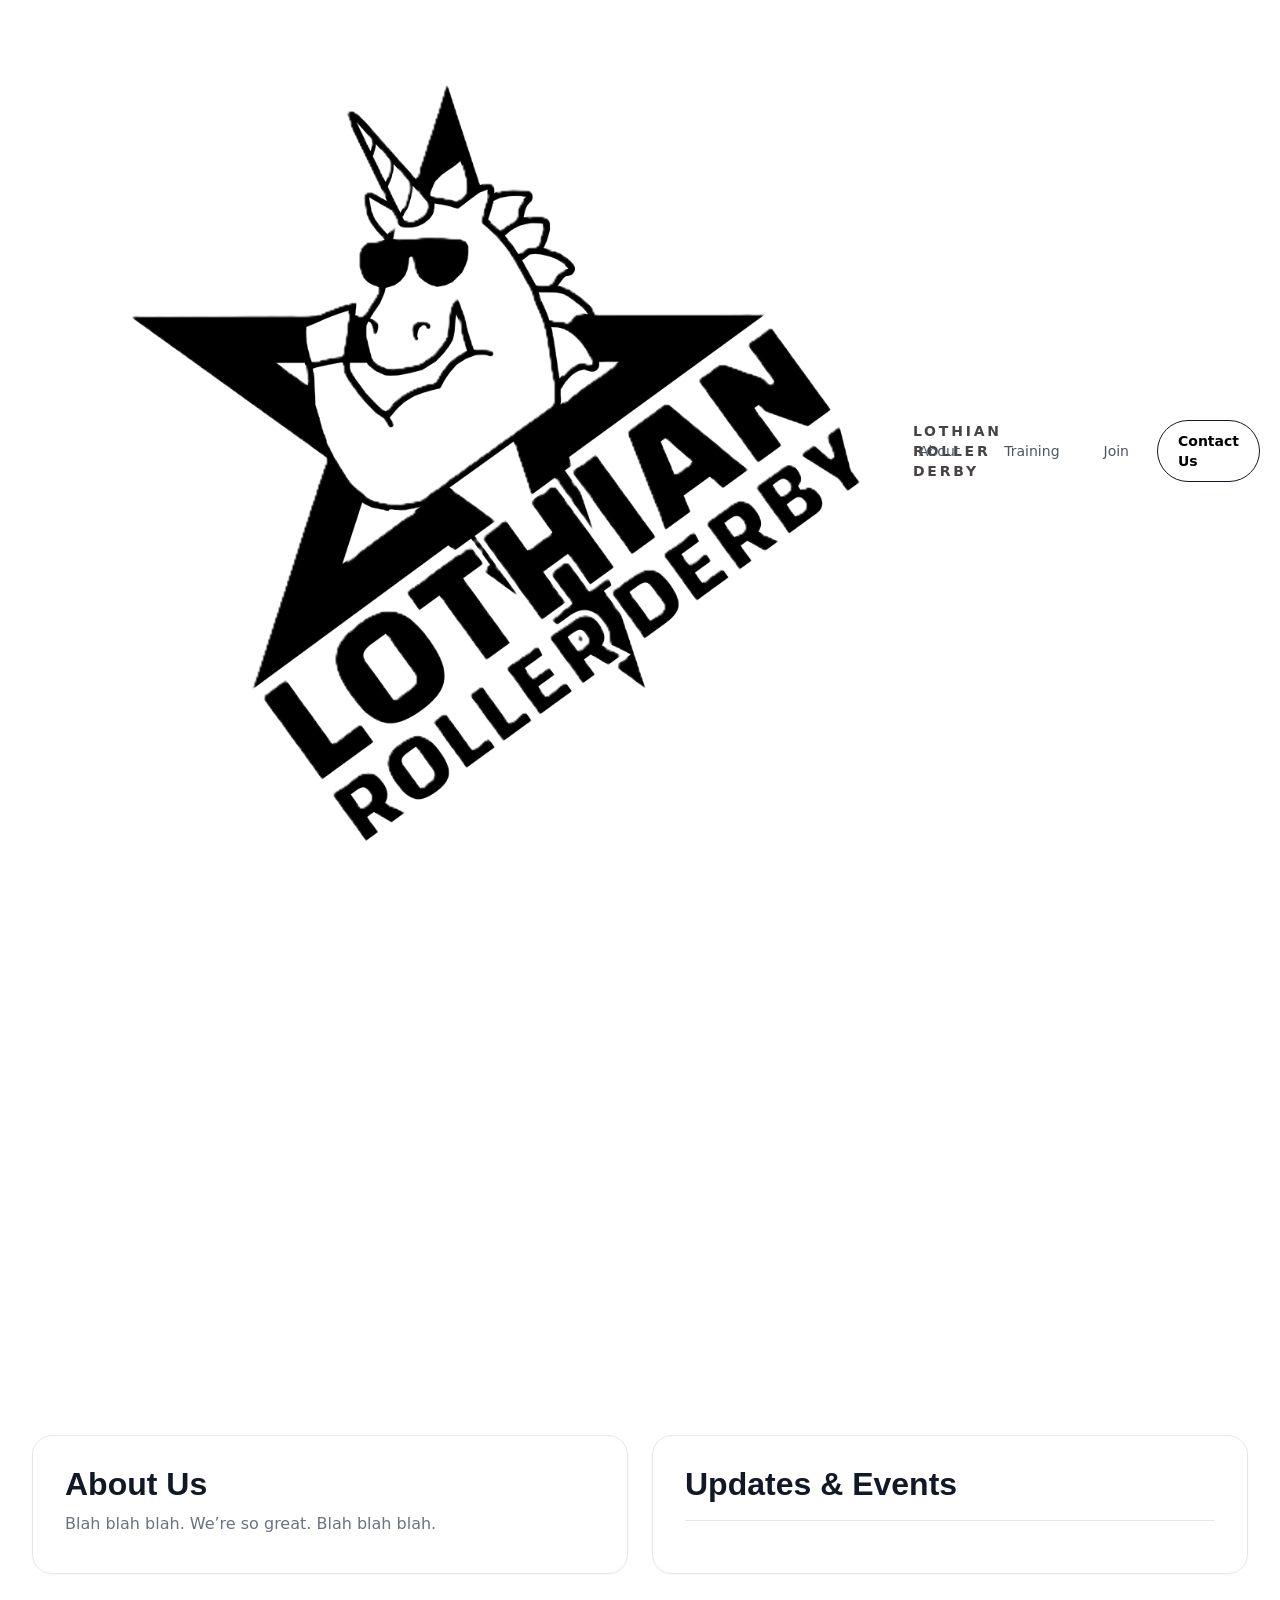
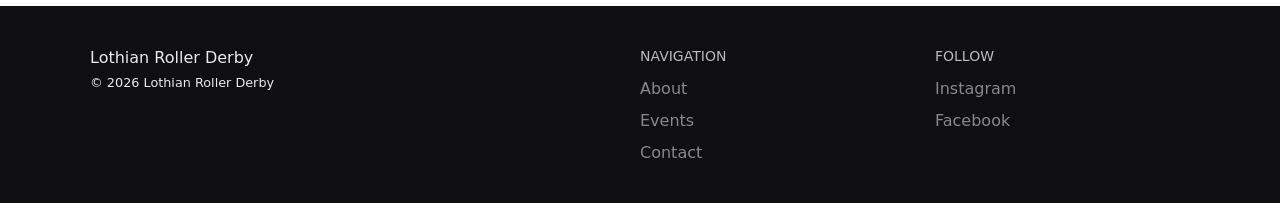
==== index.html @ 4a575a55 "initial commit" ====
<!DOCTYPE html>
<html lang="en">
<head>
  <meta charset="UTF-8" />
  <meta name="viewport" content="width=device-width, initial-scale=1.0" />
  <title>Lothian Roller Derby</title>

  <meta name="robots" content="index,follow" />

  <link rel="preconnect" href="https://fonts.googleapis.com" />
  <link rel="preconnect" href="https://fonts.gstatic.com" crossorigin />

  <link href="https://fonts.googleapis.com/css2?family=Barlow+Condensed:wght@600;700;800&family=Inter:wght@400;500;600;700&display=swap" rel="stylesheet"/>

  <link rel="stylesheet" href="./style.css" />
</head>

<body>

  <!-- Header -->
  <header class="header-container">
    <a href="#" class="logo-link">
      <img src="assets/logo.png" alt="Logo" class="logo"/>
      <span class="logo-text">
        <strong>Lothian Roller Derby</strong>
      </span>
    </a>

    <nav class="navigation">
      <a href="#about" class="navigation-link">About</a>
      <a href="#training" class="navigation-link">Training</a>
      <a href="#join" class="navigation-link">Join</a>
      <a href="#contact" class="navigation-button">Contact Us</a>
    </nav>
  </header>

  <!-- Banner-->
  <section class="hero-slider">
    <img src="assets/banner_img1.png" class="slide slide1" />
    <img src="assets/banner_img2.png" class="slide slide2" />
    <img src="assets/banner_img3.png" class="slide slide3" />
  </section>

  <!-- Home page content -->
  <section class="content-section">
    <div class="content-grid">

      <article class="content-card">
        <h2 class="content-title">About Us</h2>

        <p class="content-text">
          Blah blah blah. We’re so great. Blah blah blah.
        </p>
      </article>

      <article class="content-card">
        <h2 class="content-title">Updates & Events</h2>

        <div class="content-divider"></div>

        <div class="instagram-widget-container">
          <script src="https://cdn.commoninja.com/sdk/latest/commonninja.js" defer></script>
          <div class="commonninja_component pid-a8d1c126-4949-445d-8042-587cd8319351"></div>
        </div>
      </article>

    </div>
  </section>

  <!-- Footer -->
  <footer class="site-footer">
    <div class="footer-inner">

      <div class="footer-col">
        <h3>Lothian Roller Derby</h3>
        <small>© 2026 Lothian Roller Derby</small>
      </div>

      <div class="footer-col">
        <h4>Navigation</h4>
        <a href="#about">About</a>
        <a href="#events">Events</a>
        <a href="#contact">Contact</a>
      </div>

      <div class="footer-col">
        <h4>Follow</h4>
        <a href="#">Instagram</a>
        <a href="#">Facebook</a>
      </div>

    </div>
  </footer>

</body>
</html>
---- style.css ----
* { box-sizing: border-box; } body {margin: 0;}:root{--gjs-t-color-primary:#111827;--gjs-t-color-secondary:#6b7280;--gjs-t-color-accent:#e11d48;--gjs-t-color-success:#16a34a;--gjs-t-color-warning:#d97706;--gjs-t-color-error:#dc2626;}html{scroll-behavior:smooth;}.gjs-t-body{background-color:#f8fafc;color:#111827;font-size:16px;line-height:1.6;}.gjs-t-h1{color:#111827;font-size:56px;line-height:1;}.gjs-t-h2{color:#111827;font-size:34px;line-height:1.15;}.gjs-t-button{background-color:#111827;color:#ffffff;border-radius:9999px;}.gjs-t-link{color:#111827;text-decoration:none;}.gjs-t-border{border-radius:20px;border-color:#e5e7eb;}.font-heading{font-family:"Barlow Condensed",sans-serif;}.font-body{font-family:"Inter", sans-serif;}*, ::before, ::after{box-sizing:border-box;border-width:0;border-style:solid;border-color:#e5e7eb;}html, :host{line-height:1.5;-webkit-text-size-adjust:100%;-moz-tab-size:4;tab-size:4;font-family:ui-sans-serif, system-ui, sans-serif, "Apple Color Emoji", "Segoe UI Emoji", "Segoe UI Symbol", "Noto Color Emoji";font-feature-settings:normal;font-variation-settings:normal;-webkit-tap-highlight-color:transparent;}body{margin:0;line-height:inherit;}hr{height:0;color:inherit;border-top-width:1px;}abbr:where([title]){text-decoration:underline dotted;}h1, h2, h3, h4, h5, h6{font-size:inherit;font-weight:inherit;}a{color:inherit;text-decoration:inherit;}b, strong{font-weight:bolder;}code, kbd, samp, pre{font-family:ui-monospace, SFMono-Regular, Menlo, Monaco, Consolas, "Liberation Mono", "Courier New", monospace;font-feature-settings:normal;font-variation-settings:normal;font-size:1em;}small{font-size:80%;}sub, sup{font-size:75%;line-height:0;position:relative;vertical-align:baseline;}sub{bottom:-0.25em;}sup{top:-0.5em;}table{text-indent:0;border-color:inherit;border-collapse:collapse;}button, input, optgroup, select, textarea{font-family:inherit;font-feature-settings:inherit;font-variation-settings:inherit;font-size:100%;font-weight:inherit;line-height:inherit;letter-spacing:inherit;color:inherit;margin:0;padding:0;}button, select{text-transform:none;}button, input:where([type='button']), input:where([type='reset']), input:where([type='submit']){-webkit-appearance:button;background-color:transparent;background-image:none;}:-moz-focusring{outline:auto;}:-moz-ui-invalid{box-shadow:none;}progress{vertical-align:baseline;}::-webkit-inner-spin-button, ::-webkit-outer-spin-button{height:auto;}[type='search']{-webkit-appearance:textfield;outline-offset:-2px;}::-webkit-search-decoration{-webkit-appearance:none;}::-webkit-file-upload-button{-webkit-appearance:button;font:inherit;}summary{display:list-item;}blockquote, dl, dd, h1, h2, h3, h4, h5, h6, hr, figure, p, pre{margin:0;}fieldset{margin:0;padding:0;}legend{padding:0;}ol, ul, menu{list-style:none;margin:0;padding:0;}dialog{padding:0;}textarea{resize:vertical;}input::placeholder, textarea::placeholder{opacity:1;color:#9ca3af;}button, [role="button"]{cursor:pointer;}:disabled{cursor:default;}img, svg, video, canvas, audio, iframe, embed, object{display:block;vertical-align:middle;}img, video{max-width:100%;height:auto;}[hidden]{display:none;}.page-wrapper{min-height:100vh;}.header{position:sticky;top:0px;z-index:30;border-bottom-width:1px;border-color:rgb(229 231 235 / 0.8);background-color:rgb(255 255 255 / 0.9);backdrop-filter:blur(8px);}.header-container{display:flex;align-items:center;justify-content:space-between;width:100%;padding:10px 20px;background:transparent;box-shadow:none;border:none;}.logo-link{display:flex;align-items:center;gap:10px;background:transparent;border:none;padding:0;border-radius:0;box-shadow:none;text-decoration:none;transition:none;}.logo-link:hover{border-color:rgb(253 164 175 / 1);color:rgb(225 29 72 / 1);}.logo-mark{font-size:1.5rem;line-height:2rem;font-weight:800;text-transform:uppercase;letter-spacing:0.025em;}.logo-text{font-size:0.875rem;line-height:1.25rem;font-weight:600;text-transform:uppercase;letter-spacing:0.2em;color:rgb(71, 67, 67);}.navigation{display:flex;align-items:center;gap:0.75rem;}.navigation-link{border-radius:9999px;padding-left:1rem;padding-right:1rem;padding-top:0.5rem;padding-bottom:0.5rem;font-size:0.875rem;line-height:1.25rem;font-weight:500;color:rgb(75 85 99 / 1);transition-property:color, background-color, border-color, text-decoration-color, fill, stroke, opacity, box-shadow, transform, filter, backdrop-filter;transition-timing-function:cubic-bezier(0.4, 0, 0.2, 1);transition-duration:150ms;}.navigation-link:hover{background-color:rgb(243 244 246 / 1);color:rgb(225 29 72 / 1);}.navigation-button{display:inline-flex;align-items:center;justify-content:center;border-radius:9999px;border-width:1px;border-color:rgb(17 24 39 / 1);padding-left:1.25rem;padding-right:1.25rem;padding-top:0.625rem;padding-bottom:0.625rem;font-size:0.875rem;line-height:1.25rem;font-weight:600;transition-property:color, background-color, border-color, text-decoration-color, fill, stroke, opacity, box-shadow, transform, filter, backdrop-filter;transition-timing-function:cubic-bezier(0.4, 0, 0.2, 1);transition-duration:150ms;}.navigation-button:hover{border-color:rgb(225 29 72 / 1);background-color:rgb(225 29 72 / 1);}.hero-section{border-bottom-width:1px;border-color:rgb(229 231 235 / 1);background-image:linear-gradient(to bottom right, #fff, #fff1f2, #f1f5f9);}.hero-container{margin-left:auto;margin-right:auto;display:grid;max-width:80rem;grid-template-columns:repeat(2, minmax(0, 1fr));gap:2.5rem;padding-left:2rem;padding-right:2rem;padding-top:5rem;padding-bottom:5rem;}.hero-content{display:flex;flex-direction:column;justify-content:center;gap:1.5rem;}.hero-eyebrow{display:inline-flex;width:fit-content;align-items:center;border-radius:9999px;border-width:1px;border-color:rgb(254 205 211 / 1);background-color:rgb(255 255 255 / 1);padding-left:1rem;padding-right:1rem;padding-top:0.5rem;padding-bottom:0.5rem;font-size:0.75rem;line-height:1rem;font-weight:600;text-transform:uppercase;letter-spacing:0.24em;color:rgb(225 29 72 / 1);}.hero-text-group{display:flex;flex-direction:column;gap:1rem;}.hero-title{font-weight:800;text-transform:uppercase;letter-spacing:-0.025em;}.hero-description{max-width:42rem;font-size:1.125rem;line-height:1.75rem;color:rgb(75 85 99 / 1);}.hero-actions{display:flex;align-items:center;gap:1rem;}.primary-button{display:inline-flex;align-items:center;justify-content:center;border-radius:9999px;border-width:1px;border-color:rgb(17 24 39 / 1);padding-left:1.5rem;padding-right:1.5rem;padding-top:0.75rem;padding-bottom:0.75rem;font-size:0.875rem;line-height:1.25rem;font-weight:600;text-transform:uppercase;letter-spacing:0.16em;transition-property:color, background-color, border-color, text-decoration-color, fill, stroke, opacity, box-shadow, transform, filter, backdrop-filter;transition-timing-function:cubic-bezier(0.4, 0, 0.2, 1);transition-duration:150ms;}.primary-button:hover{border-color:rgb(225 29 72 / 1);background-color:rgb(225 29 72 / 1);}.secondary-button{display:inline-flex;align-items:center;justify-content:center;border-radius:9999px;border-width:1px;border-color:rgb(209 213 219 / 1);background-color:rgb(255 255 255 / 1);padding-left:1.5rem;padding-right:1.5rem;padding-top:0.75rem;padding-bottom:0.75rem;font-size:0.875rem;line-height:1.25rem;font-weight:600;text-transform:uppercase;letter-spacing:0.16em;color:rgb(55 65 81 / 1);transition-property:color, background-color, border-color, text-decoration-color, fill, stroke, opacity, box-shadow, transform, filter, backdrop-filter;transition-timing-function:cubic-bezier(0.4, 0, 0.2, 1);transition-duration:150ms;}.secondary-button:hover{border-color:rgb(253 164 175 / 1);color:rgb(225 29 72 / 1);}.hero-visual{display:flex;align-items:stretch;}.hero-card{position:relative;display:flex;min-height:460px;width:100%;flex-direction:column;justify-content:space-between;overflow:hidden;border-radius:28px;border-width:1px;background-color:rgb(17 24 39 / 1);padding:2rem;color:rgb(255 255 255 / 1);box-shadow:0 0 #0000, 0 0 #0000, 0 1px 2px 0 rgb(0 0 0 / 0.05);}.hero-image{position:absolute;inset:0px;height:100%;width:100%;object-fit:cover;opacity:0.3;}.hero-overlay{position:absolute;inset:0px;background-image:linear-gradient(to bottom right, rgb(3 7 18 / 0.8), rgb(17 24 39 / 0.7), rgb(159 18 57 / 0.5));}.hero-top-content{position:relative;display:flex;flex-direction:column;gap:0.75rem;}.hero-label{width:fit-content;border-radius:9999px;border-width:1px;border-color:rgb(255 255 255 / 0.2);background-color:rgb(255 255 255 / 0.1);padding-left:0.75rem;padding-right:0.75rem;padding-top:0.25rem;padding-bottom:0.25rem;font-size:0.75rem;line-height:1rem;font-weight:600;text-transform:uppercase;letter-spacing:0.2em;}.hero-small-text{max-width:24rem;font-size:0.875rem;line-height:1.25rem;color:rgb(229 231 235 / 1);}.hero-bottom-grid{position:relative;display:grid;grid-template-columns:repeat(3, minmax(0, 1fr));gap:1rem;}.stat-card{border-radius:1rem;border-width:1px;border-color:rgb(255 255 255 / 0.15);background-color:rgb(255 255 255 / 0.1);padding:1rem;backdrop-filter:blur(8px);}.stat-value{font-size:1.875rem;line-height:2.25rem;font-weight:700;text-transform:uppercase;}.stat-label{font-size:0.75rem;line-height:1rem;text-transform:uppercase;letter-spacing:0.16em;color:rgb(209 213 219 / 1);}.about-section{border-bottom-width:1px;border-color:rgb(229 231 235 / 1);background-color:rgb(255 255 255 / 1);}.section-container{margin-left:auto;margin-right:auto;display:flex;max-width:80rem;flex-direction:column;gap:2.5rem;padding-left:2rem;padding-right:2rem;padding-top:5rem;padding-bottom:5rem;}.section-header{display:flex;max-width:48rem;flex-direction:column;gap:1rem;}.section-eyebrow{font-size:0.875rem;line-height:1.25rem;font-weight:600;text-transform:uppercase;letter-spacing:0.2em;color:rgb(225 29 72 / 1);}.section-title{font-weight:800;text-transform:uppercase;}.section-description{color:rgb(75 85 99 / 1);}.about-grid{display:grid;grid-template-columns:repeat(3, minmax(0, 1fr));gap:1.5rem;}.info-card{display:flex;flex-direction:column;gap:0.75rem;border-radius:20px;border-width:1px;background-color:rgb(248 250 252 / 1);padding:1.5rem;}.card-label{font-size:0.75rem;line-height:1rem;font-weight:600;text-transform:uppercase;letter-spacing:0.2em;color:rgb(107 114 128 / 1);}.card-title{font-size:1.5rem;line-height:2rem;font-weight:700;text-transform:uppercase;color:rgb(17 24 39 / 1);}.card-text{font-size:0.875rem;line-height:1.25rem;color:rgb(75 85 99 / 1);}.schedule-section{border-bottom-width:1px;border-color:rgb(229 231 235 / 1);background-color:rgb(248 250 252 / 1);}.schedule-list{display:grid;grid-template-columns:repeat(3, minmax(0, 1fr));gap:1.5rem;}.event-card{display:flex;flex-direction:column;gap:1.25rem;border-radius:20px;border-width:1px;background-color:rgb(255 255 255 / 1);padding:1.5rem;box-shadow:0 0 #0000, 0 0 #0000, 0 1px 2px 0 rgb(0 0 0 / 0.05);}.event-meta{display:flex;align-items:center;justify-content:space-between;gap:1rem;border-bottom-width:1px;border-color:rgb(243 244 246 / 1);padding-bottom:1rem;}.event-tag{border-radius:9999px;background-color:rgb(255 241 242 / 1);padding-left:0.75rem;padding-right:0.75rem;padding-top:0.25rem;padding-bottom:0.25rem;font-size:0.75rem;line-height:1rem;font-weight:600;text-transform:uppercase;letter-spacing:0.16em;color:rgb(225 29 72 / 1);}.event-placeholder{font-size:0.875rem;line-height:1.25rem;color:rgb(156 163 175 / 1);}.event-content{display:flex;flex-direction:column;gap:0.5rem;}.event-title{font-size:1.5rem;line-height:2rem;font-weight:700;text-transform:uppercase;color:rgb(17 24 39 / 1);}.event-text{font-size:0.875rem;line-height:1.25rem;color:rgb(75 85 99 / 1);}.event-link{display:inline-flex;width:fit-content;border-radius:9999px;border-width:1px;border-color:rgb(229 231 235 / 1);padding-left:1rem;padding-right:1rem;padding-top:0.5rem;padding-bottom:0.5rem;font-size:0.875rem;line-height:1.25rem;font-weight:600;color:rgb(55 65 81 / 1);transition-property:color, background-color, border-color, text-decoration-color, fill, stroke, opacity, box-shadow, transform, filter, backdrop-filter;transition-timing-function:cubic-bezier(0.4, 0, 0.2, 1);transition-duration:150ms;}.event-link:hover{border-color:rgb(253 164 175 / 1);color:rgb(225 29 72 / 1);}.teams-section{border-bottom-width:1px;border-color:rgb(229 231 235 / 1);background-color:rgb(255 255 255 / 1);}.team-grid{display:grid;grid-template-columns:repeat(4, minmax(0, 1fr));gap:1.5rem;}.team-card{overflow:hidden;border-radius:20px;border-width:1px;background-color:rgb(248 250 252 / 1);}.team-image-wrap{aspect-ratio:4/4;overflow:hidden;border-bottom-width:1px;border-color:rgb(229 231 235 / 1);}.team-image{height:100%;width:100%;object-fit:cover;}.team-content{display:flex;flex-direction:column;gap:0.5rem;padding:1.25rem;}.team-title{font-size:1.5rem;line-height:2rem;font-weight:700;text-transform:uppercase;color:rgb(17 24 39 / 1);}.team-text{font-size:0.875rem;line-height:1.25rem;color:rgb(75 85 99 / 1);}.gallery-section{border-bottom-width:1px;border-color:rgb(229 231 235 / 1);background-color:rgb(248 250 252 / 1);}.gallery-grid{display:grid;grid-template-columns:repeat(4, minmax(0, 1fr));gap:1.5rem;}.gallery-item{overflow:hidden;border-radius:20px;border-width:1px;background-color:rgb(255 255 255 / 1);}.gallery-image{aspect-ratio:1/1;height:100%;width:100%;object-fit:cover;}.cta-section{background-color:rgb(255 255 255 / 1);}.cta-container{margin-left:auto;margin-right:auto;max-width:80rem;padding-left:2rem;padding-right:2rem;padding-top:5rem;padding-bottom:5rem;}.cta-card{display:flex;align-items:center;justify-content:space-between;gap:2rem;border-radius:28px;border-width:1px;background-color:rgb(17 24 39 / 1);padding-left:2.5rem;padding-right:2.5rem;padding-top:2.5rem;padding-bottom:2.5rem;color:rgb(255 255 255 / 1);}.cta-content{display:flex;max-width:42rem;flex-direction:column;gap:1rem;}.cta-eyebrow{font-size:0.875rem;line-height:1.25rem;font-weight:600;text-transform:uppercase;letter-spacing:0.2em;color:rgb(253 164 175 / 1);}.cta-title{font-size:3rem;font-weight:800;text-transform:uppercase;line-height:1;}.cta-description{color:rgb(209 213 219 / 1);}.cta-actions{display:flex;align-items:center;gap:1rem;}.cta-primary-button{display:inline-flex;align-items:center;justify-content:center;border-radius:9999px;background-color:rgb(225 29 72 / 1);padding-left:1.5rem;padding-right:1.5rem;padding-top:0.75rem;padding-bottom:0.75rem;font-size:0.875rem;line-height:1.25rem;font-weight:600;text-transform:uppercase;letter-spacing:0.16em;color:rgb(255 255 255 / 1);transition-property:color, background-color, border-color, text-decoration-color, fill, stroke, opacity, box-shadow, transform, filter, backdrop-filter;transition-timing-function:cubic-bezier(0.4, 0, 0.2, 1);transition-duration:150ms;}.cta-primary-button:hover{background-color:rgb(244 63 94 / 1);}.cta-secondary-button{display:inline-flex;align-items:center;justify-content:center;border-radius:9999px;border-width:1px;border-color:rgb(255 255 255 / 0.2);background-color:rgb(255 255 255 / 0.1);padding-left:1.5rem;padding-right:1.5rem;padding-top:0.75rem;padding-bottom:0.75rem;font-size:0.875rem;line-height:1.25rem;font-weight:600;text-transform:uppercase;letter-spacing:0.16em;color:rgb(255 255 255 / 1);transition-property:color, background-color, border-color, text-decoration-color, fill, stroke, opacity, box-shadow, transform, filter, backdrop-filter;transition-timing-function:cubic-bezier(0.4, 0, 0.2, 1);transition-duration:150ms;}.cta-secondary-button:hover{border-color:rgb(255 255 255 / 0.4);background-color:rgb(255 255 255 / 0.15);}.footer{border-top-width:1px;border-color:rgb(229 231 235 / 1);background-color:rgb(248 250 252 / 1);}.footer-title{font-size:1.5rem;line-height:2rem;font-weight:800;text-transform:uppercase;color:rgb(17 24 39 / 1);}.footer-link{border-radius:9999px;padding-left:0.75rem;padding-right:0.75rem;padding-top:0.5rem;padding-bottom:0.5rem;font-size:0.875rem;line-height:1.25rem;color:rgb(75 85 99 / 1);transition-property:color, background-color, border-color, text-decoration-color, fill, stroke, opacity, box-shadow, transform, filter, backdrop-filter;transition-timing-function:cubic-bezier(0.4, 0, 0.2, 1);transition-duration:150ms;}.footer-link:hover{background-color:rgb(255 255 255 / 1);color:rgb(225 29 72 / 1);}#ix6g{padding-top:14px;padding-right:0px;padding-bottom:0px;padding-left:0px;}.social-panel{display:flex;flex-direction:column;gap:1rem;padding:2rem;border-top:1px solid #e5e7eb;background:linear-gradient(180deg,rgba(255,255,255,0.7) 0%,rgba(248,250,252,0.95) 100%);height:100%;}.section-kicker{display:inline-flex;align-items:center;gap:0.5rem;width:max-content;border:1px solid #e5e7eb;border-radius:9999px;padding:0.35rem 0.8rem;background-color:#fff;color:var(--gjs-t-color-secondary);font-size:0.75rem;line-height:1rem;font-weight:700;letter-spacing:0.16em;text-transform:uppercase;}.section-kicker-icon{width:1rem;height:1rem;opacity:0.7;}.social-title{font-family:"Barlow Condensed",sans-serif;font-size:2rem;line-height:1;font-weight:700;letter-spacing:0.02em;color:var(--gjs-t-color-primary);}.social-text{max-width:34rem;color:var(--gjs-t-color-secondary);font-size:0.95rem;line-height:1.7;}.feed-card{display:flex;flex-direction:column;gap:1rem;padding:1.25rem;border:1px solid #e5e7eb;border-radius:20px;background-color:#fff;box-shadow:0 10px 30px rgba(17,24,39,0.04);transition:box-shadow 150ms cubic-bezier(0.4,0,0.2,1),border-color 150ms cubic-bezier(0.4,0,0.2,1),transform 150ms cubic-bezier(0.4,0,0.2,1);}.feed-card:hover{border-color:rgb(253 164 175 / 1);box-shadow:0 16px 40px rgba(225,29,72,0.08);transform:translateY(-2px);}.feed-head{display:flex;align-items:center;justify-content:space-between;gap:1rem;padding-bottom:0.75rem;border-bottom:1px solid #f1f5f9;}.feed-profile{display:flex;align-items:center;gap:0.875rem;min-width:0;}.feed-avatar{display:flex;align-items:center;justify-content:center;width:3rem;height:3rem;border-radius:9999px;background:linear-gradient(135deg,#111827 0%,#e11d48 100%);color:#fff;font-family:"Barlow Condensed",sans-serif;font-size:1rem;font-weight:700;letter-spacing:0.08em;text-transform:uppercase;}.feed-meta{min-width:0;}.feed-name{font-weight:700;color:var(--gjs-t-color-primary);line-height:1.2;}.feed-handle{font-size:0.875rem;color:var(--gjs-t-color-secondary);white-space:nowrap;overflow:hidden;text-overflow:ellipsis;}.feed-link{display:inline-flex;align-items:center;gap:0.45rem;border:1px solid #e5e7eb;border-radius:9999px;padding:0.55rem 0.95rem;background-color:#fff;color:var(--gjs-t-color-primary);font-size:0.875rem;font-weight:600;transition:color 150ms cubic-bezier(0.4,0,0.2,1),border-color 150ms cubic-bezier(0.4,0,0.2,1),background-color 150ms cubic-bezier(0.4,0,0.2,1);}.feed-link:hover{border-color:var(--gjs-t-color-accent);background-color:#fff1f2;color:var(--gjs-t-color-accent);}.feed-link-icon{width:0.95rem;height:0.95rem;}.feed-grid{display:grid;grid-template-columns:repeat(2,minmax(0,1fr));gap:0.875rem;}.feed-post{display:flex;flex-direction:column;overflow:hidden;border:1px solid #e5e7eb;border-radius:16px;background-color:#fff;transition:border-color 150ms cubic-bezier(0.4,0,0.2,1),box-shadow 150ms cubic-bezier(0.4,0,0.2,1);}.feed-post:hover{border-color:#cbd5e1;box-shadow:0 10px 24px rgba(17,24,39,0.06);}.feed-image{aspect-ratio:1/1;width:100%;object-fit:cover;background-color:#f1f5f9;}.feed-caption{padding:0.85rem 0.9rem;display:flex;flex-direction:column;gap:0.35rem;}.feed-date{font-size:0.75rem;font-weight:700;letter-spacing:0.08em;text-transform:uppercase;color:var(--gjs-t-color-secondary);}.feed-copy{font-size:0.875rem;line-height:1.55;color:var(--gjs-t-color-primary);}.feed-footer{display:flex;align-items:center;justify-content:space-between;gap:1rem;padding-top:0.25rem;}.feed-note{font-size:0.875rem;color:var(--gjs-t-color-secondary);}.feed-action{display:inline-flex;align-items:center;justify-content:center;padding:0.75rem 1.1rem;border-radius:9999px;border:1px solid var(--gjs-t-color-primary);background-color:var(--gjs-t-color-primary);color:#fff;font-size:0.875rem;font-weight:700;transition:background-color 150ms cubic-bezier(0.4,0,0.2,1),border-color 150ms cubic-bezier(0.4,0,0.2,1),color 150ms cubic-bezier(0.4,0,0.2,1);}.feed-action:hover{background-color:var(--gjs-t-color-accent);border-color:var(--gjs-t-color-accent);}.feed-stats{display:flex;flex-wrap:wrap;gap:0.75rem 1rem;padding-top:0.4rem;border-top:1px dashed #e5e7eb;}.feed-stat{display:flex;align-items:center;gap:0.45rem;font-size:0.8rem;font-weight:600;color:var(--gjs-t-color-secondary);}.feed-stat-icon{width:0.9rem;height:0.9rem;opacity:0.75;}.content-section{margin-left:auto;margin-right:auto;max-width:80rem;padding:2rem;}.content-grid{display:grid;grid-template-columns:repeat(2, minmax(0, 1fr));gap:1.5rem;}.content-card{border-width:1px;border-style:solid;border-color:#e5e7eb;border-radius:20px;background-color:rgba(255, 255, 255, 0.88);padding:2rem;box-shadow:0 1px 2px rgba(17, 24, 39, 0.04);transition:border-color 150ms cubic-bezier(0.4, 0, 0.2, 1), box-shadow 150ms cubic-bezier(0.4, 0, 0.2, 1), transform 150ms cubic-bezier(0.4, 0, 0.2, 1);}.content-card:hover{border-color:rgb(253 164 175 / 1);box-shadow:0 10px 30px rgba(17, 24, 39, 0.08);transform:translateY(-2px);}.content-eyebrow{display:inline-block;margin-bottom:0.75rem;border-radius:9999px;border-width:1px;border-style:solid;border-color:#e5e7eb;background-color:#f8fafc;padding:0.35rem 0.75rem;font-size:0.75rem;font-weight:700;letter-spacing:0.12em;text-transform:uppercase;color:var(--gjs-t-color-secondary);}.content-title{margin-bottom:0.75rem;font-family:"Bebas Neue", sans-serif;font-size:2rem;line-height:1;font-weight:700;color:var(--gjs-t-color-primary);}.content-text{color:var(--gjs-t-color-secondary);}.content-divider{margin-top:1.25rem;margin-bottom:1.25rem;height:1px;background-color:#e5e7eb;}.content-list{display:grid;gap:0.75rem;}.content-item{display:flex;gap:0.75rem;align-items:flex-start;}.content-dot{margin-top:0.45rem;height:0.55rem;width:0.55rem;flex:0 0 auto;border-radius:9999px;background-color:var(--gjs-t-color-accent);}.content-note{margin-top:1.25rem;border-left-width:3px;border-left-style:solid;border-left-color:rgb(253 164 175 / 1);padding-left:1rem;color:var(--gjs-t-color-primary);background:linear-gradient(90deg,rgba(253,242,248,0.9),rgba(253,242,248,0));padding-top:0.5rem;padding-bottom:0.5rem;border-top-right-radius:12px;border-bottom-right-radius:12px;}.instagram-widget-container{padding-left:40px;padding-right:40px;max-width:600px;max-height:600px;overflow-y:auto;margin:0 auto;box-sizing:border-box;}#i13t8{background-image:url('https://cdn.grapesjs.com/workspaces/cmpyf9p0d0wj529yszf5a5u6p/assets/d34e33d8-11bf-49b5-8b9b-79524d4c9be1__lothian.jpg');background-size:contain;background-position:center center;background-attachment:scroll;background-repeat:no-repeat;}#i715m3{padding-top:32px;padding-right:0px;padding-bottom:32px;padding-left:0px;}#it4orj{margin-top:0px;margin-right:0px;margin-bottom:0px;margin-left:0px;}.gjs-image-box{height:200px;width:100%;}#i13t8{background-image:url('https://cdn.grapesjs.com/workspaces/cmpyf9p0d0wj529yszf5a5u6p/assets/d34e33d8-11bf-49b5-8b9b-79524d4c9be1__lothian.jpg');background-size:contain;background-position:center center;background-attachment:scroll;background-repeat:no-repeat;}.hero-banner{width:100%;height:500px;overflow:hidden;}.hero-banner img{width:100%;height:100%;object-fit:cover;object-position:5% 50%;}.slide{position:absolute;inset:0;width:100%;height:100%;object-fit:cover;opacity:0;animation:fadeShow 15s infinite;}.slide1{animation-delay:0s;}.slide2{animation-delay:5s;}.slide3{animation-delay:10s;}.hero-banner{width:100%;height:500px;overflow:hidden;}.hero-slider{position:relative;width:100%;height:500px;overflow:hidden;}.pos-bottom{object-position:center bottom;}#idz0qp{width:88px;height:88px;margin-top:0px;margin-right:0px;margin-bottom:0px;margin-left:0px;}#idz0qp{width:88px;height:88px;margin-top:0px;margin-right:0px;margin-bottom:0px;margin-left:0px;}#ijs20z{width:79px;height:79px;}.pos-top{object-position:50% 15%;}.site-footer{background:#0f0f12;color:#eaeaea;padding:40px 20px 30px;}.footer-inner{max-width:1100px;margin:0 auto;display:grid;grid-template-columns:2fr 1fr 1fr;gap:40px;}.footer-logo{font-size:20px;margin-bottom:10px;}.footer-text{color:#aaa;line-height:1.5;}.footer-col h4{font-size:14px;margin-bottom:10px;text-transform:uppercase;color:#bbb;}.footer-col a{display:block;color:#888;text-decoration:none;margin-bottom:8px;}.footer-col a:hover{color:#fff;}.footer-text{color:#aaa;line-height:1.5;}#ijs20z-2{width:79px;height:79px;}#it4orj-2{margin-top:0px;margin-right:0px;margin-bottom:0px;margin-left:0px;}#i715m3-2{padding-top:32px;padding-right:0px;padding-bottom:32px;padding-left:0px;}#ix6g-2{padding-top:14px;padding-right:0px;padding-bottom:0px;padding-left:0px;}@keyframes fadeShow{0%{opacity:0;}5%{opacity:1;}30%{opacity:1;}35%{opacity:0;}100%{opacity:0;}}@media (max-width: 992px){.gjs-t-h1{font-size:42px;line-height:1;}.gjs-t-h2{font-size:28px;line-height:1.15;}.header-container{padding-left:1.25rem;padding-right:1.25rem;}.navigation{flex-wrap:wrap;}.hero-container{grid-template-columns:repeat(1, minmax(0, 1fr));padding-left:1.25rem;padding-right:1.25rem;padding-top:4rem;padding-bottom:4rem;}.hero-card{min-height:360px;}.section-container{padding-left:1.25rem;padding-right:1.25rem;padding-top:4rem;padding-bottom:4rem;}.about-grid{grid-template-columns:repeat(1, minmax(0, 1fr));}.schedule-list{grid-template-columns:repeat(1, minmax(0, 1fr));}.team-grid{grid-template-columns:repeat(2, minmax(0, 1fr));}.gallery-grid{grid-template-columns:repeat(2, minmax(0, 1fr));}.cta-container{padding-left:1.25rem;padding-right:1.25rem;padding-top:4rem;padding-bottom:4rem;}.cta-card{flex-direction:column;align-items:flex-start;padding-left:2rem;padding-right:2rem;}.cta-title{font-size:2.25rem;line-height:2.5rem;}.social-panel{padding:1.5rem;}.social-title{font-size:1.75rem;}.feed-grid{grid-template-columns:1fr 1fr;}.content-section{padding-left:1.25rem;padding-right:1.25rem;}.content-grid{grid-template-columns:1fr;}}@media (max-width: 480px){.gjs-t-h1{font-size:34px;line-height:1.05;}.gjs-t-h2{font-size:24px;line-height:1.2;}.header-container{flex-direction:column;align-items:flex-start;padding-left:1rem;padding-right:1rem;}.navigation{width:100%;justify-content:space-between;}.hero-container{padding-left:1rem;padding-right:1rem;padding-top:3rem;padding-bottom:3rem;}.hero-description{font-size:1rem;line-height:1.5rem;}.hero-actions{flex-direction:column;align-items:stretch;}.hero-card{padding:1.25rem;}.hero-bottom-grid{grid-template-columns:repeat(1, minmax(0, 1fr));}.section-container{padding-left:1rem;padding-right:1rem;padding-top:3rem;padding-bottom:3rem;}.team-grid{grid-template-columns:repeat(1, minmax(0, 1fr));}.gallery-grid{grid-template-columns:repeat(1, minmax(0, 1fr));}.cta-container{padding-left:1rem;padding-right:1rem;padding-top:3rem;padding-bottom:3rem;}.cta-card{padding-left:1.25rem;padding-right:1.25rem;}.cta-title{font-size:1.875rem;line-height:2.25rem;}.cta-actions{width:100%;flex-direction:column;align-items:stretch;}.social-panel{padding:1rem;}.feed-head{flex-direction:column;align-items:flex-start;}.feed-grid{grid-template-columns:1fr;}.feed-footer{flex-direction:column;align-items:flex-start;}.feed-action{width:100%;}.content-section{padding:1rem;}.content-card{padding:1.25rem;}.content-title{font-size:1.75rem;}}
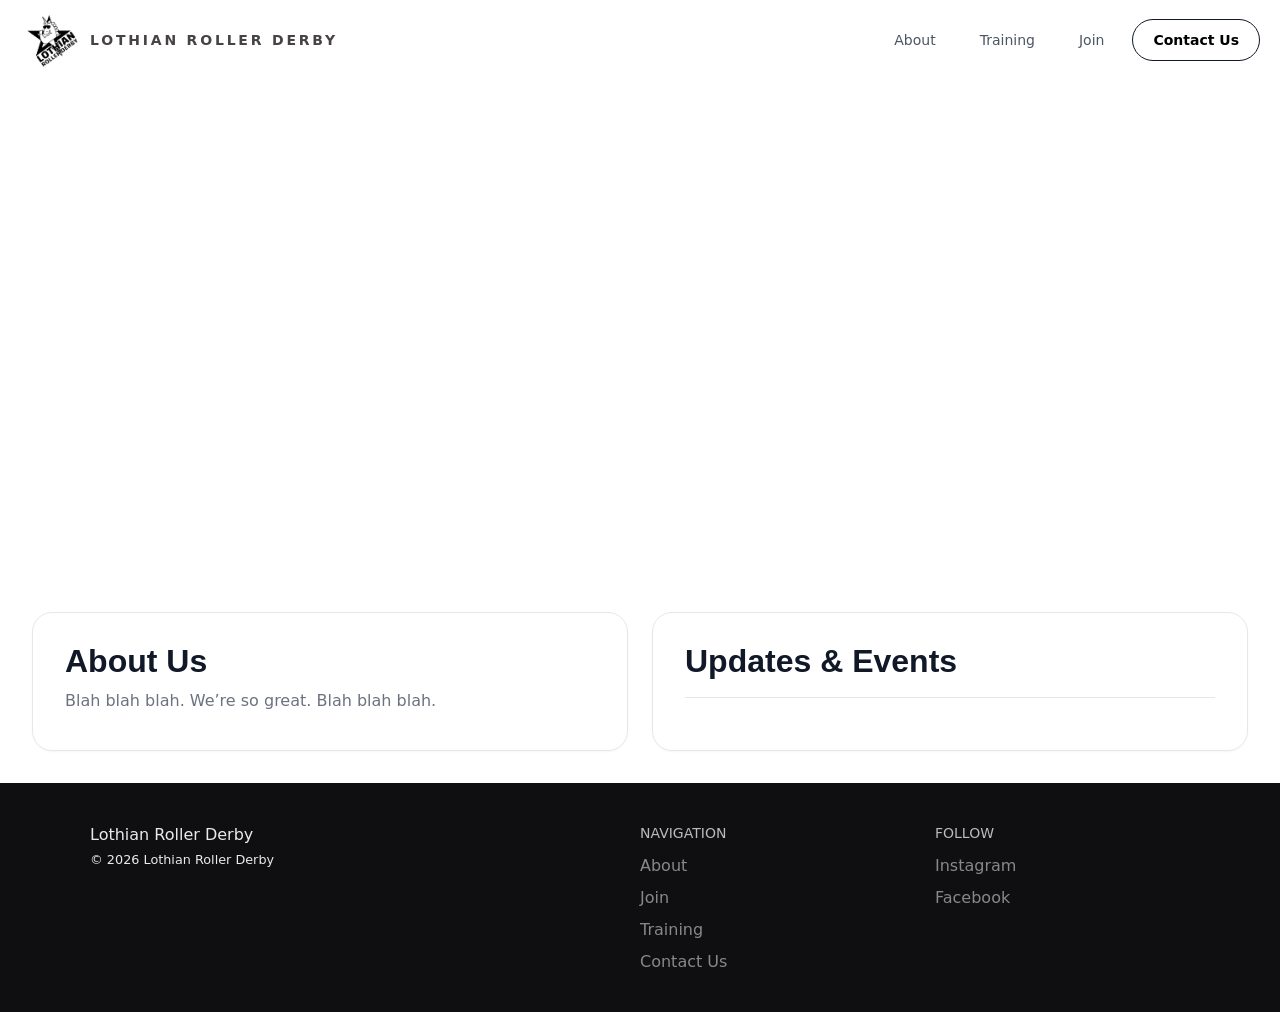
==== commit 772d76a0: "added other pages" ====
--- a/index.html
+++ b/index.html
@@ -18,21 +18,7 @@
 <body>
 
   <!-- Header -->
-  <header class="header-container">
-    <a href="#" class="logo-link">
-      <img src="assets/logo.png" alt="Logo" class="logo"/>
-      <span class="logo-text">
-        <strong>Lothian Roller Derby</strong>
-      </span>
-    </a>
-
-    <nav class="navigation">
-      <a href="#about" class="navigation-link">About</a>
-      <a href="#training" class="navigation-link">Training</a>
-      <a href="#join" class="navigation-link">Join</a>
-      <a href="#contact" class="navigation-button">Contact Us</a>
-    </nav>
-  </header>
+  <div id="header"></div></div>
 
   <!-- Banner-->
   <section class="hero-slider">
@@ -68,29 +54,8 @@
   </section>
 
   <!-- Footer -->
-  <footer class="site-footer">
-    <div class="footer-inner">
-
-      <div class="footer-col">
-        <h3>Lothian Roller Derby</h3>
-        <small>© 2026 Lothian Roller Derby</small>
-      </div>
-
-      <div class="footer-col">
-        <h4>Navigation</h4>
-        <a href="#about">About</a>
-        <a href="#events">Events</a>
-        <a href="#contact">Contact</a>
-      </div>
-
-      <div class="footer-col">
-        <h4>Follow</h4>
-        <a href="#">Instagram</a>
-        <a href="#">Facebook</a>
-      </div>
-
-    </div>
-  </footer>
-
+  <div id="footer"></div>
+  
+  <script src="layout.js"></script>
 </body>
 </html>
--- a/style.css
+++ b/style.css
@@ -1 +1,1789 @@
-* { box-sizing: border-box; } body {margin: 0;}:root{--gjs-t-color-primary:#111827;--gjs-t-color-secondary:#6b7280;--gjs-t-color-accent:#e11d48;--gjs-t-color-success:#16a34a;--gjs-t-color-warning:#d97706;--gjs-t-color-error:#dc2626;}html{scroll-behavior:smooth;}.gjs-t-body{background-color:#f8fafc;color:#111827;font-size:16px;line-height:1.6;}.gjs-t-h1{color:#111827;font-size:56px;line-height:1;}.gjs-t-h2{color:#111827;font-size:34px;line-height:1.15;}.gjs-t-button{background-color:#111827;color:#ffffff;border-radius:9999px;}.gjs-t-link{color:#111827;text-decoration:none;}.gjs-t-border{border-radius:20px;border-color:#e5e7eb;}.font-heading{font-family:"Barlow Condensed",sans-serif;}.font-body{font-family:"Inter", sans-serif;}*, ::before, ::after{box-sizing:border-box;border-width:0;border-style:solid;border-color:#e5e7eb;}html, :host{line-height:1.5;-webkit-text-size-adjust:100%;-moz-tab-size:4;tab-size:4;font-family:ui-sans-serif, system-ui, sans-serif, "Apple Color Emoji", "Segoe UI Emoji", "Segoe UI Symbol", "Noto Color Emoji";font-feature-settings:normal;font-variation-settings:normal;-webkit-tap-highlight-color:transparent;}body{margin:0;line-height:inherit;}hr{height:0;color:inherit;border-top-width:1px;}abbr:where([title]){text-decoration:underline dotted;}h1, h2, h3, h4, h5, h6{font-size:inherit;font-weight:inherit;}a{color:inherit;text-decoration:inherit;}b, strong{font-weight:bolder;}code, kbd, samp, pre{font-family:ui-monospace, SFMono-Regular, Menlo, Monaco, Consolas, "Liberation Mono", "Courier New", monospace;font-feature-settings:normal;font-variation-settings:normal;font-size:1em;}small{font-size:80%;}sub, sup{font-size:75%;line-height:0;position:relative;vertical-align:baseline;}sub{bottom:-0.25em;}sup{top:-0.5em;}table{text-indent:0;border-color:inherit;border-collapse:collapse;}button, input, optgroup, select, textarea{font-family:inherit;font-feature-settings:inherit;font-variation-settings:inherit;font-size:100%;font-weight:inherit;line-height:inherit;letter-spacing:inherit;color:inherit;margin:0;padding:0;}button, select{text-transform:none;}button, input:where([type='button']), input:where([type='reset']), input:where([type='submit']){-webkit-appearance:button;background-color:transparent;background-image:none;}:-moz-focusring{outline:auto;}:-moz-ui-invalid{box-shadow:none;}progress{vertical-align:baseline;}::-webkit-inner-spin-button, ::-webkit-outer-spin-button{height:auto;}[type='search']{-webkit-appearance:textfield;outline-offset:-2px;}::-webkit-search-decoration{-webkit-appearance:none;}::-webkit-file-upload-button{-webkit-appearance:button;font:inherit;}summary{display:list-item;}blockquote, dl, dd, h1, h2, h3, h4, h5, h6, hr, figure, p, pre{margin:0;}fieldset{margin:0;padding:0;}legend{padding:0;}ol, ul, menu{list-style:none;margin:0;padding:0;}dialog{padding:0;}textarea{resize:vertical;}input::placeholder, textarea::placeholder{opacity:1;color:#9ca3af;}button, [role="button"]{cursor:pointer;}:disabled{cursor:default;}img, svg, video, canvas, audio, iframe, embed, object{display:block;vertical-align:middle;}img, video{max-width:100%;height:auto;}[hidden]{display:none;}.page-wrapper{min-height:100vh;}.header{position:sticky;top:0px;z-index:30;border-bottom-width:1px;border-color:rgb(229 231 235 / 0.8);background-color:rgb(255 255 255 / 0.9);backdrop-filter:blur(8px);}.header-container{display:flex;align-items:center;justify-content:space-between;width:100%;padding:10px 20px;background:transparent;box-shadow:none;border:none;}.logo-link{display:flex;align-items:center;gap:10px;background:transparent;border:none;padding:0;border-radius:0;box-shadow:none;text-decoration:none;transition:none;}.logo-link:hover{border-color:rgb(253 164 175 / 1);color:rgb(225 29 72 / 1);}.logo-mark{font-size:1.5rem;line-height:2rem;font-weight:800;text-transform:uppercase;letter-spacing:0.025em;}.logo-text{font-size:0.875rem;line-height:1.25rem;font-weight:600;text-transform:uppercase;letter-spacing:0.2em;color:rgb(71, 67, 67);}.navigation{display:flex;align-items:center;gap:0.75rem;}.navigation-link{border-radius:9999px;padding-left:1rem;padding-right:1rem;padding-top:0.5rem;padding-bottom:0.5rem;font-size:0.875rem;line-height:1.25rem;font-weight:500;color:rgb(75 85 99 / 1);transition-property:color, background-color, border-color, text-decoration-color, fill, stroke, opacity, box-shadow, transform, filter, backdrop-filter;transition-timing-function:cubic-bezier(0.4, 0, 0.2, 1);transition-duration:150ms;}.navigation-link:hover{background-color:rgb(243 244 246 / 1);color:rgb(225 29 72 / 1);}.navigation-button{display:inline-flex;align-items:center;justify-content:center;border-radius:9999px;border-width:1px;border-color:rgb(17 24 39 / 1);padding-left:1.25rem;padding-right:1.25rem;padding-top:0.625rem;padding-bottom:0.625rem;font-size:0.875rem;line-height:1.25rem;font-weight:600;transition-property:color, background-color, border-color, text-decoration-color, fill, stroke, opacity, box-shadow, transform, filter, backdrop-filter;transition-timing-function:cubic-bezier(0.4, 0, 0.2, 1);transition-duration:150ms;}.navigation-button:hover{border-color:rgb(225 29 72 / 1);background-color:rgb(225 29 72 / 1);}.hero-section{border-bottom-width:1px;border-color:rgb(229 231 235 / 1);background-image:linear-gradient(to bottom right, #fff, #fff1f2, #f1f5f9);}.hero-container{margin-left:auto;margin-right:auto;display:grid;max-width:80rem;grid-template-columns:repeat(2, minmax(0, 1fr));gap:2.5rem;padding-left:2rem;padding-right:2rem;padding-top:5rem;padding-bottom:5rem;}.hero-content{display:flex;flex-direction:column;justify-content:center;gap:1.5rem;}.hero-eyebrow{display:inline-flex;width:fit-content;align-items:center;border-radius:9999px;border-width:1px;border-color:rgb(254 205 211 / 1);background-color:rgb(255 255 255 / 1);padding-left:1rem;padding-right:1rem;padding-top:0.5rem;padding-bottom:0.5rem;font-size:0.75rem;line-height:1rem;font-weight:600;text-transform:uppercase;letter-spacing:0.24em;color:rgb(225 29 72 / 1);}.hero-text-group{display:flex;flex-direction:column;gap:1rem;}.hero-title{font-weight:800;text-transform:uppercase;letter-spacing:-0.025em;}.hero-description{max-width:42rem;font-size:1.125rem;line-height:1.75rem;color:rgb(75 85 99 / 1);}.hero-actions{display:flex;align-items:center;gap:1rem;}.primary-button{display:inline-flex;align-items:center;justify-content:center;border-radius:9999px;border-width:1px;border-color:rgb(17 24 39 / 1);padding-left:1.5rem;padding-right:1.5rem;padding-top:0.75rem;padding-bottom:0.75rem;font-size:0.875rem;line-height:1.25rem;font-weight:600;text-transform:uppercase;letter-spacing:0.16em;transition-property:color, background-color, border-color, text-decoration-color, fill, stroke, opacity, box-shadow, transform, filter, backdrop-filter;transition-timing-function:cubic-bezier(0.4, 0, 0.2, 1);transition-duration:150ms;}.primary-button:hover{border-color:rgb(225 29 72 / 1);background-color:rgb(225 29 72 / 1);}.secondary-button{display:inline-flex;align-items:center;justify-content:center;border-radius:9999px;border-width:1px;border-color:rgb(209 213 219 / 1);background-color:rgb(255 255 255 / 1);padding-left:1.5rem;padding-right:1.5rem;padding-top:0.75rem;padding-bottom:0.75rem;font-size:0.875rem;line-height:1.25rem;font-weight:600;text-transform:uppercase;letter-spacing:0.16em;color:rgb(55 65 81 / 1);transition-property:color, background-color, border-color, text-decoration-color, fill, stroke, opacity, box-shadow, transform, filter, backdrop-filter;transition-timing-function:cubic-bezier(0.4, 0, 0.2, 1);transition-duration:150ms;}.secondary-button:hover{border-color:rgb(253 164 175 / 1);color:rgb(225 29 72 / 1);}.hero-visual{display:flex;align-items:stretch;}.hero-card{position:relative;display:flex;min-height:460px;width:100%;flex-direction:column;justify-content:space-between;overflow:hidden;border-radius:28px;border-width:1px;background-color:rgb(17 24 39 / 1);padding:2rem;color:rgb(255 255 255 / 1);box-shadow:0 0 #0000, 0 0 #0000, 0 1px 2px 0 rgb(0 0 0 / 0.05);}.hero-image{position:absolute;inset:0px;height:100%;width:100%;object-fit:cover;opacity:0.3;}.hero-overlay{position:absolute;inset:0px;background-image:linear-gradient(to bottom right, rgb(3 7 18 / 0.8), rgb(17 24 39 / 0.7), rgb(159 18 57 / 0.5));}.hero-top-content{position:relative;display:flex;flex-direction:column;gap:0.75rem;}.hero-label{width:fit-content;border-radius:9999px;border-width:1px;border-color:rgb(255 255 255 / 0.2);background-color:rgb(255 255 255 / 0.1);padding-left:0.75rem;padding-right:0.75rem;padding-top:0.25rem;padding-bottom:0.25rem;font-size:0.75rem;line-height:1rem;font-weight:600;text-transform:uppercase;letter-spacing:0.2em;}.hero-small-text{max-width:24rem;font-size:0.875rem;line-height:1.25rem;color:rgb(229 231 235 / 1);}.hero-bottom-grid{position:relative;display:grid;grid-template-columns:repeat(3, minmax(0, 1fr));gap:1rem;}.stat-card{border-radius:1rem;border-width:1px;border-color:rgb(255 255 255 / 0.15);background-color:rgb(255 255 255 / 0.1);padding:1rem;backdrop-filter:blur(8px);}.stat-value{font-size:1.875rem;line-height:2.25rem;font-weight:700;text-transform:uppercase;}.stat-label{font-size:0.75rem;line-height:1rem;text-transform:uppercase;letter-spacing:0.16em;color:rgb(209 213 219 / 1);}.about-section{border-bottom-width:1px;border-color:rgb(229 231 235 / 1);background-color:rgb(255 255 255 / 1);}.section-container{margin-left:auto;margin-right:auto;display:flex;max-width:80rem;flex-direction:column;gap:2.5rem;padding-left:2rem;padding-right:2rem;padding-top:5rem;padding-bottom:5rem;}.section-header{display:flex;max-width:48rem;flex-direction:column;gap:1rem;}.section-eyebrow{font-size:0.875rem;line-height:1.25rem;font-weight:600;text-transform:uppercase;letter-spacing:0.2em;color:rgb(225 29 72 / 1);}.section-title{font-weight:800;text-transform:uppercase;}.section-description{color:rgb(75 85 99 / 1);}.about-grid{display:grid;grid-template-columns:repeat(3, minmax(0, 1fr));gap:1.5rem;}.info-card{display:flex;flex-direction:column;gap:0.75rem;border-radius:20px;border-width:1px;background-color:rgb(248 250 252 / 1);padding:1.5rem;}.card-label{font-size:0.75rem;line-height:1rem;font-weight:600;text-transform:uppercase;letter-spacing:0.2em;color:rgb(107 114 128 / 1);}.card-title{font-size:1.5rem;line-height:2rem;font-weight:700;text-transform:uppercase;color:rgb(17 24 39 / 1);}.card-text{font-size:0.875rem;line-height:1.25rem;color:rgb(75 85 99 / 1);}.schedule-section{border-bottom-width:1px;border-color:rgb(229 231 235 / 1);background-color:rgb(248 250 252 / 1);}.schedule-list{display:grid;grid-template-columns:repeat(3, minmax(0, 1fr));gap:1.5rem;}.event-card{display:flex;flex-direction:column;gap:1.25rem;border-radius:20px;border-width:1px;background-color:rgb(255 255 255 / 1);padding:1.5rem;box-shadow:0 0 #0000, 0 0 #0000, 0 1px 2px 0 rgb(0 0 0 / 0.05);}.event-meta{display:flex;align-items:center;justify-content:space-between;gap:1rem;border-bottom-width:1px;border-color:rgb(243 244 246 / 1);padding-bottom:1rem;}.event-tag{border-radius:9999px;background-color:rgb(255 241 242 / 1);padding-left:0.75rem;padding-right:0.75rem;padding-top:0.25rem;padding-bottom:0.25rem;font-size:0.75rem;line-height:1rem;font-weight:600;text-transform:uppercase;letter-spacing:0.16em;color:rgb(225 29 72 / 1);}.event-placeholder{font-size:0.875rem;line-height:1.25rem;color:rgb(156 163 175 / 1);}.event-content{display:flex;flex-direction:column;gap:0.5rem;}.event-title{font-size:1.5rem;line-height:2rem;font-weight:700;text-transform:uppercase;color:rgb(17 24 39 / 1);}.event-text{font-size:0.875rem;line-height:1.25rem;color:rgb(75 85 99 / 1);}.event-link{display:inline-flex;width:fit-content;border-radius:9999px;border-width:1px;border-color:rgb(229 231 235 / 1);padding-left:1rem;padding-right:1rem;padding-top:0.5rem;padding-bottom:0.5rem;font-size:0.875rem;line-height:1.25rem;font-weight:600;color:rgb(55 65 81 / 1);transition-property:color, background-color, border-color, text-decoration-color, fill, stroke, opacity, box-shadow, transform, filter, backdrop-filter;transition-timing-function:cubic-bezier(0.4, 0, 0.2, 1);transition-duration:150ms;}.event-link:hover{border-color:rgb(253 164 175 / 1);color:rgb(225 29 72 / 1);}.teams-section{border-bottom-width:1px;border-color:rgb(229 231 235 / 1);background-color:rgb(255 255 255 / 1);}.team-grid{display:grid;grid-template-columns:repeat(4, minmax(0, 1fr));gap:1.5rem;}.team-card{overflow:hidden;border-radius:20px;border-width:1px;background-color:rgb(248 250 252 / 1);}.team-image-wrap{aspect-ratio:4/4;overflow:hidden;border-bottom-width:1px;border-color:rgb(229 231 235 / 1);}.team-image{height:100%;width:100%;object-fit:cover;}.team-content{display:flex;flex-direction:column;gap:0.5rem;padding:1.25rem;}.team-title{font-size:1.5rem;line-height:2rem;font-weight:700;text-transform:uppercase;color:rgb(17 24 39 / 1);}.team-text{font-size:0.875rem;line-height:1.25rem;color:rgb(75 85 99 / 1);}.gallery-section{border-bottom-width:1px;border-color:rgb(229 231 235 / 1);background-color:rgb(248 250 252 / 1);}.gallery-grid{display:grid;grid-template-columns:repeat(4, minmax(0, 1fr));gap:1.5rem;}.gallery-item{overflow:hidden;border-radius:20px;border-width:1px;background-color:rgb(255 255 255 / 1);}.gallery-image{aspect-ratio:1/1;height:100%;width:100%;object-fit:cover;}.cta-section{background-color:rgb(255 255 255 / 1);}.cta-container{margin-left:auto;margin-right:auto;max-width:80rem;padding-left:2rem;padding-right:2rem;padding-top:5rem;padding-bottom:5rem;}.cta-card{display:flex;align-items:center;justify-content:space-between;gap:2rem;border-radius:28px;border-width:1px;background-color:rgb(17 24 39 / 1);padding-left:2.5rem;padding-right:2.5rem;padding-top:2.5rem;padding-bottom:2.5rem;color:rgb(255 255 255 / 1);}.cta-content{display:flex;max-width:42rem;flex-direction:column;gap:1rem;}.cta-eyebrow{font-size:0.875rem;line-height:1.25rem;font-weight:600;text-transform:uppercase;letter-spacing:0.2em;color:rgb(253 164 175 / 1);}.cta-title{font-size:3rem;font-weight:800;text-transform:uppercase;line-height:1;}.cta-description{color:rgb(209 213 219 / 1);}.cta-actions{display:flex;align-items:center;gap:1rem;}.cta-primary-button{display:inline-flex;align-items:center;justify-content:center;border-radius:9999px;background-color:rgb(225 29 72 / 1);padding-left:1.5rem;padding-right:1.5rem;padding-top:0.75rem;padding-bottom:0.75rem;font-size:0.875rem;line-height:1.25rem;font-weight:600;text-transform:uppercase;letter-spacing:0.16em;color:rgb(255 255 255 / 1);transition-property:color, background-color, border-color, text-decoration-color, fill, stroke, opacity, box-shadow, transform, filter, backdrop-filter;transition-timing-function:cubic-bezier(0.4, 0, 0.2, 1);transition-duration:150ms;}.cta-primary-button:hover{background-color:rgb(244 63 94 / 1);}.cta-secondary-button{display:inline-flex;align-items:center;justify-content:center;border-radius:9999px;border-width:1px;border-color:rgb(255 255 255 / 0.2);background-color:rgb(255 255 255 / 0.1);padding-left:1.5rem;padding-right:1.5rem;padding-top:0.75rem;padding-bottom:0.75rem;font-size:0.875rem;line-height:1.25rem;font-weight:600;text-transform:uppercase;letter-spacing:0.16em;color:rgb(255 255 255 / 1);transition-property:color, background-color, border-color, text-decoration-color, fill, stroke, opacity, box-shadow, transform, filter, backdrop-filter;transition-timing-function:cubic-bezier(0.4, 0, 0.2, 1);transition-duration:150ms;}.cta-secondary-button:hover{border-color:rgb(255 255 255 / 0.4);background-color:rgb(255 255 255 / 0.15);}.footer{border-top-width:1px;border-color:rgb(229 231 235 / 1);background-color:rgb(248 250 252 / 1);}.footer-title{font-size:1.5rem;line-height:2rem;font-weight:800;text-transform:uppercase;color:rgb(17 24 39 / 1);}.footer-link{border-radius:9999px;padding-left:0.75rem;padding-right:0.75rem;padding-top:0.5rem;padding-bottom:0.5rem;font-size:0.875rem;line-height:1.25rem;color:rgb(75 85 99 / 1);transition-property:color, background-color, border-color, text-decoration-color, fill, stroke, opacity, box-shadow, transform, filter, backdrop-filter;transition-timing-function:cubic-bezier(0.4, 0, 0.2, 1);transition-duration:150ms;}.footer-link:hover{background-color:rgb(255 255 255 / 1);color:rgb(225 29 72 / 1);}#ix6g{padding-top:14px;padding-right:0px;padding-bottom:0px;padding-left:0px;}.social-panel{display:flex;flex-direction:column;gap:1rem;padding:2rem;border-top:1px solid #e5e7eb;background:linear-gradient(180deg,rgba(255,255,255,0.7) 0%,rgba(248,250,252,0.95) 100%);height:100%;}.section-kicker{display:inline-flex;align-items:center;gap:0.5rem;width:max-content;border:1px solid #e5e7eb;border-radius:9999px;padding:0.35rem 0.8rem;background-color:#fff;color:var(--gjs-t-color-secondary);font-size:0.75rem;line-height:1rem;font-weight:700;letter-spacing:0.16em;text-transform:uppercase;}.section-kicker-icon{width:1rem;height:1rem;opacity:0.7;}.social-title{font-family:"Barlow Condensed",sans-serif;font-size:2rem;line-height:1;font-weight:700;letter-spacing:0.02em;color:var(--gjs-t-color-primary);}.social-text{max-width:34rem;color:var(--gjs-t-color-secondary);font-size:0.95rem;line-height:1.7;}.feed-card{display:flex;flex-direction:column;gap:1rem;padding:1.25rem;border:1px solid #e5e7eb;border-radius:20px;background-color:#fff;box-shadow:0 10px 30px rgba(17,24,39,0.04);transition:box-shadow 150ms cubic-bezier(0.4,0,0.2,1),border-color 150ms cubic-bezier(0.4,0,0.2,1),transform 150ms cubic-bezier(0.4,0,0.2,1);}.feed-card:hover{border-color:rgb(253 164 175 / 1);box-shadow:0 16px 40px rgba(225,29,72,0.08);transform:translateY(-2px);}.feed-head{display:flex;align-items:center;justify-content:space-between;gap:1rem;padding-bottom:0.75rem;border-bottom:1px solid #f1f5f9;}.feed-profile{display:flex;align-items:center;gap:0.875rem;min-width:0;}.feed-avatar{display:flex;align-items:center;justify-content:center;width:3rem;height:3rem;border-radius:9999px;background:linear-gradient(135deg,#111827 0%,#e11d48 100%);color:#fff;font-family:"Barlow Condensed",sans-serif;font-size:1rem;font-weight:700;letter-spacing:0.08em;text-transform:uppercase;}.feed-meta{min-width:0;}.feed-name{font-weight:700;color:var(--gjs-t-color-primary);line-height:1.2;}.feed-handle{font-size:0.875rem;color:var(--gjs-t-color-secondary);white-space:nowrap;overflow:hidden;text-overflow:ellipsis;}.feed-link{display:inline-flex;align-items:center;gap:0.45rem;border:1px solid #e5e7eb;border-radius:9999px;padding:0.55rem 0.95rem;background-color:#fff;color:var(--gjs-t-color-primary);font-size:0.875rem;font-weight:600;transition:color 150ms cubic-bezier(0.4,0,0.2,1),border-color 150ms cubic-bezier(0.4,0,0.2,1),background-color 150ms cubic-bezier(0.4,0,0.2,1);}.feed-link:hover{border-color:var(--gjs-t-color-accent);background-color:#fff1f2;color:var(--gjs-t-color-accent);}.feed-link-icon{width:0.95rem;height:0.95rem;}.feed-grid{display:grid;grid-template-columns:repeat(2,minmax(0,1fr));gap:0.875rem;}.feed-post{display:flex;flex-direction:column;overflow:hidden;border:1px solid #e5e7eb;border-radius:16px;background-color:#fff;transition:border-color 150ms cubic-bezier(0.4,0,0.2,1),box-shadow 150ms cubic-bezier(0.4,0,0.2,1);}.feed-post:hover{border-color:#cbd5e1;box-shadow:0 10px 24px rgba(17,24,39,0.06);}.feed-image{aspect-ratio:1/1;width:100%;object-fit:cover;background-color:#f1f5f9;}.feed-caption{padding:0.85rem 0.9rem;display:flex;flex-direction:column;gap:0.35rem;}.feed-date{font-size:0.75rem;font-weight:700;letter-spacing:0.08em;text-transform:uppercase;color:var(--gjs-t-color-secondary);}.feed-copy{font-size:0.875rem;line-height:1.55;color:var(--gjs-t-color-primary);}.feed-footer{display:flex;align-items:center;justify-content:space-between;gap:1rem;padding-top:0.25rem;}.feed-note{font-size:0.875rem;color:var(--gjs-t-color-secondary);}.feed-action{display:inline-flex;align-items:center;justify-content:center;padding:0.75rem 1.1rem;border-radius:9999px;border:1px solid var(--gjs-t-color-primary);background-color:var(--gjs-t-color-primary);color:#fff;font-size:0.875rem;font-weight:700;transition:background-color 150ms cubic-bezier(0.4,0,0.2,1),border-color 150ms cubic-bezier(0.4,0,0.2,1),color 150ms cubic-bezier(0.4,0,0.2,1);}.feed-action:hover{background-color:var(--gjs-t-color-accent);border-color:var(--gjs-t-color-accent);}.feed-stats{display:flex;flex-wrap:wrap;gap:0.75rem 1rem;padding-top:0.4rem;border-top:1px dashed #e5e7eb;}.feed-stat{display:flex;align-items:center;gap:0.45rem;font-size:0.8rem;font-weight:600;color:var(--gjs-t-color-secondary);}.feed-stat-icon{width:0.9rem;height:0.9rem;opacity:0.75;}.content-section{margin-left:auto;margin-right:auto;max-width:80rem;padding:2rem;}.content-grid{display:grid;grid-template-columns:repeat(2, minmax(0, 1fr));gap:1.5rem;}.content-card{border-width:1px;border-style:solid;border-color:#e5e7eb;border-radius:20px;background-color:rgba(255, 255, 255, 0.88);padding:2rem;box-shadow:0 1px 2px rgba(17, 24, 39, 0.04);transition:border-color 150ms cubic-bezier(0.4, 0, 0.2, 1), box-shadow 150ms cubic-bezier(0.4, 0, 0.2, 1), transform 150ms cubic-bezier(0.4, 0, 0.2, 1);}.content-card:hover{border-color:rgb(253 164 175 / 1);box-shadow:0 10px 30px rgba(17, 24, 39, 0.08);transform:translateY(-2px);}.content-eyebrow{display:inline-block;margin-bottom:0.75rem;border-radius:9999px;border-width:1px;border-style:solid;border-color:#e5e7eb;background-color:#f8fafc;padding:0.35rem 0.75rem;font-size:0.75rem;font-weight:700;letter-spacing:0.12em;text-transform:uppercase;color:var(--gjs-t-color-secondary);}.content-title{margin-bottom:0.75rem;font-family:"Bebas Neue", sans-serif;font-size:2rem;line-height:1;font-weight:700;color:var(--gjs-t-color-primary);}.content-text{color:var(--gjs-t-color-secondary);}.content-divider{margin-top:1.25rem;margin-bottom:1.25rem;height:1px;background-color:#e5e7eb;}.content-list{display:grid;gap:0.75rem;}.content-item{display:flex;gap:0.75rem;align-items:flex-start;}.content-dot{margin-top:0.45rem;height:0.55rem;width:0.55rem;flex:0 0 auto;border-radius:9999px;background-color:var(--gjs-t-color-accent);}.content-note{margin-top:1.25rem;border-left-width:3px;border-left-style:solid;border-left-color:rgb(253 164 175 / 1);padding-left:1rem;color:var(--gjs-t-color-primary);background:linear-gradient(90deg,rgba(253,242,248,0.9),rgba(253,242,248,0));padding-top:0.5rem;padding-bottom:0.5rem;border-top-right-radius:12px;border-bottom-right-radius:12px;}.instagram-widget-container{padding-left:40px;padding-right:40px;max-width:600px;max-height:600px;overflow-y:auto;margin:0 auto;box-sizing:border-box;}#i13t8{background-image:url('https://cdn.grapesjs.com/workspaces/cmpyf9p0d0wj529yszf5a5u6p/assets/d34e33d8-11bf-49b5-8b9b-79524d4c9be1__lothian.jpg');background-size:contain;background-position:center center;background-attachment:scroll;background-repeat:no-repeat;}#i715m3{padding-top:32px;padding-right:0px;padding-bottom:32px;padding-left:0px;}#it4orj{margin-top:0px;margin-right:0px;margin-bottom:0px;margin-left:0px;}.gjs-image-box{height:200px;width:100%;}#i13t8{background-image:url('https://cdn.grapesjs.com/workspaces/cmpyf9p0d0wj529yszf5a5u6p/assets/d34e33d8-11bf-49b5-8b9b-79524d4c9be1__lothian.jpg');background-size:contain;background-position:center center;background-attachment:scroll;background-repeat:no-repeat;}.hero-banner{width:100%;height:500px;overflow:hidden;}.hero-banner img{width:100%;height:100%;object-fit:cover;object-position:5% 50%;}.slide{position:absolute;inset:0;width:100%;height:100%;object-fit:cover;opacity:0;animation:fadeShow 15s infinite;}.slide1{animation-delay:0s;}.slide2{animation-delay:5s;}.slide3{animation-delay:10s;}.hero-banner{width:100%;height:500px;overflow:hidden;}.hero-slider{position:relative;width:100%;height:500px;overflow:hidden;}.pos-bottom{object-position:center bottom;}#idz0qp{width:88px;height:88px;margin-top:0px;margin-right:0px;margin-bottom:0px;margin-left:0px;}#idz0qp{width:88px;height:88px;margin-top:0px;margin-right:0px;margin-bottom:0px;margin-left:0px;}#ijs20z{width:79px;height:79px;}.pos-top{object-position:50% 15%;}.site-footer{background:#0f0f12;color:#eaeaea;padding:40px 20px 30px;}.footer-inner{max-width:1100px;margin:0 auto;display:grid;grid-template-columns:2fr 1fr 1fr;gap:40px;}.footer-logo{font-size:20px;margin-bottom:10px;}.footer-text{color:#aaa;line-height:1.5;}.footer-col h4{font-size:14px;margin-bottom:10px;text-transform:uppercase;color:#bbb;}.footer-col a{display:block;color:#888;text-decoration:none;margin-bottom:8px;}.footer-col a:hover{color:#fff;}.footer-text{color:#aaa;line-height:1.5;}#ijs20z-2{width:79px;height:79px;}#it4orj-2{margin-top:0px;margin-right:0px;margin-bottom:0px;margin-left:0px;}#i715m3-2{padding-top:32px;padding-right:0px;padding-bottom:32px;padding-left:0px;}#ix6g-2{padding-top:14px;padding-right:0px;padding-bottom:0px;padding-left:0px;}@keyframes fadeShow{0%{opacity:0;}5%{opacity:1;}30%{opacity:1;}35%{opacity:0;}100%{opacity:0;}}@media (max-width: 992px){.gjs-t-h1{font-size:42px;line-height:1;}.gjs-t-h2{font-size:28px;line-height:1.15;}.header-container{padding-left:1.25rem;padding-right:1.25rem;}.navigation{flex-wrap:wrap;}.hero-container{grid-template-columns:repeat(1, minmax(0, 1fr));padding-left:1.25rem;padding-right:1.25rem;padding-top:4rem;padding-bottom:4rem;}.hero-card{min-height:360px;}.section-container{padding-left:1.25rem;padding-right:1.25rem;padding-top:4rem;padding-bottom:4rem;}.about-grid{grid-template-columns:repeat(1, minmax(0, 1fr));}.schedule-list{grid-template-columns:repeat(1, minmax(0, 1fr));}.team-grid{grid-template-columns:repeat(2, minmax(0, 1fr));}.gallery-grid{grid-template-columns:repeat(2, minmax(0, 1fr));}.cta-container{padding-left:1.25rem;padding-right:1.25rem;padding-top:4rem;padding-bottom:4rem;}.cta-card{flex-direction:column;align-items:flex-start;padding-left:2rem;padding-right:2rem;}.cta-title{font-size:2.25rem;line-height:2.5rem;}.social-panel{padding:1.5rem;}.social-title{font-size:1.75rem;}.feed-grid{grid-template-columns:1fr 1fr;}.content-section{padding-left:1.25rem;padding-right:1.25rem;}.content-grid{grid-template-columns:1fr;}}@media (max-width: 480px){.gjs-t-h1{font-size:34px;line-height:1.05;}.gjs-t-h2{font-size:24px;line-height:1.2;}.header-container{flex-direction:column;align-items:flex-start;padding-left:1rem;padding-right:1rem;}.navigation{width:100%;justify-content:space-between;}.hero-container{padding-left:1rem;padding-right:1rem;padding-top:3rem;padding-bottom:3rem;}.hero-description{font-size:1rem;line-height:1.5rem;}.hero-actions{flex-direction:column;align-items:stretch;}.hero-card{padding:1.25rem;}.hero-bottom-grid{grid-template-columns:repeat(1, minmax(0, 1fr));}.section-container{padding-left:1rem;padding-right:1rem;padding-top:3rem;padding-bottom:3rem;}.team-grid{grid-template-columns:repeat(1, minmax(0, 1fr));}.gallery-grid{grid-template-columns:repeat(1, minmax(0, 1fr));}.cta-container{padding-left:1rem;padding-right:1rem;padding-top:3rem;padding-bottom:3rem;}.cta-card{padding-left:1.25rem;padding-right:1.25rem;}.cta-title{font-size:1.875rem;line-height:2.25rem;}.cta-actions{width:100%;flex-direction:column;align-items:stretch;}.social-panel{padding:1rem;}.feed-head{flex-direction:column;align-items:flex-start;}.feed-grid{grid-template-columns:1fr;}.feed-footer{flex-direction:column;align-items:flex-start;}.feed-action{width:100%;}.content-section{padding:1rem;}.content-card{padding:1.25rem;}.content-title{font-size:1.75rem;}}+* {
+    box-sizing: border-box;
+}
+
+body {
+    margin: 0;
+}
+
+:root {
+    --gjs-t-color-primary: #111827;
+    --gjs-t-color-secondary: #6b7280;
+    --gjs-t-color-accent: #e11d48;
+    --gjs-t-color-success: #16a34a;
+    --gjs-t-color-warning: #d97706;
+    --gjs-t-color-error: #dc2626;
+}
+
+html {
+    scroll-behavior: smooth;
+}
+
+.gjs-t-body {
+    background-color: #f8fafc;
+    color: #111827;
+    font-size: 16px;
+    line-height: 1.6;
+}
+
+.gjs-t-h1 {
+    color: #111827;
+    font-size: 56px;
+    line-height: 1;
+}
+
+.gjs-t-h2 {
+    color: #111827;
+    font-size: 34px;
+    line-height: 1.15;
+}
+
+.gjs-t-button {
+    background-color: #111827;
+    color: #ffffff;
+    border-radius: 9999px;
+}
+
+.gjs-t-link {
+    color: #111827;
+    text-decoration: none;
+}
+
+.gjs-t-border {
+    border-radius: 20px;
+    border-color: #e5e7eb;
+}
+
+.font-heading {
+    font-family: "Barlow Condensed", sans-serif;
+}
+
+.font-body {
+    font-family: "Inter", sans-serif;
+}
+
+*,
+::before,
+::after {
+    box-sizing: border-box;
+    border-width: 0;
+    border-style: solid;
+    border-color: #e5e7eb;
+}
+
+html,
+:host {
+    line-height: 1.5;
+    -webkit-text-size-adjust: 100%;
+    -moz-tab-size: 4;
+    tab-size: 4;
+    font-family: ui-sans-serif, system-ui, sans-serif, "Apple Color Emoji", "Segoe UI Emoji", "Segoe UI Symbol", "Noto Color Emoji";
+    font-feature-settings: normal;
+    font-variation-settings: normal;
+    -webkit-tap-highlight-color: transparent;
+}
+
+body {
+    margin: 0;
+    line-height: inherit;
+}
+
+hr {
+    height: 0;
+    color: inherit;
+    border-top-width: 1px;
+}
+
+abbr:where([title]) {
+    text-decoration: underline dotted;
+}
+
+h1,
+h2,
+h3,
+h4,
+h5,
+h6 {
+    font-size: inherit;
+    font-weight: inherit;
+}
+
+a {
+    color: inherit;
+    text-decoration: inherit;
+}
+
+b,
+strong {
+    font-weight: bolder;
+}
+
+code,
+kbd,
+samp,
+pre {
+    font-family: ui-monospace, SFMono-Regular, Menlo, Monaco, Consolas, "Liberation Mono", "Courier New", monospace;
+    font-feature-settings: normal;
+    font-variation-settings: normal;
+    font-size: 1em;
+}
+
+small {
+    font-size: 80%;
+}
+
+sub,
+sup {
+    font-size: 75%;
+    line-height: 0;
+    position: relative;
+    vertical-align: baseline;
+}
+
+sub {
+    bottom: -0.25em;
+}
+
+sup {
+    top: -0.5em;
+}
+
+table {
+    text-indent: 0;
+    border-color: inherit;
+    border-collapse: collapse;
+}
+
+button,
+input,
+optgroup,
+select,
+textarea {
+    font-family: inherit;
+    font-feature-settings: inherit;
+    font-variation-settings: inherit;
+    font-size: 100%;
+    font-weight: inherit;
+    line-height: inherit;
+    letter-spacing: inherit;
+    color: inherit;
+    margin: 0;
+    padding: 0;
+}
+
+button,
+select {
+    text-transform: none;
+}
+
+button,
+input:where([type='button']),
+input:where([type='reset']),
+input:where([type='submit']) {
+    -webkit-appearance: button;
+    background-color: transparent;
+    background-image: none;
+}
+
+:-moz-focusring {
+    outline: auto;
+}
+
+:-moz-ui-invalid {
+    box-shadow: none;
+}
+
+progress {
+    vertical-align: baseline;
+}
+
+::-webkit-inner-spin-button,
+::-webkit-outer-spin-button {
+    height: auto;
+}
+
+[type='search'] {
+    -webkit-appearance: textfield;
+    outline-offset: -2px;
+}
+
+::-webkit-search-decoration {
+    -webkit-appearance: none;
+}
+
+::-webkit-file-upload-button {
+    -webkit-appearance: button;
+    font: inherit;
+}
+
+summary {
+    display: list-item;
+}
+
+blockquote,
+dl,
+dd,
+h1,
+h2,
+h3,
+h4,
+h5,
+h6,
+hr,
+figure,
+p,
+pre {
+    margin: 0;
+}
+
+fieldset {
+    margin: 0;
+    padding: 0;
+}
+
+legend {
+    padding: 0;
+}
+
+ol,
+ul,
+menu {
+    list-style: none;
+    margin: 0;
+    padding: 0;
+}
+
+dialog {
+    padding: 0;
+}
+
+textarea {
+    resize: vertical;
+}
+
+input::placeholder,
+textarea::placeholder {
+    opacity: 1;
+    color: #9ca3af;
+}
+
+button,
+[role="button"] {
+    cursor: pointer;
+}
+
+:disabled {
+    cursor: default;
+}
+
+img,
+svg,
+video,
+canvas,
+audio,
+iframe,
+embed,
+object {
+    display: block;
+    vertical-align: middle;
+}
+
+img,
+video {
+    max-width: 100%;
+    height: auto;
+}
+
+[hidden] {
+    display: none;
+}
+
+.page-wrapper {
+    min-height: 100vh;
+}
+
+.header {
+    position: sticky;
+    top: 0px;
+    z-index: 30;
+    border-bottom-width: 1px;
+    border-color: rgb(229 231 235 / 0.8);
+    background-color: rgb(255 255 255 / 0.9);
+    backdrop-filter: blur(8px);
+}
+
+.header-container {
+    display: flex;
+    align-items: center;
+    justify-content: space-between;
+    width: 100%;
+    padding: 10px 20px;
+    background: transparent;
+    box-shadow: none;
+    border: none;
+}
+
+.logo-link {
+    display: flex;
+    align-items: center;
+    gap: 10px;
+    background: transparent;
+    border: none;
+    padding: 0;
+    border-radius: 0;
+    box-shadow: none;
+    text-decoration: none;
+    transition: none;
+}
+
+.logo-link img {
+    height: 60px;
+    width: 60px;
+}
+
+
+.logo-link:hover {
+    border-color: rgb(253 164 175 / 1);
+    color: rgb(225 29 72 / 1);
+}
+
+.logo-mark {
+    font-size: 1.5rem;
+    line-height: 2rem;
+    font-weight: 800;
+    text-transform: uppercase;
+    letter-spacing: 0.025em;
+}
+
+.logo-text {
+    font-size: 0.875rem;
+    line-height: 1.25rem;
+    font-weight: 400;
+    text-transform: uppercase;
+    letter-spacing: 0.2em;
+    color: rgb(71, 67, 67);
+}
+
+.navigation {
+    display: flex;
+    align-items: center;
+    gap: 0.75rem;
+}
+
+.navigation-link {
+    border-radius: 9999px;
+    padding-left: 1rem;
+    padding-right: 1rem;
+    padding-top: 0.5rem;
+    padding-bottom: 0.5rem;
+    font-size: 0.875rem;
+    line-height: 1.25rem;
+    font-weight: 500;
+    color: rgb(75 85 99 / 1);
+    transition-property: color, background-color, border-color, text-decoration-color, fill, stroke, opacity, box-shadow, transform, filter, backdrop-filter;
+    transition-timing-function: cubic-bezier(0.4, 0, 0.2, 1);
+    transition-duration: 150ms;
+}
+
+.navigation-link:hover {
+    background-color: rgb(243 244 246 / 1);
+    color: rgb(225 29 72 / 1);
+}
+
+.navigation-button {
+    display: inline-flex;
+    align-items: center;
+    justify-content: center;
+    border-radius: 9999px;
+    border-width: 1px;
+    border-color: rgb(17 24 39 / 1);
+    padding-left: 1.25rem;
+    padding-right: 1.25rem;
+    padding-top: 0.625rem;
+    padding-bottom: 0.625rem;
+    font-size: 0.875rem;
+    line-height: 1.25rem;
+    font-weight: 600;
+    transition-property: color, background-color, border-color, text-decoration-color, fill, stroke, opacity, box-shadow, transform, filter, backdrop-filter;
+    transition-timing-function: cubic-bezier(0.4, 0, 0.2, 1);
+    transition-duration: 150ms;
+}
+
+.navigation-button:hover {
+    border-color: rgb(225 29 72 / 1);
+    background-color: rgb(225 29 72 / 1);
+}
+
+.hero-section {
+    border-bottom-width: 1px;
+    border-color: rgb(229 231 235 / 1);
+    background-image: linear-gradient(to bottom right, #fff, #fff1f2, #f1f5f9);
+}
+
+.hero-container {
+    margin-left: auto;
+    margin-right: auto;
+    display: grid;
+    max-width: 80rem;
+    grid-template-columns: repeat(2, minmax(0, 1fr));
+    gap: 2.5rem;
+    padding-left: 2rem;
+    padding-right: 2rem;
+    padding-top: 5rem;
+    padding-bottom: 5rem;
+}
+
+.hero-content {
+    display: flex;
+    flex-direction: column;
+    justify-content: center;
+    gap: 1.5rem;
+}
+
+.hero-eyebrow {
+    display: inline-flex;
+    width: fit-content;
+    align-items: center;
+    border-radius: 9999px;
+    border-width: 1px;
+    border-color: rgb(254 205 211 / 1);
+    background-color: rgb(255 255 255 / 1);
+    padding-left: 1rem;
+    padding-right: 1rem;
+    padding-top: 0.5rem;
+    padding-bottom: 0.5rem;
+    font-size: 0.75rem;
+    line-height: 1rem;
+    font-weight: 600;
+    text-transform: uppercase;
+    letter-spacing: 0.24em;
+    color: rgb(225 29 72 / 1);
+}
+
+.hero-text-group {
+    display: flex;
+    flex-direction: column;
+    gap: 1rem;
+}
+
+.hero-title {
+    font-weight: 800;
+    text-transform: uppercase;
+    letter-spacing: -0.025em;
+}
+
+.hero-description {
+    max-width: 42rem;
+    font-size: 1.125rem;
+    line-height: 1.75rem;
+    color: rgb(75 85 99 / 1);
+}
+
+.hero-actions {
+    display: flex;
+    align-items: center;
+    gap: 1rem;
+}
+
+.primary-button {
+    display: inline-flex;
+    align-items: center;
+    justify-content: center;
+    border-radius: 9999px;
+    border-width: 1px;
+    border-color: rgb(17 24 39 / 1);
+    padding-left: 1.5rem;
+    padding-right: 1.5rem;
+    padding-top: 0.75rem;
+    padding-bottom: 0.75rem;
+    font-size: 0.875rem;
+    line-height: 1.25rem;
+    font-weight: 600;
+    text-transform: uppercase;
+    letter-spacing: 0.16em;
+    transition-property: color, background-color, border-color, text-decoration-color, fill, stroke, opacity, box-shadow, transform, filter, backdrop-filter;
+    transition-timing-function: cubic-bezier(0.4, 0, 0.2, 1);
+    transition-duration: 150ms;
+}
+
+.primary-button:hover {
+    border-color: rgb(225 29 72 / 1);
+    background-color: rgb(225 29 72 / 1);
+}
+
+.secondary-button {
+    display: inline-flex;
+    align-items: center;
+    justify-content: center;
+    border-radius: 9999px;
+    border-width: 1px;
+    border-color: rgb(209 213 219 / 1);
+    background-color: rgb(255 255 255 / 1);
+    padding-left: 1.5rem;
+    padding-right: 1.5rem;
+    padding-top: 0.75rem;
+    padding-bottom: 0.75rem;
+    font-size: 0.875rem;
+    line-height: 1.25rem;
+    font-weight: 600;
+    text-transform: uppercase;
+    letter-spacing: 0.16em;
+    color: rgb(55 65 81 / 1);
+    transition-property: color, background-color, border-color, text-decoration-color, fill, stroke, opacity, box-shadow, transform, filter, backdrop-filter;
+    transition-timing-function: cubic-bezier(0.4, 0, 0.2, 1);
+    transition-duration: 150ms;
+}
+
+.secondary-button:hover {
+    border-color: rgb(253 164 175 / 1);
+    color: rgb(225 29 72 / 1);
+}
+
+.hero-visual {
+    display: flex;
+    align-items: stretch;
+}
+
+.hero-card {
+    position: relative;
+    display: flex;
+    min-height: 460px;
+    width: 100%;
+    flex-direction: column;
+    justify-content: space-between;
+    overflow: hidden;
+    border-radius: 28px;
+    border-width: 1px;
+    background-color: rgb(17 24 39 / 1);
+    padding: 2rem;
+    color: rgb(255 255 255 / 1);
+    box-shadow: 0 0 #0000, 0 0 #0000, 0 1px 2px 0 rgb(0 0 0 / 0.05);
+}
+
+.hero-image {
+    position: absolute;
+    inset: 0px;
+    height: 100%;
+    width: 100%;
+    object-fit: cover;
+    opacity: 0.3;
+}
+
+.hero-overlay {
+    position: absolute;
+    inset: 0px;
+    background-image: linear-gradient(to bottom right, rgb(3 7 18 / 0.8), rgb(17 24 39 / 0.7), rgb(159 18 57 / 0.5));
+}
+
+.hero-top-content {
+    position: relative;
+    display: flex;
+    flex-direction: column;
+    gap: 0.75rem;
+}
+
+.hero-label {
+    width: fit-content;
+    border-radius: 9999px;
+    border-width: 1px;
+    border-color: rgb(255 255 255 / 0.2);
+    background-color: rgb(255 255 255 / 0.1);
+    padding-left: 0.75rem;
+    padding-right: 0.75rem;
+    padding-top: 0.25rem;
+    padding-bottom: 0.25rem;
+    font-size: 0.75rem;
+    line-height: 1rem;
+    font-weight: 600;
+    text-transform: uppercase;
+    letter-spacing: 0.2em;
+}
+
+.hero-small-text {
+    max-width: 24rem;
+    font-size: 0.875rem;
+    line-height: 1.25rem;
+    color: rgb(229 231 235 / 1);
+}
+
+.hero-bottom-grid {
+    position: relative;
+    display: grid;
+    grid-template-columns: repeat(3, minmax(0, 1fr));
+    gap: 1rem;
+}
+
+.stat-card {
+    border-radius: 1rem;
+    border-width: 1px;
+    border-color: rgb(255 255 255 / 0.15);
+    background-color: rgb(255 255 255 / 0.1);
+    padding: 1rem;
+    backdrop-filter: blur(8px);
+}
+
+.stat-value {
+    font-size: 1.875rem;
+    line-height: 2.25rem;
+    font-weight: 700;
+    text-transform: uppercase;
+}
+
+.stat-label {
+    font-size: 0.75rem;
+    line-height: 1rem;
+    text-transform: uppercase;
+    letter-spacing: 0.16em;
+    color: rgb(209 213 219 / 1);
+}
+
+.about-section {
+    border-bottom-width: 1px;
+    border-color: rgb(229 231 235 / 1);
+    background-color: rgb(255 255 255 / 1);
+}
+
+.section-container {
+    margin-left: auto;
+    margin-right: auto;
+    display: flex;
+    max-width: 80rem;
+    flex-direction: column;
+    gap: 2.5rem;
+    padding-left: 2rem;
+    padding-right: 2rem;
+    padding-top: 5rem;
+    padding-bottom: 5rem;
+}
+
+.section-header {
+    display: flex;
+    max-width: 48rem;
+    flex-direction: column;
+    gap: 1rem;
+}
+
+.section-eyebrow {
+    font-size: 0.875rem;
+    line-height: 1.25rem;
+    font-weight: 600;
+    text-transform: uppercase;
+    letter-spacing: 0.2em;
+    color: rgb(225 29 72 / 1);
+}
+
+.section-title {
+    font-weight: 800;
+    text-transform: uppercase;
+}
+
+.section-description {
+    color: rgb(75 85 99 / 1);
+}
+
+.about-grid {
+    display: grid;
+    grid-template-columns: repeat(3, minmax(0, 1fr));
+    gap: 1.5rem;
+}
+
+.info-card {
+    display: flex;
+    flex-direction: column;
+    gap: 0.75rem;
+    border-radius: 20px;
+    border-width: 1px;
+    background-color: rgb(248 250 252 / 1);
+    padding: 1.5rem;
+}
+
+.card-label {
+    font-size: 0.75rem;
+    line-height: 1rem;
+    font-weight: 600;
+    text-transform: uppercase;
+    letter-spacing: 0.2em;
+    color: rgb(107 114 128 / 1);
+}
+
+.card-title {
+    font-size: 1.5rem;
+    line-height: 2rem;
+    font-weight: 700;
+    text-transform: uppercase;
+    color: rgb(17 24 39 / 1);
+}
+
+.card-text {
+    font-size: 0.875rem;
+    line-height: 1.25rem;
+    color: rgb(75 85 99 / 1);
+}
+
+.schedule-section {
+    border-bottom-width: 1px;
+    border-color: rgb(229 231 235 / 1);
+    background-color: rgb(248 250 252 / 1);
+}
+
+.schedule-list {
+    display: grid;
+    grid-template-columns: repeat(3, minmax(0, 1fr));
+    gap: 1.5rem;
+}
+
+.event-card {
+    display: flex;
+    flex-direction: column;
+    gap: 1.25rem;
+    border-radius: 20px;
+    border-width: 1px;
+    background-color: rgb(255 255 255 / 1);
+    padding: 1.5rem;
+    box-shadow: 0 0 #0000, 0 0 #0000, 0 1px 2px 0 rgb(0 0 0 / 0.05);
+}
+
+.event-meta {
+    display: flex;
+    align-items: center;
+    justify-content: space-between;
+    gap: 1rem;
+    border-bottom-width: 1px;
+    border-color: rgb(243 244 246 / 1);
+    padding-bottom: 1rem;
+}
+
+.event-tag {
+    border-radius: 9999px;
+    background-color: rgb(255 241 242 / 1);
+    padding-left: 0.75rem;
+    padding-right: 0.75rem;
+    padding-top: 0.25rem;
+    padding-bottom: 0.25rem;
+    font-size: 0.75rem;
+    line-height: 1rem;
+    font-weight: 600;
+    text-transform: uppercase;
+    letter-spacing: 0.16em;
+    color: rgb(225 29 72 / 1);
+}
+
+.event-placeholder {
+    font-size: 0.875rem;
+    line-height: 1.25rem;
+    color: rgb(156 163 175 / 1);
+}
+
+.event-content {
+    display: flex;
+    flex-direction: column;
+    gap: 0.5rem;
+}
+
+.event-title {
+    font-size: 1.5rem;
+    line-height: 2rem;
+    font-weight: 700;
+    text-transform: uppercase;
+    color: rgb(17 24 39 / 1);
+}
+
+.event-text {
+    font-size: 0.875rem;
+    line-height: 1.25rem;
+    color: rgb(75 85 99 / 1);
+}
+
+.event-link {
+    display: inline-flex;
+    width: fit-content;
+    border-radius: 9999px;
+    border-width: 1px;
+    border-color: rgb(229 231 235 / 1);
+    padding-left: 1rem;
+    padding-right: 1rem;
+    padding-top: 0.5rem;
+    padding-bottom: 0.5rem;
+    font-size: 0.875rem;
+    line-height: 1.25rem;
+    font-weight: 600;
+    color: rgb(55 65 81 / 1);
+    transition-property: color, background-color, border-color, text-decoration-color, fill, stroke, opacity, box-shadow, transform, filter, backdrop-filter;
+    transition-timing-function: cubic-bezier(0.4, 0, 0.2, 1);
+    transition-duration: 150ms;
+}
+
+.event-link:hover {
+    border-color: rgb(253 164 175 / 1);
+    color: rgb(225 29 72 / 1);
+}
+
+.teams-section {
+    border-bottom-width: 1px;
+    border-color: rgb(229 231 235 / 1);
+    background-color: rgb(255 255 255 / 1);
+}
+
+.team-grid {
+    display: grid;
+    grid-template-columns: repeat(4, minmax(0, 1fr));
+    gap: 1.5rem;
+}
+
+.team-card {
+    overflow: hidden;
+    border-radius: 20px;
+    border-width: 1px;
+    background-color: rgb(248 250 252 / 1);
+}
+
+.team-image-wrap {
+    aspect-ratio: 4/4;
+    overflow: hidden;
+    border-bottom-width: 1px;
+    border-color: rgb(229 231 235 / 1);
+}
+
+.team-image {
+    height: 100%;
+    width: 100%;
+    object-fit: cover;
+}
+
+.team-content {
+    display: flex;
+    flex-direction: column;
+    gap: 0.5rem;
+    padding: 1.25rem;
+}
+
+.team-title {
+    font-size: 1.5rem;
+    line-height: 2rem;
+    font-weight: 700;
+    text-transform: uppercase;
+    color: rgb(17 24 39 / 1);
+}
+
+.team-text {
+    font-size: 0.875rem;
+    line-height: 1.25rem;
+    color: rgb(75 85 99 / 1);
+}
+
+.gallery-section {
+    border-bottom-width: 1px;
+    border-color: rgb(229 231 235 / 1);
+    background-color: rgb(248 250 252 / 1);
+}
+
+.gallery-grid {
+    display: grid;
+    grid-template-columns: repeat(4, minmax(0, 1fr));
+    gap: 1.5rem;
+}
+
+.gallery-item {
+    overflow: hidden;
+    border-radius: 20px;
+    border-width: 1px;
+    background-color: rgb(255 255 255 / 1);
+}
+
+.gallery-image {
+    aspect-ratio: 1/1;
+    height: 100%;
+    width: 100%;
+    object-fit: cover;
+}
+
+.cta-section {
+    background-color: rgb(255 255 255 / 1);
+}
+
+.cta-container {
+    margin-left: auto;
+    margin-right: auto;
+    max-width: 80rem;
+    padding-left: 2rem;
+    padding-right: 2rem;
+    padding-top: 5rem;
+    padding-bottom: 5rem;
+}
+
+.cta-card {
+    display: flex;
+    align-items: center;
+    justify-content: space-between;
+    gap: 2rem;
+    border-radius: 28px;
+    border-width: 1px;
+    background-color: rgb(17 24 39 / 1);
+    padding-left: 2.5rem;
+    padding-right: 2.5rem;
+    padding-top: 2.5rem;
+    padding-bottom: 2.5rem;
+    color: rgb(255 255 255 / 1);
+}
+
+.cta-content {
+    display: flex;
+    max-width: 42rem;
+    flex-direction: column;
+    gap: 1rem;
+}
+
+.cta-eyebrow {
+    font-size: 0.875rem;
+    line-height: 1.25rem;
+    font-weight: 600;
+    text-transform: uppercase;
+    letter-spacing: 0.2em;
+    color: rgb(253 164 175 / 1);
+}
+
+.cta-title {
+    font-size: 3rem;
+    font-weight: 800;
+    text-transform: uppercase;
+    line-height: 1;
+}
+
+.cta-description {
+    color: rgb(209 213 219 / 1);
+}
+
+.cta-actions {
+    display: flex;
+    align-items: center;
+    gap: 1rem;
+}
+
+.cta-primary-button {
+    display: inline-flex;
+    align-items: center;
+    justify-content: center;
+    border-radius: 9999px;
+    background-color: rgb(225 29 72 / 1);
+    padding-left: 1.5rem;
+    padding-right: 1.5rem;
+    padding-top: 0.75rem;
+    padding-bottom: 0.75rem;
+    font-size: 0.875rem;
+    line-height: 1.25rem;
+    font-weight: 600;
+    text-transform: uppercase;
+    letter-spacing: 0.16em;
+    color: rgb(255 255 255 / 1);
+    transition-property: color, background-color, border-color, text-decoration-color, fill, stroke, opacity, box-shadow, transform, filter, backdrop-filter;
+    transition-timing-function: cubic-bezier(0.4, 0, 0.2, 1);
+    transition-duration: 150ms;
+}
+
+.cta-primary-button:hover {
+    background-color: rgb(244 63 94 / 1);
+}
+
+.cta-secondary-button {
+    display: inline-flex;
+    align-items: center;
+    justify-content: center;
+    border-radius: 9999px;
+    border-width: 1px;
+    border-color: rgb(255 255 255 / 0.2);
+    background-color: rgb(255 255 255 / 0.1);
+    padding-left: 1.5rem;
+    padding-right: 1.5rem;
+    padding-top: 0.75rem;
+    padding-bottom: 0.75rem;
+    font-size: 0.875rem;
+    line-height: 1.25rem;
+    font-weight: 600;
+    text-transform: uppercase;
+    letter-spacing: 0.16em;
+    color: rgb(255 255 255 / 1);
+    transition-property: color, background-color, border-color, text-decoration-color, fill, stroke, opacity, box-shadow, transform, filter, backdrop-filter;
+    transition-timing-function: cubic-bezier(0.4, 0, 0.2, 1);
+    transition-duration: 150ms;
+}
+
+.cta-secondary-button:hover {
+    border-color: rgb(255 255 255 / 0.4);
+    background-color: rgb(255 255 255 / 0.15);
+}
+
+.footer {
+    border-top-width: 1px;
+    border-color: rgb(229 231 235 / 1);
+    background-color: rgb(248 250 252 / 1);
+}
+
+.footer-title {
+    font-size: 1.5rem;
+    line-height: 2rem;
+    font-weight: 800;
+    text-transform: uppercase;
+    color: rgb(17 24 39 / 1);
+}
+
+.footer-link {
+    border-radius: 9999px;
+    padding-left: 0.75rem;
+    padding-right: 0.75rem;
+    padding-top: 0.5rem;
+    padding-bottom: 0.5rem;
+    font-size: 0.875rem;
+    line-height: 1.25rem;
+    color: rgb(75 85 99 / 1);
+    transition-property: color, background-color, border-color, text-decoration-color, fill, stroke, opacity, box-shadow, transform, filter, backdrop-filter;
+    transition-timing-function: cubic-bezier(0.4, 0, 0.2, 1);
+    transition-duration: 150ms;
+}
+
+.footer-link:hover {
+    background-color: rgb(255 255 255 / 1);
+    color: rgb(225 29 72 / 1);
+}
+
+#ix6g {
+    padding-top: 14px;
+    padding-right: 0px;
+    padding-bottom: 0px;
+    padding-left: 0px;
+}
+
+.social-panel {
+    display: flex;
+    flex-direction: column;
+    gap: 1rem;
+    padding: 2rem;
+    border-top: 1px solid #e5e7eb;
+    background: linear-gradient(180deg, rgba(255, 255, 255, 0.7) 0%, rgba(248, 250, 252, 0.95) 100%);
+    height: 100%;
+}
+
+.section-kicker {
+    display: inline-flex;
+    align-items: center;
+    gap: 0.5rem;
+    width: max-content;
+    border: 1px solid #e5e7eb;
+    border-radius: 9999px;
+    padding: 0.35rem 0.8rem;
+    background-color: #fff;
+    color: var(--gjs-t-color-secondary);
+    font-size: 0.75rem;
+    line-height: 1rem;
+    font-weight: 700;
+    letter-spacing: 0.16em;
+    text-transform: uppercase;
+}
+
+.section-kicker-icon {
+    width: 1rem;
+    height: 1rem;
+    opacity: 0.7;
+}
+
+.social-title {
+    font-family: "Barlow Condensed", sans-serif;
+    font-size: 2rem;
+    line-height: 1;
+    font-weight: 700;
+    letter-spacing: 0.02em;
+    color: var(--gjs-t-color-primary);
+}
+
+.social-text {
+    max-width: 34rem;
+    color: var(--gjs-t-color-secondary);
+    font-size: 0.95rem;
+    line-height: 1.7;
+}
+
+.feed-card {
+    display: flex;
+    flex-direction: column;
+    gap: 1rem;
+    padding: 1.25rem;
+    border: 1px solid #e5e7eb;
+    border-radius: 20px;
+    background-color: #fff;
+    box-shadow: 0 10px 30px rgba(17, 24, 39, 0.04);
+    transition: box-shadow 150ms cubic-bezier(0.4, 0, 0.2, 1), border-color 150ms cubic-bezier(0.4, 0, 0.2, 1), transform 150ms cubic-bezier(0.4, 0, 0.2, 1);
+}
+
+.feed-card:hover {
+    border-color: rgb(253 164 175 / 1);
+    box-shadow: 0 16px 40px rgba(225, 29, 72, 0.08);
+    transform: translateY(-2px);
+}
+
+.feed-head {
+    display: flex;
+    align-items: center;
+    justify-content: space-between;
+    gap: 1rem;
+    padding-bottom: 0.75rem;
+    border-bottom: 1px solid #f1f5f9;
+}
+
+.feed-profile {
+    display: flex;
+    align-items: center;
+    gap: 0.875rem;
+    min-width: 0;
+}
+
+.feed-avatar {
+    display: flex;
+    align-items: center;
+    justify-content: center;
+    width: 3rem;
+    height: 3rem;
+    border-radius: 9999px;
+    background: linear-gradient(135deg, #111827 0%, #e11d48 100%);
+    color: #fff;
+    font-family: "Barlow Condensed", sans-serif;
+    font-size: 1rem;
+    font-weight: 700;
+    letter-spacing: 0.08em;
+    text-transform: uppercase;
+}
+
+.feed-meta {
+    min-width: 0;
+}
+
+.feed-name {
+    font-weight: 700;
+    color: var(--gjs-t-color-primary);
+    line-height: 1.2;
+}
+
+.feed-handle {
+    font-size: 0.875rem;
+    color: var(--gjs-t-color-secondary);
+    white-space: nowrap;
+    overflow: hidden;
+    text-overflow: ellipsis;
+}
+
+.feed-link {
+    display: inline-flex;
+    align-items: center;
+    gap: 0.45rem;
+    border: 1px solid #e5e7eb;
+    border-radius: 9999px;
+    padding: 0.55rem 0.95rem;
+    background-color: #fff;
+    color: var(--gjs-t-color-primary);
+    font-size: 0.875rem;
+    font-weight: 600;
+    transition: color 150ms cubic-bezier(0.4, 0, 0.2, 1), border-color 150ms cubic-bezier(0.4, 0, 0.2, 1), background-color 150ms cubic-bezier(0.4, 0, 0.2, 1);
+}
+
+.feed-link:hover {
+    border-color: var(--gjs-t-color-accent);
+    background-color: #fff1f2;
+    color: var(--gjs-t-color-accent);
+}
+
+.feed-link-icon {
+    width: 0.95rem;
+    height: 0.95rem;
+}
+
+.feed-grid {
+    display: grid;
+    grid-template-columns: repeat(2, minmax(0, 1fr));
+    gap: 0.875rem;
+}
+
+.feed-post {
+    display: flex;
+    flex-direction: column;
+    overflow: hidden;
+    border: 1px solid #e5e7eb;
+    border-radius: 16px;
+    background-color: #fff;
+    transition: border-color 150ms cubic-bezier(0.4, 0, 0.2, 1), box-shadow 150ms cubic-bezier(0.4, 0, 0.2, 1);
+}
+
+.feed-post:hover {
+    border-color: #cbd5e1;
+    box-shadow: 0 10px 24px rgba(17, 24, 39, 0.06);
+}
+
+.feed-image {
+    aspect-ratio: 1/1;
+    width: 100%;
+    object-fit: cover;
+    background-color: #f1f5f9;
+}
+
+.feed-caption {
+    padding: 0.85rem 0.9rem;
+    display: flex;
+    flex-direction: column;
+    gap: 0.35rem;
+}
+
+.feed-date {
+    font-size: 0.75rem;
+    font-weight: 700;
+    letter-spacing: 0.08em;
+    text-transform: uppercase;
+    color: var(--gjs-t-color-secondary);
+}
+
+.feed-copy {
+    font-size: 0.875rem;
+    line-height: 1.55;
+    color: var(--gjs-t-color-primary);
+}
+
+.feed-footer {
+    display: flex;
+    align-items: center;
+    justify-content: space-between;
+    gap: 1rem;
+    padding-top: 0.25rem;
+}
+
+.feed-note {
+    font-size: 0.875rem;
+    color: var(--gjs-t-color-secondary);
+}
+
+.feed-action {
+    display: inline-flex;
+    align-items: center;
+    justify-content: center;
+    padding: 0.75rem 1.1rem;
+    border-radius: 9999px;
+    border: 1px solid var(--gjs-t-color-primary);
+    background-color: var(--gjs-t-color-primary);
+    color: #fff;
+    font-size: 0.875rem;
+    font-weight: 700;
+    transition: background-color 150ms cubic-bezier(0.4, 0, 0.2, 1), border-color 150ms cubic-bezier(0.4, 0, 0.2, 1), color 150ms cubic-bezier(0.4, 0, 0.2, 1);
+}
+
+.feed-action:hover {
+    background-color: var(--gjs-t-color-accent);
+    border-color: var(--gjs-t-color-accent);
+}
+
+.feed-stats {
+    display: flex;
+    flex-wrap: wrap;
+    gap: 0.75rem 1rem;
+    padding-top: 0.4rem;
+    border-top: 1px dashed #e5e7eb;
+}
+
+.feed-stat {
+    display: flex;
+    align-items: center;
+    gap: 0.45rem;
+    font-size: 0.8rem;
+    font-weight: 600;
+    color: var(--gjs-t-color-secondary);
+}
+
+.feed-stat-icon {
+    width: 0.9rem;
+    height: 0.9rem;
+    opacity: 0.75;
+}
+
+.content-section {
+    margin-left: auto;
+    margin-right: auto;
+    max-width: 80rem;
+    padding: 2rem;
+}
+
+.content-grid {
+    display: grid;
+    grid-template-columns: repeat(2, minmax(0, 1fr));
+    gap: 1.5rem;
+}
+
+.content-card {
+    border-width: 1px;
+    border-style: solid;
+    border-color: #e5e7eb;
+    border-radius: 20px;
+    background-color: rgba(255, 255, 255, 0.88);
+    padding: 2rem;
+    box-shadow: 0 1px 2px rgba(17, 24, 39, 0.04);
+    transition: border-color 150ms cubic-bezier(0.4, 0, 0.2, 1), box-shadow 150ms cubic-bezier(0.4, 0, 0.2, 1), transform 150ms cubic-bezier(0.4, 0, 0.2, 1);
+}
+
+.content-card:hover {
+    border-color: rgb(253 164 175 / 1);
+    box-shadow: 0 10px 30px rgba(17, 24, 39, 0.08);
+    transform: translateY(-2px);
+}
+
+.content-eyebrow {
+    display: inline-block;
+    margin-bottom: 0.75rem;
+    border-radius: 9999px;
+    border-width: 1px;
+    border-style: solid;
+    border-color: #e5e7eb;
+    background-color: #f8fafc;
+    padding: 0.35rem 0.75rem;
+    font-size: 0.75rem;
+    font-weight: 700;
+    letter-spacing: 0.12em;
+    text-transform: uppercase;
+    color: var(--gjs-t-color-secondary);
+}
+
+.content-title {
+    margin-bottom: 0.75rem;
+    font-family: "Bebas Neue", sans-serif;
+    font-size: 2rem;
+    line-height: 1;
+    font-weight: 700;
+    color: var(--gjs-t-color-primary);
+}
+
+.content-text {
+    color: var(--gjs-t-color-secondary);
+}
+
+.content-divider {
+    margin-top: 1.25rem;
+    margin-bottom: 1.25rem;
+    height: 1px;
+    background-color: #e5e7eb;
+}
+
+.content-list {
+    display: grid;
+    gap: 0.75rem;
+}
+
+.content-item {
+    display: flex;
+    gap: 0.75rem;
+    align-items: flex-start;
+}
+
+.content-dot {
+    margin-top: 0.45rem;
+    height: 0.55rem;
+    width: 0.55rem;
+    flex: 0 0 auto;
+    border-radius: 9999px;
+    background-color: var(--gjs-t-color-accent);
+}
+
+.content-note {
+    margin-top: 1.25rem;
+    border-left-width: 3px;
+    border-left-style: solid;
+    border-left-color: rgb(253 164 175 / 1);
+    padding-left: 1rem;
+    color: var(--gjs-t-color-primary);
+    background: linear-gradient(90deg, rgba(253, 242, 248, 0.9), rgba(253, 242, 248, 0));
+    padding-top: 0.5rem;
+    padding-bottom: 0.5rem;
+    border-top-right-radius: 12px;
+    border-bottom-right-radius: 12px;
+}
+
+.instagram-widget-container {
+    padding-left: 40px;
+    padding-right: 40px;
+    max-width: 600px;
+    max-height: 600px;
+    overflow-y: auto;
+    margin: 0 auto;
+    box-sizing: border-box;
+}
+
+
+.gjs-image-box {
+    height: 200px;
+    width: 100%;
+}
+
+#i13t8 {
+    background-image: url('https://cdn.grapesjs.com/workspaces/cmpyf9p0d0wj529yszf5a5u6p/assets/d34e33d8-11bf-49b5-8b9b-79524d4c9be1__lothian.jpg');
+    background-size: contain;
+    background-position: center center;
+    background-attachment: scroll;
+    background-repeat: no-repeat;
+}
+
+.hero-banner {
+    width: 100%;
+    height: 500px;
+    overflow: hidden;
+}
+
+.hero-banner img {
+    width: 100%;
+    height: 100%;
+    object-fit: cover;
+    object-position: 5% 50%;
+}
+
+.slide {
+    position: absolute;
+    inset: 0;
+    width: 100%;
+    height: 100%;
+    object-fit: cover;
+    opacity: 0;
+    animation: fadeShow 15s infinite;
+}
+
+.slide1 {
+    animation-delay: 0s;
+}
+
+.slide2 {
+    animation-delay: 5s;
+}
+
+.slide3 {
+    animation-delay: 10s;
+}
+
+.hero-banner {
+    width: 100%;
+    height: 500px;
+    overflow: hidden;
+}
+
+.hero-slider {
+    position: relative;
+    width: 100%;
+    height: 500px;
+    overflow: hidden;
+}
+
+.pos-bottom {
+    object-position: center bottom;
+}
+
+#idz0qp {
+    width: 88px;
+    height: 88px;
+    margin-top: 0px;
+    margin-right: 0px;
+    margin-bottom: 0px;
+    margin-left: 0px;
+}
+
+#idz0qp {
+    width: 88px;
+    height: 88px;
+    margin-top: 0px;
+    margin-right: 0px;
+    margin-bottom: 0px;
+    margin-left: 0px;
+}
+
+#ijs20z {
+    width: 79px;
+    height: 79px;
+}
+
+.pos-top {
+    object-position: 50% 15%;
+}
+
+.site-footer {
+    background: #0f0f12;
+    color: #eaeaea;
+    padding: 40px 20px 30px;
+}
+
+.footer-inner {
+    max-width: 1100px;
+    margin: 0 auto;
+    display: grid;
+    grid-template-columns: 2fr 1fr 1fr;
+    gap: 40px;
+}
+
+.footer-logo {
+    font-size: 20px;
+    margin-bottom: 10px;
+}
+
+.footer-text {
+    color: #aaa;
+    line-height: 1.5;
+}
+
+.footer-col h4 {
+    font-size: 14px;
+    margin-bottom: 10px;
+    text-transform: uppercase;
+    color: #bbb;
+}
+
+.footer-col a {
+    display: block;
+    color: #888;
+    text-decoration: none;
+    margin-bottom: 8px;
+}
+
+.footer-col a:hover {
+    color: #fff;
+}
+
+.footer-text {
+    color: #aaa;
+    line-height: 1.5;
+}
+
+
+@keyframes fadeShow {
+    0% {
+        opacity: 0;
+    }
+
+    5% {
+        opacity: 1;
+    }
+
+    30% {
+        opacity: 1;
+    }
+
+    35% {
+        opacity: 0;
+    }
+
+    100% {
+        opacity: 0;
+    }
+}
+
+@media (max-width: 992px) {
+    .gjs-t-h1 {
+        font-size: 42px;
+        line-height: 1;
+    }
+
+    .gjs-t-h2 {
+        font-size: 28px;
+        line-height: 1.15;
+    }
+
+    .header-container {
+        padding-left: 1.25rem;
+        padding-right: 1.25rem;
+    }
+
+    .navigation {
+        flex-wrap: wrap;
+    }
+
+    .hero-container {
+        grid-template-columns: repeat(1, minmax(0, 1fr));
+        padding-left: 1.25rem;
+        padding-right: 1.25rem;
+        padding-top: 4rem;
+        padding-bottom: 4rem;
+    }
+
+    .hero-card {
+        min-height: 360px;
+    }
+
+    .section-container {
+        padding-left: 1.25rem;
+        padding-right: 1.25rem;
+        padding-top: 4rem;
+        padding-bottom: 4rem;
+    }
+
+    .about-grid {
+        grid-template-columns: repeat(1, minmax(0, 1fr));
+    }
+
+    .schedule-list {
+        grid-template-columns: repeat(1, minmax(0, 1fr));
+    }
+
+    .team-grid {
+        grid-template-columns: repeat(2, minmax(0, 1fr));
+    }
+
+    .gallery-grid {
+        grid-template-columns: repeat(2, minmax(0, 1fr));
+    }
+
+    .cta-container {
+        padding-left: 1.25rem;
+        padding-right: 1.25rem;
+        padding-top: 4rem;
+        padding-bottom: 4rem;
+    }
+
+    .cta-card {
+        flex-direction: column;
+        align-items: flex-start;
+        padding-left: 2rem;
+        padding-right: 2rem;
+    }
+
+    .cta-title {
+        font-size: 2.25rem;
+        line-height: 2.5rem;
+    }
+
+    .social-panel {
+        padding: 1.5rem;
+    }
+
+    .social-title {
+        font-size: 1.75rem;
+    }
+
+    .feed-grid {
+        grid-template-columns: 1fr 1fr;
+    }
+
+    .content-section {
+        padding-left: 1.25rem;
+        padding-right: 1.25rem;
+    }
+
+    .content-grid {
+        grid-template-columns: 1fr;
+    }
+}
+
+@media (max-width: 480px) {
+    .gjs-t-h1 {
+        font-size: 34px;
+        line-height: 1.05;
+    }
+
+    .gjs-t-h2 {
+        font-size: 24px;
+        line-height: 1.2;
+    }
+
+    .header-container {
+        flex-direction: column;
+        align-items: flex-start;
+        padding-left: 1rem;
+        padding-right: 1rem;
+    }
+
+    .navigation {
+        width: 100%;
+        justify-content: space-between;
+    }
+
+    .hero-container {
+        padding-left: 1rem;
+        padding-right: 1rem;
+        padding-top: 3rem;
+        padding-bottom: 3rem;
+    }
+
+    .hero-description {
+        font-size: 1rem;
+        line-height: 1.5rem;
+    }
+
+    .hero-actions {
+        flex-direction: column;
+        align-items: stretch;
+    }
+
+    .hero-card {
+        padding: 1.25rem;
+    }
+
+    .hero-bottom-grid {
+        grid-template-columns: repeat(1, minmax(0, 1fr));
+    }
+
+    .section-container {
+        padding-left: 1rem;
+        padding-right: 1rem;
+        padding-top: 3rem;
+        padding-bottom: 3rem;
+    }
+
+    .team-grid {
+        grid-template-columns: repeat(1, minmax(0, 1fr));
+    }
+
+    .gallery-grid {
+        grid-template-columns: repeat(1, minmax(0, 1fr));
+    }
+
+    .cta-container {
+        padding-left: 1rem;
+        padding-right: 1rem;
+        padding-top: 3rem;
+        padding-bottom: 3rem;
+    }
+
+    .cta-card {
+        padding-left: 1.25rem;
+        padding-right: 1.25rem;
+    }
+
+    .cta-title {
+        font-size: 1.875rem;
+        line-height: 2.25rem;
+    }
+
+    .cta-actions {
+        width: 100%;
+        flex-direction: column;
+        align-items: stretch;
+    }
+
+    .social-panel {
+        padding: 1rem;
+    }
+
+    .feed-head {
+        flex-direction: column;
+        align-items: flex-start;
+    }
+
+    .feed-grid {
+        grid-template-columns: 1fr;
+    }
+
+    .feed-footer {
+        flex-direction: column;
+        align-items: flex-start;
+    }
+
+    .feed-action {
+        width: 100%;
+    }
+
+    .content-section {
+        padding: 1rem;
+    }
+
+    .content-card {
+        padding: 1.25rem;
+    }
+
+    .content-title {
+        font-size: 1.75rem;
+    }
+}
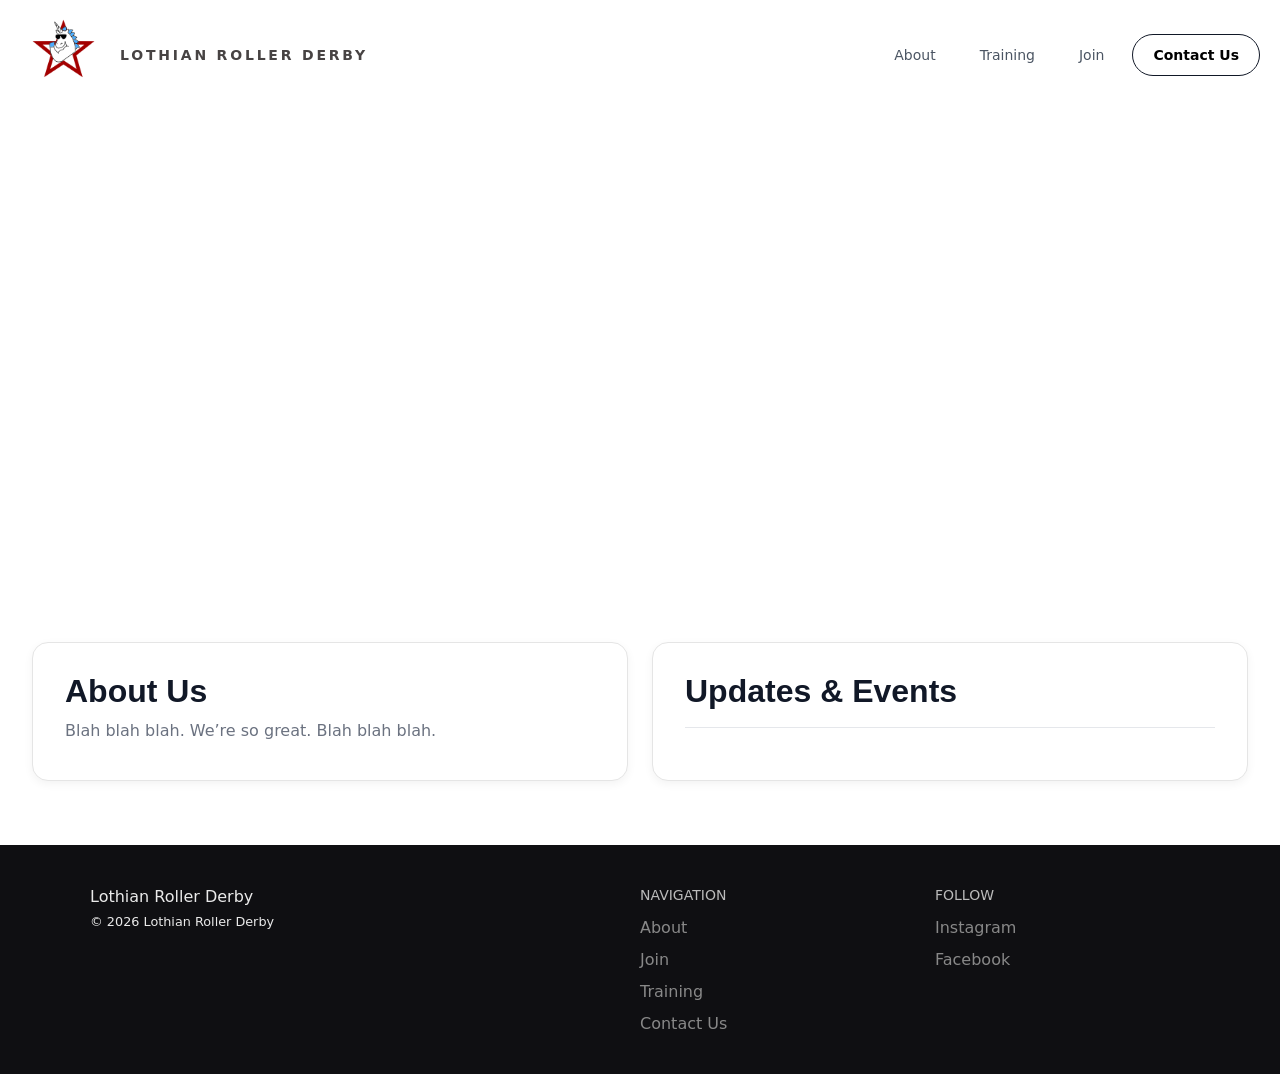
==== commit 160fc89b: "fixed mobile" ====
--- a/index.html
+++ b/index.html
@@ -18,7 +18,7 @@
 <body>
 
   <!-- Header -->
-  <div id="header"></div></div>
+  <div id="header"></div>
 
   <!-- Banner-->
   <section class="hero-slider">
--- a/style.css
+++ b/style.css
@@ -1,101 +1,101 @@
 * {
-    box-sizing: border-box;
+  box-sizing: border-box;
 }
 
 body {
-    margin: 0;
+  margin: 0;
 }
 
 :root {
-    --gjs-t-color-primary: #111827;
-    --gjs-t-color-secondary: #6b7280;
-    --gjs-t-color-accent: #e11d48;
-    --gjs-t-color-success: #16a34a;
-    --gjs-t-color-warning: #d97706;
-    --gjs-t-color-error: #dc2626;
+  --gjs-t-color-primary: #111827;
+  --gjs-t-color-secondary: #6b7280;
+  --gjs-t-color-accent: #e11d48;
+  --gjs-t-color-success: #16a34a;
+  --gjs-t-color-warning: #d97706;
+  --gjs-t-color-error: #dc2626;
 }
 
 html {
-    scroll-behavior: smooth;
+  scroll-behavior: smooth;
 }
 
 .gjs-t-body {
-    background-color: #f8fafc;
-    color: #111827;
-    font-size: 16px;
-    line-height: 1.6;
+  background-color: #f8fafc;
+  color: #111827;
+  font-size: 16px;
+  line-height: 1.6;
 }
 
 .gjs-t-h1 {
-    color: #111827;
-    font-size: 56px;
-    line-height: 1;
+  color: #111827;
+  font-size: 56px;
+  line-height: 1;
 }
 
 .gjs-t-h2 {
-    color: #111827;
-    font-size: 34px;
-    line-height: 1.15;
+  color: #111827;
+  font-size: 34px;
+  line-height: 1.15;
 }
 
 .gjs-t-button {
-    background-color: #111827;
-    color: #ffffff;
-    border-radius: 9999px;
+  background-color: #111827;
+  color: #ffffff;
+  border-radius: 9999px;
 }
 
 .gjs-t-link {
-    color: #111827;
-    text-decoration: none;
+  color: #111827;
+  text-decoration: none;
 }
 
 .gjs-t-border {
-    border-radius: 20px;
-    border-color: #e5e7eb;
+  border-radius: 20px;
+  border-color: #e5e7eb;
 }
 
 .font-heading {
-    font-family: "Barlow Condensed", sans-serif;
+  font-family: "Barlow Condensed", sans-serif;
 }
 
 .font-body {
-    font-family: "Inter", sans-serif;
+  font-family: "Inter", sans-serif;
 }
 
 *,
 ::before,
 ::after {
-    box-sizing: border-box;
-    border-width: 0;
-    border-style: solid;
-    border-color: #e5e7eb;
+  box-sizing: border-box;
+  border-width: 0;
+  border-style: solid;
+  border-color: #e5e7eb;
 }
 
 html,
 :host {
-    line-height: 1.5;
-    -webkit-text-size-adjust: 100%;
-    -moz-tab-size: 4;
-    tab-size: 4;
-    font-family: ui-sans-serif, system-ui, sans-serif, "Apple Color Emoji", "Segoe UI Emoji", "Segoe UI Symbol", "Noto Color Emoji";
-    font-feature-settings: normal;
-    font-variation-settings: normal;
-    -webkit-tap-highlight-color: transparent;
+  line-height: 1.5;
+  -webkit-text-size-adjust: 100%;
+  -moz-tab-size: 4;
+  tab-size: 4;
+  font-family: ui-sans-serif, system-ui, sans-serif, "Apple Color Emoji", "Segoe UI Emoji", "Segoe UI Symbol", "Noto Color Emoji";
+  font-feature-settings: normal;
+  font-variation-settings: normal;
+  -webkit-tap-highlight-color: transparent;
 }
 
 body {
-    margin: 0;
-    line-height: inherit;
+  margin: 0;
+  line-height: inherit;
 }
 
 hr {
-    height: 0;
-    color: inherit;
-    border-top-width: 1px;
+  height: 0;
+  color: inherit;
+  border-top-width: 1px;
 }
 
 abbr:where([title]) {
-    text-decoration: underline dotted;
+  text-decoration: underline dotted;
 }
 
 h1,
@@ -104,54 +104,54 @@
 h4,
 h5,
 h6 {
-    font-size: inherit;
-    font-weight: inherit;
+  font-size: inherit;
+  font-weight: inherit;
 }
 
 a {
-    color: inherit;
-    text-decoration: inherit;
+  color: inherit;
+  text-decoration: inherit;
 }
 
 b,
 strong {
-    font-weight: bolder;
+  font-weight: bolder;
 }
 
 code,
 kbd,
 samp,
 pre {
-    font-family: ui-monospace, SFMono-Regular, Menlo, Monaco, Consolas, "Liberation Mono", "Courier New", monospace;
-    font-feature-settings: normal;
-    font-variation-settings: normal;
-    font-size: 1em;
+  font-family: ui-monospace, SFMono-Regular, Menlo, Monaco, Consolas, "Liberation Mono", "Courier New", monospace;
+  font-feature-settings: normal;
+  font-variation-settings: normal;
+  font-size: 1em;
 }
 
 small {
-    font-size: 80%;
+  font-size: 80%;
 }
 
 sub,
 sup {
-    font-size: 75%;
-    line-height: 0;
-    position: relative;
-    vertical-align: baseline;
+  font-size: 75%;
+  line-height: 0;
+  position: relative;
+  vertical-align: baseline;
 }
 
 sub {
-    bottom: -0.25em;
+  bottom: -0.25em;
 }
 
 sup {
-    top: -0.5em;
+  top: -0.5em;
 }
 
 table {
-    text-indent: 0;
-    border-color: inherit;
-    border-collapse: collapse;
+  text-indent: 0;
+  border-color: inherit;
+  border-collapse: collapse;
 }
 
 button,
@@ -159,65 +159,65 @@
 optgroup,
 select,
 textarea {
-    font-family: inherit;
-    font-feature-settings: inherit;
-    font-variation-settings: inherit;
-    font-size: 100%;
-    font-weight: inherit;
-    line-height: inherit;
-    letter-spacing: inherit;
-    color: inherit;
-    margin: 0;
-    padding: 0;
+  font-family: inherit;
+  font-feature-settings: inherit;
+  font-variation-settings: inherit;
+  font-size: 100%;
+  font-weight: inherit;
+  line-height: inherit;
+  letter-spacing: inherit;
+  color: inherit;
+  margin: 0;
+  padding: 0;
 }
 
 button,
 select {
-    text-transform: none;
+  text-transform: none;
 }
 
 button,
 input:where([type='button']),
 input:where([type='reset']),
 input:where([type='submit']) {
-    -webkit-appearance: button;
-    background-color: transparent;
-    background-image: none;
+  -webkit-appearance: button;
+  background-color: transparent;
+  background-image: none;
 }
 
 :-moz-focusring {
-    outline: auto;
+  outline: auto;
 }
 
 :-moz-ui-invalid {
-    box-shadow: none;
+  box-shadow: none;
 }
 
 progress {
-    vertical-align: baseline;
+  vertical-align: baseline;
 }
 
 ::-webkit-inner-spin-button,
 ::-webkit-outer-spin-button {
-    height: auto;
+  height: auto;
 }
 
 [type='search'] {
-    -webkit-appearance: textfield;
-    outline-offset: -2px;
+  -webkit-appearance: textfield;
+  outline-offset: -2px;
 }
 
 ::-webkit-search-decoration {
-    -webkit-appearance: none;
+  -webkit-appearance: none;
 }
 
 ::-webkit-file-upload-button {
-    -webkit-appearance: button;
-    font: inherit;
+  -webkit-appearance: button;
+  font: inherit;
 }
 
 summary {
-    display: list-item;
+  display: list-item;
 }
 
 blockquote,
@@ -233,47 +233,47 @@
 figure,
 p,
 pre {
-    margin: 0;
+  margin: 0;
 }
 
 fieldset {
-    margin: 0;
-    padding: 0;
+  margin: 0;
+  padding: 0;
 }
 
 legend {
-    padding: 0;
+  padding: 0;
 }
 
 ol,
 ul,
 menu {
-    list-style: none;
-    margin: 0;
-    padding: 0;
+  list-style: none;
+  margin: 0;
+  padding: 0;
 }
 
 dialog {
-    padding: 0;
+  padding: 0;
 }
 
 textarea {
-    resize: vertical;
+  resize: vertical;
 }
 
 input::placeholder,
 textarea::placeholder {
-    opacity: 1;
-    color: #9ca3af;
+  opacity: 1;
+  color: #9ca3af;
 }
 
 button,
 [role="button"] {
-    cursor: pointer;
+  cursor: pointer;
 }
 
 :disabled {
-    cursor: default;
+  cursor: default;
 }
 
 img,
@@ -284,1506 +284,1697 @@
 iframe,
 embed,
 object {
-    display: block;
-    vertical-align: middle;
+  display: block;
+  vertical-align: middle;
 }
 
 img,
 video {
-    max-width: 100%;
-    height: auto;
+  max-width: 100%;
+  height: auto;
 }
 
 [hidden] {
-    display: none;
+  display: none;
 }
 
 .page-wrapper {
-    min-height: 100vh;
+  min-height: 100vh;
 }
 
 .header {
-    position: sticky;
-    top: 0px;
-    z-index: 30;
-    border-bottom-width: 1px;
-    border-color: rgb(229 231 235 / 0.8);
-    background-color: rgb(255 255 255 / 0.9);
-    backdrop-filter: blur(8px);
+  position: sticky;
+  top: 0px;
+  z-index: 30;
+  border-bottom-width: 1px;
+  border-color: rgb(229 231 235 / 0.8);
+  background-color: rgb(255 255 255 / 0.9);
+  backdrop-filter: blur(8px);
 }
 
 .header-container {
-    display: flex;
-    align-items: center;
-    justify-content: space-between;
-    width: 100%;
-    padding: 10px 20px;
-    background: transparent;
-    box-shadow: none;
-    border: none;
+  display: flex;
+  align-items: center;
+  justify-content: space-between;
+  width: 100%;
+  padding: 10px 20px;
+  background: transparent;
+  box-shadow: none;
+  border: none;
 }
 
 .logo-link {
-    display: flex;
-    align-items: center;
-    gap: 10px;
-    background: transparent;
-    border: none;
-    padding: 0;
-    border-radius: 0;
-    box-shadow: none;
-    text-decoration: none;
-    transition: none;
+  display: flex;
+  align-items: center;
+  gap: 10px;
+  background: transparent;
+  border: none;
+  padding: 0;
+  border-radius: 0;
+  box-shadow: none;
+  text-decoration: none;
+  transition: none;
 }
 
 .logo-link img {
-    height: 60px;
-    width: 60px;
-}
-
+  height: 90px;
+  width: 90px;
+}
+
+.contact-form {
+  max-width: 600px;
+  margin: 0 auto;
+  padding: 2rem;
+  background: #ffffff;
+  border: 1px solid #e5e7eb;
+  border-radius: 16px;
+  box-shadow: 0 8px 30px rgba(0, 0, 0, 0.05);
+  font-family: Inter, system-ui, sans-serif;
+}
+
+.form-group {
+  margin-bottom: 1.25rem;
+}
+
+.contact-form label {
+  display: block;
+  margin-bottom: 0.5rem;
+  font-weight: 600;
+  color: #111827;
+}
+
+.contact-form input,
+.contact-form textarea {
+  width: 100%;
+  padding: 0.875rem 1rem;
+  border: 1px solid #d1d5db;
+  border-radius: 10px;
+  font-size: 1rem;
+  color: #111827;
+  background: #fff;
+  transition: all 0.2s ease;
+  box-sizing: border-box;
+}
+
+.contact-form input:focus,
+.contact-form textarea:focus {
+  outline: none;
+  border-color: #3b82f6;
+  box-shadow: 0 0 0 4px rgba(59, 130, 246, 0.15);
+}
+
+.contact-form textarea {
+  resize: vertical;
+  min-height: 140px;
+}
+
+.contact-form button {
+  width: 100%;
+  padding: 0.95rem;
+  border: none;
+  border-radius: 10px;
+  background: #2563eb;
+  color: white;
+  font-size: 1rem;
+  font-weight: 600;
+  cursor: pointer;
+  transition: all 0.2s ease;
+}
+
+.contact-form button:hover {
+  background: #1d4ed8;
+  transform: translateY(-1px);
+}
+
+.contact-form button:active {
+  transform: translateY(0);
+}
+
+.contact-form ::placeholder {
+  color: #9ca3af;
+}
+
+@media (max-width: 640px) {
+  .contact-form {
+    padding: 1.5rem;
+    border-radius: 12px;
+  }
+}
 
 .logo-link:hover {
-    border-color: rgb(253 164 175 / 1);
-    color: rgb(225 29 72 / 1);
+  border-color: rgb(253 164 175 / 1);
+  color: rgb(225 29 72 / 1);
 }
 
 .logo-mark {
-    font-size: 1.5rem;
-    line-height: 2rem;
-    font-weight: 800;
-    text-transform: uppercase;
-    letter-spacing: 0.025em;
+  font-size: 1.5rem;
+  line-height: 2rem;
+  font-weight: 800;
+  text-transform: uppercase;
+  letter-spacing: 0.025em;
 }
 
 .logo-text {
-    font-size: 0.875rem;
-    line-height: 1.25rem;
-    font-weight: 400;
-    text-transform: uppercase;
-    letter-spacing: 0.2em;
-    color: rgb(71, 67, 67);
+  font-size: 0.875rem;
+  line-height: 1.25rem;
+  font-weight: 400;
+  text-transform: uppercase;
+  letter-spacing: 0.2em;
+  color: rgb(71, 67, 67);
 }
 
 .navigation {
-    display: flex;
-    align-items: center;
-    gap: 0.75rem;
+  display: flex;
+  align-items: center;
+  gap: 0.75rem;
 }
 
 .navigation-link {
-    border-radius: 9999px;
+  border-radius: 9999px;
+  padding-left: 1rem;
+  padding-right: 1rem;
+  padding-top: 0.5rem;
+  padding-bottom: 0.5rem;
+  font-size: 0.875rem;
+  line-height: 1.25rem;
+  font-weight: 500;
+  color: rgb(75 85 99 / 1);
+  transition-property: color, background-color, border-color, text-decoration-color, fill, stroke, opacity, box-shadow, transform, filter, backdrop-filter;
+  transition-timing-function: cubic-bezier(0.4, 0, 0.2, 1);
+  transition-duration: 150ms;
+}
+
+.navigation-link:hover {
+  background-color: rgb(243 244 246 / 1);
+  color: rgb(225 29 72 / 1);
+}
+
+.navigation-button {
+  display: inline-flex;
+  align-items: center;
+  justify-content: center;
+  border-radius: 9999px;
+  border-width: 1px;
+  border-color: rgb(17 24 39 / 1);
+  padding-left: 1.25rem;
+  padding-right: 1.25rem;
+  padding-top: 0.625rem;
+  padding-bottom: 0.625rem;
+  font-size: 0.875rem;
+  line-height: 1.25rem;
+  font-weight: 600;
+  transition-property: color, background-color, border-color, text-decoration-color, fill, stroke, opacity, box-shadow, transform, filter, backdrop-filter;
+  transition-timing-function: cubic-bezier(0.4, 0, 0.2, 1);
+  transition-duration: 150ms;
+}
+
+.navigation-button:hover {
+  border-color: rgb(225 29 72 / 1);
+  background-color: rgb(225 29 72 / 1);
+}
+
+.hero-section {
+  border-bottom-width: 1px;
+  border-color: rgb(229 231 235 / 1);
+  background-image: linear-gradient(to bottom right, #fff, #fff1f2, #f1f5f9);
+}
+
+.hero-container {
+  margin-left: auto;
+  margin-right: auto;
+  display: grid;
+  max-width: 80rem;
+  grid-template-columns: repeat(2, minmax(0, 1fr));
+  gap: 2.5rem;
+  padding-left: 2rem;
+  padding-right: 2rem;
+  padding-top: 5rem;
+  padding-bottom: 5rem;
+}
+
+.hero-content {
+  display: flex;
+  flex-direction: column;
+  justify-content: center;
+  gap: 1.5rem;
+}
+
+.hero-eyebrow {
+  display: inline-flex;
+  width: fit-content;
+  align-items: center;
+  border-radius: 9999px;
+  border-width: 1px;
+  border-color: rgb(254 205 211 / 1);
+  background-color: rgb(255 255 255 / 1);
+  padding-left: 1rem;
+  padding-right: 1rem;
+  padding-top: 0.5rem;
+  padding-bottom: 0.5rem;
+  font-size: 0.75rem;
+  line-height: 1rem;
+  font-weight: 600;
+  text-transform: uppercase;
+  letter-spacing: 0.24em;
+  color: rgb(225 29 72 / 1);
+}
+
+.hero-text-group {
+  display: flex;
+  flex-direction: column;
+  gap: 1rem;
+}
+
+.hero-title {
+  font-weight: 800;
+  text-transform: uppercase;
+  letter-spacing: -0.025em;
+}
+
+.hero-description {
+  max-width: 42rem;
+  font-size: 1.125rem;
+  line-height: 1.75rem;
+  color: rgb(75 85 99 / 1);
+}
+
+.hero-actions {
+  display: flex;
+  align-items: center;
+  gap: 1rem;
+}
+
+.primary-button {
+  display: inline-flex;
+  align-items: center;
+  justify-content: center;
+  border-radius: 9999px;
+  border-width: 1px;
+  border-color: rgb(17 24 39 / 1);
+  padding-left: 1.5rem;
+  padding-right: 1.5rem;
+  padding-top: 0.75rem;
+  padding-bottom: 0.75rem;
+  font-size: 0.875rem;
+  line-height: 1.25rem;
+  font-weight: 600;
+  text-transform: uppercase;
+  letter-spacing: 0.16em;
+  transition-property: color, background-color, border-color, text-decoration-color, fill, stroke, opacity, box-shadow, transform, filter, backdrop-filter;
+  transition-timing-function: cubic-bezier(0.4, 0, 0.2, 1);
+  transition-duration: 150ms;
+}
+
+.primary-button:hover {
+  border-color: rgb(225 29 72 / 1);
+  background-color: rgb(225 29 72 / 1);
+}
+
+.secondary-button {
+  display: inline-flex;
+  align-items: center;
+  justify-content: center;
+  border-radius: 9999px;
+  border-width: 1px;
+  border-color: rgb(209 213 219 / 1);
+  background-color: rgb(255 255 255 / 1);
+  padding-left: 1.5rem;
+  padding-right: 1.5rem;
+  padding-top: 0.75rem;
+  padding-bottom: 0.75rem;
+  font-size: 0.875rem;
+  line-height: 1.25rem;
+  font-weight: 600;
+  text-transform: uppercase;
+  letter-spacing: 0.16em;
+  color: rgb(55 65 81 / 1);
+  transition-property: color, background-color, border-color, text-decoration-color, fill, stroke, opacity, box-shadow, transform, filter, backdrop-filter;
+  transition-timing-function: cubic-bezier(0.4, 0, 0.2, 1);
+  transition-duration: 150ms;
+}
+
+.secondary-button:hover {
+  border-color: rgb(253 164 175 / 1);
+  color: rgb(225 29 72 / 1);
+}
+
+.hero-visual {
+  display: flex;
+  align-items: stretch;
+}
+
+.hero-card {
+  position: relative;
+  display: flex;
+  min-height: 460px;
+  width: 100%;
+  flex-direction: column;
+  justify-content: space-between;
+  overflow: hidden;
+  border-radius: 28px;
+  border-width: 1px;
+  background-color: rgb(17 24 39 / 1);
+  padding: 2rem;
+  color: rgb(255 255 255 / 1);
+  box-shadow: 0 0 #0000, 0 0 #0000, 0 1px 2px 0 rgb(0 0 0 / 0.05);
+}
+
+.hero-image {
+  position: absolute;
+  inset: 0px;
+  height: 100%;
+  width: 100%;
+  object-fit: cover;
+  opacity: 0.3;
+}
+
+.hero-overlay {
+  position: absolute;
+  inset: 0px;
+  background-image: linear-gradient(to bottom right, rgb(3 7 18 / 0.8), rgb(17 24 39 / 0.7), rgb(159 18 57 / 0.5));
+}
+
+.hero-top-content {
+  position: relative;
+  display: flex;
+  flex-direction: column;
+  gap: 0.75rem;
+}
+
+.hero-label {
+  width: fit-content;
+  border-radius: 9999px;
+  border-width: 1px;
+  border-color: rgb(255 255 255 / 0.2);
+  background-color: rgb(255 255 255 / 0.1);
+  padding-left: 0.75rem;
+  padding-right: 0.75rem;
+  padding-top: 0.25rem;
+  padding-bottom: 0.25rem;
+  font-size: 0.75rem;
+  line-height: 1rem;
+  font-weight: 600;
+  text-transform: uppercase;
+  letter-spacing: 0.2em;
+}
+
+.hero-small-text {
+  max-width: 24rem;
+  font-size: 0.875rem;
+  line-height: 1.25rem;
+  color: rgb(229 231 235 / 1);
+}
+
+.hero-bottom-grid {
+  position: relative;
+  display: grid;
+  grid-template-columns: repeat(3, minmax(0, 1fr));
+  gap: 1rem;
+}
+
+.stat-card {
+  border-radius: 1rem;
+  border-width: 1px;
+  border-color: rgb(255 255 255 / 0.15);
+  background-color: rgb(255 255 255 / 0.1);
+  padding: 1rem;
+  backdrop-filter: blur(8px);
+}
+
+.stat-value {
+  font-size: 1.875rem;
+  line-height: 2.25rem;
+  font-weight: 700;
+  text-transform: uppercase;
+}
+
+.stat-label {
+  font-size: 0.75rem;
+  line-height: 1rem;
+  text-transform: uppercase;
+  letter-spacing: 0.16em;
+  color: rgb(209 213 219 / 1);
+}
+
+.about-section {
+  border-bottom-width: 1px;
+  border-color: rgb(229 231 235 / 1);
+  background-color: rgb(255 255 255 / 1);
+}
+
+.section-container {
+  margin-left: auto;
+  margin-right: auto;
+  display: flex;
+  max-width: 80rem;
+  flex-direction: column;
+  gap: 2.5rem;
+  padding-left: 2rem;
+  padding-right: 2rem;
+  padding-top: 5rem;
+  padding-bottom: 5rem;
+}
+
+.section-header {
+  display: flex;
+  max-width: 48rem;
+  flex-direction: column;
+  gap: 1rem;
+}
+
+.section-eyebrow {
+  font-size: 0.875rem;
+  line-height: 1.25rem;
+  font-weight: 600;
+  text-transform: uppercase;
+  letter-spacing: 0.2em;
+  color: rgb(225 29 72 / 1);
+}
+
+.section-title {
+  font-weight: 800;
+  text-transform: uppercase;
+}
+
+.section-description {
+  color: rgb(75 85 99 / 1);
+}
+
+.about-grid {
+  display: grid;
+  grid-template-columns: repeat(3, minmax(0, 1fr));
+  gap: 1.5rem;
+}
+
+.info-card {
+  display: flex;
+  flex-direction: column;
+  gap: 0.75rem;
+  border-radius: 20px;
+  border-width: 1px;
+  background-color: rgb(248 250 252 / 1);
+  padding: 1.5rem;
+}
+
+.card-label {
+  font-size: 0.75rem;
+  line-height: 1rem;
+  font-weight: 600;
+  text-transform: uppercase;
+  letter-spacing: 0.2em;
+  color: rgb(107 114 128 / 1);
+}
+
+.card-title {
+  font-size: 1.5rem;
+  line-height: 2rem;
+  font-weight: 700;
+  text-transform: uppercase;
+  color: rgb(17 24 39 / 1);
+}
+
+.card-text {
+  font-size: 0.875rem;
+  line-height: 1.25rem;
+  color: rgb(75 85 99 / 1);
+}
+
+.schedule-section {
+  border-bottom-width: 1px;
+  border-color: rgb(229 231 235 / 1);
+  background-color: rgb(248 250 252 / 1);
+}
+
+.schedule-list {
+  display: grid;
+  grid-template-columns: repeat(3, minmax(0, 1fr));
+  gap: 1.5rem;
+}
+
+.event-card {
+  display: flex;
+  flex-direction: column;
+  gap: 1.25rem;
+  border-radius: 20px;
+  border-width: 1px;
+  background-color: rgb(255 255 255 / 1);
+  padding: 1.5rem;
+  box-shadow: 0 0 #0000, 0 0 #0000, 0 1px 2px 0 rgb(0 0 0 / 0.05);
+}
+
+.event-meta {
+  display: flex;
+  align-items: center;
+  justify-content: space-between;
+  gap: 1rem;
+  border-bottom-width: 1px;
+  border-color: rgb(243 244 246 / 1);
+  padding-bottom: 1rem;
+}
+
+.event-tag {
+  border-radius: 9999px;
+  background-color: rgb(255 241 242 / 1);
+  padding-left: 0.75rem;
+  padding-right: 0.75rem;
+  padding-top: 0.25rem;
+  padding-bottom: 0.25rem;
+  font-size: 0.75rem;
+  line-height: 1rem;
+  font-weight: 600;
+  text-transform: uppercase;
+  letter-spacing: 0.16em;
+  color: rgb(225 29 72 / 1);
+}
+
+.event-placeholder {
+  font-size: 0.875rem;
+  line-height: 1.25rem;
+  color: rgb(156 163 175 / 1);
+}
+
+.event-content {
+  display: flex;
+  flex-direction: column;
+  gap: 0.5rem;
+}
+
+.event-title {
+  font-size: 1.5rem;
+  line-height: 2rem;
+  font-weight: 700;
+  text-transform: uppercase;
+  color: rgb(17 24 39 / 1);
+}
+
+.event-text {
+  font-size: 0.875rem;
+  line-height: 1.25rem;
+  color: rgb(75 85 99 / 1);
+}
+
+.event-link {
+  display: inline-flex;
+  width: fit-content;
+  border-radius: 9999px;
+  border-width: 1px;
+  border-color: rgb(229 231 235 / 1);
+  padding-left: 1rem;
+  padding-right: 1rem;
+  padding-top: 0.5rem;
+  padding-bottom: 0.5rem;
+  font-size: 0.875rem;
+  line-height: 1.25rem;
+  font-weight: 600;
+  color: rgb(55 65 81 / 1);
+  transition-property: color, background-color, border-color, text-decoration-color, fill, stroke, opacity, box-shadow, transform, filter, backdrop-filter;
+  transition-timing-function: cubic-bezier(0.4, 0, 0.2, 1);
+  transition-duration: 150ms;
+}
+
+.event-link:hover {
+  border-color: rgb(253 164 175 / 1);
+  color: rgb(225 29 72 / 1);
+}
+
+.teams-section {
+  border-bottom-width: 1px;
+  border-color: rgb(229 231 235 / 1);
+  background-color: rgb(255 255 255 / 1);
+}
+
+.team-grid {
+  display: grid;
+  grid-template-columns: repeat(4, minmax(0, 1fr));
+  gap: 1.5rem;
+}
+
+.team-card {
+  overflow: hidden;
+  border-radius: 20px;
+  border-width: 1px;
+  background-color: rgb(248 250 252 / 1);
+}
+
+.team-image-wrap {
+  aspect-ratio: 4/4;
+  overflow: hidden;
+  border-bottom-width: 1px;
+  border-color: rgb(229 231 235 / 1);
+}
+
+.team-image {
+  height: 100%;
+  width: 100%;
+  object-fit: cover;
+}
+
+.team-content {
+  display: flex;
+  flex-direction: column;
+  gap: 0.5rem;
+  padding: 1.25rem;
+}
+
+.team-title {
+  font-size: 1.5rem;
+  line-height: 2rem;
+  font-weight: 700;
+  text-transform: uppercase;
+  color: rgb(17 24 39 / 1);
+}
+
+.team-text {
+  font-size: 0.875rem;
+  line-height: 1.25rem;
+  color: rgb(75 85 99 / 1);
+}
+
+.gallery-section {
+  border-bottom-width: 1px;
+  border-color: rgb(229 231 235 / 1);
+  background-color: rgb(248 250 252 / 1);
+}
+
+.gallery-grid {
+  display: grid;
+  grid-template-columns: repeat(4, minmax(0, 1fr));
+  gap: 1.5rem;
+}
+
+.gallery-item {
+  overflow: hidden;
+  border-radius: 20px;
+  border-width: 1px;
+  background-color: rgb(255 255 255 / 1);
+}
+
+.gallery-image {
+  aspect-ratio: 1/1;
+  height: 100%;
+  width: 100%;
+  object-fit: cover;
+}
+
+.cta-section {
+  background-color: rgb(255 255 255 / 1);
+}
+
+.cta-container {
+  margin-left: auto;
+  margin-right: auto;
+  max-width: 80rem;
+  padding-left: 2rem;
+  padding-right: 2rem;
+  padding-top: 5rem;
+  padding-bottom: 5rem;
+}
+
+.cta-card {
+  display: flex;
+  align-items: center;
+  justify-content: space-between;
+  gap: 2rem;
+  border-radius: 28px;
+  border-width: 1px;
+  background-color: rgb(17 24 39 / 1);
+  padding-left: 2.5rem;
+  padding-right: 2.5rem;
+  padding-top: 2.5rem;
+  padding-bottom: 2.5rem;
+  color: rgb(255 255 255 / 1);
+}
+
+.cta-content {
+  display: flex;
+  max-width: 42rem;
+  flex-direction: column;
+  gap: 1rem;
+}
+
+.cta-eyebrow {
+  font-size: 0.875rem;
+  line-height: 1.25rem;
+  font-weight: 600;
+  text-transform: uppercase;
+  letter-spacing: 0.2em;
+  color: rgb(253 164 175 / 1);
+}
+
+.cta-title {
+  font-size: 3rem;
+  font-weight: 800;
+  text-transform: uppercase;
+  line-height: 1;
+}
+
+.cta-description {
+  color: rgb(209 213 219 / 1);
+}
+
+.cta-actions {
+  display: flex;
+  align-items: center;
+  gap: 1rem;
+}
+
+.cta-primary-button {
+  display: inline-flex;
+  align-items: center;
+  justify-content: center;
+  border-radius: 9999px;
+  background-color: rgb(225 29 72 / 1);
+  padding-left: 1.5rem;
+  padding-right: 1.5rem;
+  padding-top: 0.75rem;
+  padding-bottom: 0.75rem;
+  font-size: 0.875rem;
+  line-height: 1.25rem;
+  font-weight: 600;
+  text-transform: uppercase;
+  letter-spacing: 0.16em;
+  color: rgb(255 255 255 / 1);
+  transition-property: color, background-color, border-color, text-decoration-color, fill, stroke, opacity, box-shadow, transform, filter, backdrop-filter;
+  transition-timing-function: cubic-bezier(0.4, 0, 0.2, 1);
+  transition-duration: 150ms;
+}
+
+.cta-primary-button:hover {
+  background-color: rgb(244 63 94 / 1);
+}
+
+.cta-secondary-button {
+  display: inline-flex;
+  align-items: center;
+  justify-content: center;
+  border-radius: 9999px;
+  border-width: 1px;
+  border-color: rgb(255 255 255 / 0.2);
+  background-color: rgb(255 255 255 / 0.1);
+  padding-left: 1.5rem;
+  padding-right: 1.5rem;
+  padding-top: 0.75rem;
+  padding-bottom: 0.75rem;
+  font-size: 0.875rem;
+  line-height: 1.25rem;
+  font-weight: 600;
+  text-transform: uppercase;
+  letter-spacing: 0.16em;
+  color: rgb(255 255 255 / 1);
+  transition-property: color, background-color, border-color, text-decoration-color, fill, stroke, opacity, box-shadow, transform, filter, backdrop-filter;
+  transition-timing-function: cubic-bezier(0.4, 0, 0.2, 1);
+  transition-duration: 150ms;
+}
+
+.cta-secondary-button:hover {
+  border-color: rgb(255 255 255 / 0.4);
+  background-color: rgb(255 255 255 / 0.15);
+}
+
+.footer {
+  border-top-width: 1px;
+  border-color: rgb(229 231 235 / 1);
+  background-color: rgb(248 250 252 / 1);
+}
+
+.footer-title {
+  font-size: 1.5rem;
+  line-height: 2rem;
+  font-weight: 800;
+  text-transform: uppercase;
+  color: rgb(17 24 39 / 1);
+}
+
+.footer-link {
+  border-radius: 9999px;
+  padding-left: 0.75rem;
+  padding-right: 0.75rem;
+  padding-top: 0.5rem;
+  padding-bottom: 0.5rem;
+  font-size: 0.875rem;
+  line-height: 1.25rem;
+  color: rgb(75 85 99 / 1);
+  transition-property: color, background-color, border-color, text-decoration-color, fill, stroke, opacity, box-shadow, transform, filter, backdrop-filter;
+  transition-timing-function: cubic-bezier(0.4, 0, 0.2, 1);
+  transition-duration: 150ms;
+}
+
+.footer-link:hover {
+  background-color: rgb(255 255 255 / 1);
+  color: rgb(225 29 72 / 1);
+}
+
+#ix6g {
+  padding-top: 14px;
+  padding-right: 0px;
+  padding-bottom: 0px;
+  padding-left: 0px;
+}
+
+.social-panel {
+  display: flex;
+  flex-direction: column;
+  gap: 1rem;
+  padding: 2rem;
+  border-top: 1px solid #e5e7eb;
+  background: linear-gradient(180deg, rgba(255, 255, 255, 0.7) 0%, rgba(248, 250, 252, 0.95) 100%);
+  height: 100%;
+}
+
+.section-kicker {
+  display: inline-flex;
+  align-items: center;
+  gap: 0.5rem;
+  width: max-content;
+  border: 1px solid #e5e7eb;
+  border-radius: 9999px;
+  padding: 0.35rem 0.8rem;
+  background-color: #fff;
+  color: var(--gjs-t-color-secondary);
+  font-size: 0.75rem;
+  line-height: 1rem;
+  font-weight: 700;
+  letter-spacing: 0.16em;
+  text-transform: uppercase;
+}
+
+.section-kicker-icon {
+  width: 1rem;
+  height: 1rem;
+  opacity: 0.7;
+}
+
+.social-title {
+  font-family: "Barlow Condensed", sans-serif;
+  font-size: 2rem;
+  line-height: 1;
+  font-weight: 700;
+  letter-spacing: 0.02em;
+  color: var(--gjs-t-color-primary);
+}
+
+.social-text {
+  max-width: 34rem;
+  color: var(--gjs-t-color-secondary);
+  font-size: 0.95rem;
+  line-height: 1.7;
+}
+
+.feed-card {
+  display: flex;
+  flex-direction: column;
+  gap: 1rem;
+  padding: 1.25rem;
+  border: 1px solid #e5e7eb;
+  border-radius: 20px;
+  background-color: #fff;
+  box-shadow: 0 10px 30px rgba(17, 24, 39, 0.04);
+  transition: box-shadow 150ms cubic-bezier(0.4, 0, 0.2, 1), border-color 150ms cubic-bezier(0.4, 0, 0.2, 1), transform 150ms cubic-bezier(0.4, 0, 0.2, 1);
+}
+
+.feed-card:hover {
+  border-color: rgb(253 164 175 / 1);
+  box-shadow: 0 16px 40px rgba(225, 29, 72, 0.08);
+  transform: translateY(-2px);
+}
+
+.feed-head {
+  display: flex;
+  align-items: center;
+  justify-content: space-between;
+  gap: 1rem;
+  padding-bottom: 0.75rem;
+  border-bottom: 1px solid #f1f5f9;
+}
+
+.feed-profile {
+  display: flex;
+  align-items: center;
+  gap: 0.875rem;
+  min-width: 0;
+}
+
+.feed-avatar {
+  display: flex;
+  align-items: center;
+  justify-content: center;
+  width: 3rem;
+  height: 3rem;
+  border-radius: 9999px;
+  background: linear-gradient(135deg, #111827 0%, #e11d48 100%);
+  color: #fff;
+  font-family: "Barlow Condensed", sans-serif;
+  font-size: 1rem;
+  font-weight: 700;
+  letter-spacing: 0.08em;
+  text-transform: uppercase;
+}
+
+.feed-meta {
+  min-width: 0;
+}
+
+.feed-name {
+  font-weight: 700;
+  color: var(--gjs-t-color-primary);
+  line-height: 1.2;
+}
+
+.feed-handle {
+  font-size: 0.875rem;
+  color: var(--gjs-t-color-secondary);
+  white-space: nowrap;
+  overflow: hidden;
+  text-overflow: ellipsis;
+}
+
+.feed-link {
+  display: inline-flex;
+  align-items: center;
+  gap: 0.45rem;
+  border: 1px solid #e5e7eb;
+  border-radius: 9999px;
+  padding: 0.55rem 0.95rem;
+  background-color: #fff;
+  color: var(--gjs-t-color-primary);
+  font-size: 0.875rem;
+  font-weight: 600;
+  transition: color 150ms cubic-bezier(0.4, 0, 0.2, 1), border-color 150ms cubic-bezier(0.4, 0, 0.2, 1), background-color 150ms cubic-bezier(0.4, 0, 0.2, 1);
+}
+
+.feed-link:hover {
+  border-color: var(--gjs-t-color-accent);
+  background-color: #fff1f2;
+  color: var(--gjs-t-color-accent);
+}
+
+.feed-link-icon {
+  width: 0.95rem;
+  height: 0.95rem;
+}
+
+.feed-grid {
+  display: grid;
+  grid-template-columns: repeat(2, minmax(0, 1fr));
+  gap: 0.875rem;
+}
+
+.feed-post {
+  display: flex;
+  flex-direction: column;
+  overflow: hidden;
+  border: 1px solid #e5e7eb;
+  border-radius: 16px;
+  background-color: #fff;
+  transition: border-color 150ms cubic-bezier(0.4, 0, 0.2, 1), box-shadow 150ms cubic-bezier(0.4, 0, 0.2, 1);
+}
+
+.feed-post:hover {
+  border-color: #cbd5e1;
+  box-shadow: 0 10px 24px rgba(17, 24, 39, 0.06);
+}
+
+.feed-image {
+  aspect-ratio: 1/1;
+  width: 100%;
+  object-fit: cover;
+  background-color: #f1f5f9;
+}
+
+.feed-caption {
+  padding: 0.85rem 0.9rem;
+  display: flex;
+  flex-direction: column;
+  gap: 0.35rem;
+}
+
+.feed-date {
+  font-size: 0.75rem;
+  font-weight: 700;
+  letter-spacing: 0.08em;
+  text-transform: uppercase;
+  color: var(--gjs-t-color-secondary);
+}
+
+.feed-copy {
+  font-size: 0.875rem;
+  line-height: 1.55;
+  color: var(--gjs-t-color-primary);
+}
+
+.feed-footer {
+  display: flex;
+  align-items: center;
+  justify-content: space-between;
+  gap: 1rem;
+  padding-top: 0.25rem;
+}
+
+.feed-note {
+  font-size: 0.875rem;
+  color: var(--gjs-t-color-secondary);
+}
+
+.feed-action {
+  display: inline-flex;
+  align-items: center;
+  justify-content: center;
+  padding: 0.75rem 1.1rem;
+  border-radius: 9999px;
+  border: 1px solid var(--gjs-t-color-primary);
+  background-color: var(--gjs-t-color-primary);
+  color: #fff;
+  font-size: 0.875rem;
+  font-weight: 700;
+  transition: background-color 150ms cubic-bezier(0.4, 0, 0.2, 1), border-color 150ms cubic-bezier(0.4, 0, 0.2, 1), color 150ms cubic-bezier(0.4, 0, 0.2, 1);
+}
+
+.cta-button {
+  display: inline-block;
+  margin-top: 1rem;
+  padding: 0.8rem 1.4rem;
+
+  background-color: #e91e63;
+  color: #ffffff !important;
+
+  text-decoration: none;
+  font-weight: 700;
+
+  border-radius: 8px;
+  border: none;
+
+  font-family: inherit;
+
+  transition: background-color 0.2s ease;
+}
+
+.cta-button:hover,
+.cta-button:focus,
+.cta-button:visited {
+  background-color: #c2185b;
+  color: #ffffff !important;
+  text-decoration: none;
+}
+
+.feed-action:hover {
+  background-color: var(--gjs-t-color-accent);
+  border-color: var(--gjs-t-color-accent);
+}
+
+.feed-stats {
+  display: flex;
+  flex-wrap: wrap;
+  gap: 0.75rem 1rem;
+  padding-top: 0.4rem;
+  border-top: 1px dashed #e5e7eb;
+}
+
+.feed-stat {
+  display: flex;
+  align-items: center;
+  gap: 0.45rem;
+  font-size: 0.8rem;
+  font-weight: 600;
+  color: var(--gjs-t-color-secondary);
+}
+
+.feed-stat-icon {
+  width: 0.9rem;
+  height: 0.9rem;
+  opacity: 0.75;
+}
+
+.content-section {
+  margin-left: auto;
+  margin-right: auto;
+  max-width: 80rem;
+  padding: 2rem;
+}
+
+.content-grid {
+  display: grid;
+  grid-template-columns: repeat(2, minmax(0, 1fr));
+  gap: 1.5rem;
+}
+
+.content-card {
+  background: #fff;
+  border: 1px solid #e5e5e5;
+
+  border-radius: 16px;
+  padding: 2rem;
+  margin-bottom: 2rem;
+
+  box-shadow: 0 3px 10px rgba(0, 0, 0, 0.05);
+
+  transition: box-shadow 0.2s ease;
+}
+
+.content-card:hover {
+  box-shadow: 0 6px 18px rgba(0, 0, 0, 0.08);
+}
+
+.training-info {
+  display: flex;
+  flex-direction: column;
+  justify-content: center;
+  height: 100%;
+}
+
+.training-address {
+  font-size: 1.1rem;
+  line-height: 1.6;
+}
+
+.training-address strong {
+  display: block;
+  font-size: 1.25rem;
+  margin-bottom: 0.5rem;
+}
+
+
+.map-container {
+  width: 100%;
+  border-radius: 12px;
+}
+
+.map-container iframe {
+  width: 100%;
+  height: 400px;
+  border: 0;
+  display: block;
+}
+
+
+.content-eyebrow {
+  display: inline-block;
+  margin-bottom: 0.75rem;
+  border-radius: 9999px;
+  border-width: 1px;
+  border-style: solid;
+  border-color: #e5e7eb;
+  background-color: #f8fafc;
+  padding: 0.35rem 0.75rem;
+  font-size: 0.75rem;
+  font-weight: 700;
+  letter-spacing: 0.12em;
+  text-transform: uppercase;
+  color: var(--gjs-t-color-secondary);
+}
+
+.content-title {
+  margin-bottom: 0.75rem;
+  font-family: "Bebas Neue", sans-serif;
+  font-size: 2rem;
+  line-height: 1;
+  font-weight: 700;
+  color: var(--gjs-t-color-primary);
+}
+
+.content-text {
+  color: var(--gjs-t-color-secondary);
+}
+
+.content-divider {
+  margin-top: 1.25rem;
+  margin-bottom: 1.25rem;
+  height: 1px;
+  background-color: #e5e7eb;
+}
+
+.content-list {
+  display: grid;
+  gap: 0.75rem;
+}
+
+.content-item {
+  display: flex;
+  gap: 0.75rem;
+  align-items: flex-start;
+}
+
+.content-dot {
+  margin-top: 0.45rem;
+  height: 0.55rem;
+  width: 0.55rem;
+  flex: 0 0 auto;
+  border-radius: 9999px;
+  background-color: var(--gjs-t-color-accent);
+}
+
+.content-note {
+  margin-top: 1.25rem;
+  border-left-width: 3px;
+  border-left-style: solid;
+  border-left-color: rgb(253 164 175 / 1);
+  padding-left: 1rem;
+  color: var(--gjs-t-color-primary);
+  background: linear-gradient(90deg, rgba(253, 242, 248, 0.9), rgba(253, 242, 248, 0));
+  padding-top: 0.5rem;
+  padding-bottom: 0.5rem;
+  border-top-right-radius: 12px;
+  border-bottom-right-radius: 12px;
+}
+
+.instagram-widget-container {
+  padding-left: 40px;
+  padding-right: 40px;
+  max-width: 600px;
+  max-height: 600px;
+  overflow-y: auto;
+  margin: 0 auto;
+  box-sizing: border-box;
+}
+
+
+.gjs-image-box {
+  height: 200px;
+  width: 100%;
+}
+
+#i13t8 {
+  background-image: url('https://cdn.grapesjs.com/workspaces/cmpyf9p0d0wj529yszf5a5u6p/assets/d34e33d8-11bf-49b5-8b9b-79524d4c9be1__lothian.jpg');
+  background-size: contain;
+  background-position: center center;
+  background-attachment: scroll;
+  background-repeat: no-repeat;
+}
+
+.hero-banner {
+  width: 100%;
+  height: 500px;
+  overflow: hidden;
+}
+
+.hero-banner img {
+  width: 100%;
+  height: 100%;
+  object-fit: cover;
+  object-position: 5% 50%;
+}
+
+.slide {
+  position: absolute;
+  inset: 0;
+  width: 100%;
+  height: 100%;
+  object-fit: cover;
+  opacity: 0;
+  animation: fadeShow 15s infinite;
+}
+
+.slide1 {
+  animation-delay: 0s;
+}
+
+.slide2 {
+  animation-delay: 5s;
+}
+
+.slide3 {
+  animation-delay: 10s;
+}
+
+.hero-banner {
+  width: 100%;
+  height: 500px;
+  overflow: hidden;
+}
+
+.hero-slider {
+  position: relative;
+  width: 100%;
+  height: 500px;
+  overflow: hidden;
+}
+
+.pos-bottom {
+  object-position: center bottom;
+}
+
+#idz0qp {
+  width: 88px;
+  height: 88px;
+  margin-top: 0px;
+  margin-right: 0px;
+  margin-bottom: 0px;
+  margin-left: 0px;
+}
+
+#idz0qp {
+  width: 88px;
+  height: 88px;
+  margin-top: 0px;
+  margin-right: 0px;
+  margin-bottom: 0px;
+  margin-left: 0px;
+}
+
+#ijs20z {
+  width: 79px;
+  height: 79px;
+}
+
+.pos-top {
+  object-position: 50% 15%;
+}
+
+.site-footer {
+  background: #0f0f12;
+  color: #eaeaea;
+  padding: 40px 20px 30px;
+}
+
+.footer-inner {
+  max-width: 1100px;
+  margin: 0 auto;
+  display: grid;
+  grid-template-columns: 2fr 1fr 1fr;
+  gap: 40px;
+}
+
+.footer-logo {
+  font-size: 20px;
+  margin-bottom: 10px;
+}
+
+.footer-text {
+  color: #aaa;
+  line-height: 1.5;
+}
+
+.footer-col h4 {
+  font-size: 14px;
+  margin-bottom: 10px;
+  text-transform: uppercase;
+  color: #bbb;
+}
+
+.footer-col a {
+  display: block;
+  color: #888;
+  text-decoration: none;
+  margin-bottom: 8px;
+}
+
+.footer-col a:hover {
+  color: #fff;
+}
+
+.footer-text {
+  color: #aaa;
+  line-height: 1.5;
+}
+
+
+@keyframes fadeShow {
+  0% {
+    opacity: 0;
+  }
+
+  5% {
+    opacity: 1;
+  }
+
+  30% {
+    opacity: 1;
+  }
+
+  35% {
+    opacity: 0;
+  }
+
+  100% {
+    opacity: 0;
+  }
+}
+
+@media (max-width: 400px) {
+  .gjs-t-h1 {
+    font-size: 42px;
+    line-height: 1;
+  }
+
+  .content-grid {
+    grid-template-columns: 1fr;
+  }
+
+  .training-info {
+    font-size: 1.25rem;
+    text-align: center;
+  }
+
+  .map-container iframe {
+    height: 250px;
+  }
+
+
+  .gjs-t-h2 {
+    font-size: 28px;
+    line-height: 1.15;
+  }
+
+  .header-container {
+    padding-left: 1.25rem;
+    padding-right: 1.25rem;
+  }
+
+  .navigation {
+    flex-wrap: wrap;
+  }
+
+  .hero-container {
+    grid-template-columns: repeat(1, minmax(0, 1fr));
+    padding-left: 1.25rem;
+    padding-right: 1.25rem;
+    padding-top: 4rem;
+    padding-bottom: 4rem;
+  }
+
+  .hero-card {
+    min-height: 360px;
+  }
+
+  .section-container {
+    padding-left: 1.25rem;
+    padding-right: 1.25rem;
+    padding-top: 4rem;
+    padding-bottom: 4rem;
+  }
+
+  .about-grid {
+    grid-template-columns: repeat(1, minmax(0, 1fr));
+  }
+
+  .schedule-list {
+    grid-template-columns: repeat(1, minmax(0, 1fr));
+  }
+
+  .team-grid {
+    grid-template-columns: repeat(2, minmax(0, 1fr));
+  }
+
+  .gallery-grid {
+    grid-template-columns: repeat(2, minmax(0, 1fr));
+  }
+
+  .cta-container {
+    padding-left: 1.25rem;
+    padding-right: 1.25rem;
+    padding-top: 4rem;
+    padding-bottom: 4rem;
+  }
+
+  .cta-card {
+    flex-direction: column;
+    align-items: flex-start;
+    padding-left: 2rem;
+    padding-right: 2rem;
+  }
+
+  .cta-title {
+    font-size: 2.25rem;
+    line-height: 2.5rem;
+  }
+
+  .social-panel {
+    padding: 1.5rem;
+  }
+
+  .social-title {
+    font-size: 1.75rem;
+  }
+
+  .feed-grid {
+    grid-template-columns: 1fr 1fr;
+  }
+
+  .content-section {
+    padding-left: 1.25rem;
+    padding-right: 1.25rem;
+  }
+
+  .content-grid {
+    grid-template-columns: 1fr;
+  }
+}
+
+@media (max-width: 768px) {
+  .content-grid {
+    grid-template-columns: 1fr;
+  }
+}
+
+.content-card {
+  min-width: 0;
+}
+
+.instagram-widget-container {
+  width: 100%;
+  max-width: 100%;
+  padding: 0;
+  overflow-x: hidden;
+}
+
+.content-grid > * {
+  min-width: 0;
+}
+
+@media (max-width: 480px) {
+  .gjs-t-h1 {
+    font-size: 34px;
+    line-height: 1.05;
+  }
+
+  .gjs-t-h2 {
+    font-size: 24px;
+    line-height: 1.2;
+  }
+
+  .header-container {
+    flex-direction: column;
+    align-items: flex-start;
     padding-left: 1rem;
     padding-right: 1rem;
-    padding-top: 0.5rem;
-    padding-bottom: 0.5rem;
-    font-size: 0.875rem;
-    line-height: 1.25rem;
-    font-weight: 500;
-    color: rgb(75 85 99 / 1);
-    transition-property: color, background-color, border-color, text-decoration-color, fill, stroke, opacity, box-shadow, transform, filter, backdrop-filter;
-    transition-timing-function: cubic-bezier(0.4, 0, 0.2, 1);
-    transition-duration: 150ms;
-}
-
-.navigation-link:hover {
-    background-color: rgb(243 244 246 / 1);
-    color: rgb(225 29 72 / 1);
-}
-
-.navigation-button {
-    display: inline-flex;
-    align-items: center;
-    justify-content: center;
-    border-radius: 9999px;
-    border-width: 1px;
-    border-color: rgb(17 24 39 / 1);
+  }
+
+  .navigation {
+    width: 100%;
+    justify-content: space-between;
+  }
+
+  .hero-container {
+    padding-left: 1rem;
+    padding-right: 1rem;
+    padding-top: 3rem;
+    padding-bottom: 3rem;
+  }
+
+  .hero-description {
+    font-size: 1rem;
+    line-height: 1.5rem;
+  }
+
+  .hero-actions {
+    flex-direction: column;
+    align-items: stretch;
+  }
+
+  .hero-card {
+    padding: 1.25rem;
+  }
+
+  .hero-bottom-grid {
+    grid-template-columns: repeat(1, minmax(0, 1fr));
+  }
+
+  .section-container {
+    padding-left: 1rem;
+    padding-right: 1rem;
+    padding-top: 3rem;
+    padding-bottom: 3rem;
+  }
+
+  .team-grid {
+    grid-template-columns: repeat(1, minmax(0, 1fr));
+  }
+
+  .gallery-grid {
+    grid-template-columns: repeat(1, minmax(0, 1fr));
+  }
+
+  .cta-container {
+    padding-left: 1rem;
+    padding-right: 1rem;
+    padding-top: 3rem;
+    padding-bottom: 3rem;
+  }
+
+  .cta-card {
     padding-left: 1.25rem;
     padding-right: 1.25rem;
-    padding-top: 0.625rem;
-    padding-bottom: 0.625rem;
-    font-size: 0.875rem;
-    line-height: 1.25rem;
-    font-weight: 600;
-    transition-property: color, background-color, border-color, text-decoration-color, fill, stroke, opacity, box-shadow, transform, filter, backdrop-filter;
-    transition-timing-function: cubic-bezier(0.4, 0, 0.2, 1);
-    transition-duration: 150ms;
-}
-
-.navigation-button:hover {
-    border-color: rgb(225 29 72 / 1);
-    background-color: rgb(225 29 72 / 1);
-}
-
-.hero-section {
-    border-bottom-width: 1px;
-    border-color: rgb(229 231 235 / 1);
-    background-image: linear-gradient(to bottom right, #fff, #fff1f2, #f1f5f9);
-}
-
-.hero-container {
-    margin-left: auto;
-    margin-right: auto;
-    display: grid;
-    max-width: 80rem;
-    grid-template-columns: repeat(2, minmax(0, 1fr));
-    gap: 2.5rem;
-    padding-left: 2rem;
-    padding-right: 2rem;
-    padding-top: 5rem;
-    padding-bottom: 5rem;
-}
-
-.hero-content {
-    display: flex;
-    flex-direction: column;
-    justify-content: center;
-    gap: 1.5rem;
-}
-
-.hero-eyebrow {
-    display: inline-flex;
-    width: fit-content;
-    align-items: center;
-    border-radius: 9999px;
-    border-width: 1px;
-    border-color: rgb(254 205 211 / 1);
-    background-color: rgb(255 255 255 / 1);
-    padding-left: 1rem;
-    padding-right: 1rem;
-    padding-top: 0.5rem;
-    padding-bottom: 0.5rem;
-    font-size: 0.75rem;
-    line-height: 1rem;
-    font-weight: 600;
-    text-transform: uppercase;
-    letter-spacing: 0.24em;
-    color: rgb(225 29 72 / 1);
-}
-
-.hero-text-group {
-    display: flex;
-    flex-direction: column;
-    gap: 1rem;
-}
-
-.hero-title {
-    font-weight: 800;
-    text-transform: uppercase;
-    letter-spacing: -0.025em;
-}
-
-.hero-description {
-    max-width: 42rem;
-    font-size: 1.125rem;
-    line-height: 1.75rem;
-    color: rgb(75 85 99 / 1);
-}
-
-.hero-actions {
-    display: flex;
-    align-items: center;
-    gap: 1rem;
-}
-
-.primary-button {
-    display: inline-flex;
-    align-items: center;
-    justify-content: center;
-    border-radius: 9999px;
-    border-width: 1px;
-    border-color: rgb(17 24 39 / 1);
-    padding-left: 1.5rem;
-    padding-right: 1.5rem;
-    padding-top: 0.75rem;
-    padding-bottom: 0.75rem;
-    font-size: 0.875rem;
-    line-height: 1.25rem;
-    font-weight: 600;
-    text-transform: uppercase;
-    letter-spacing: 0.16em;
-    transition-property: color, background-color, border-color, text-decoration-color, fill, stroke, opacity, box-shadow, transform, filter, backdrop-filter;
-    transition-timing-function: cubic-bezier(0.4, 0, 0.2, 1);
-    transition-duration: 150ms;
-}
-
-.primary-button:hover {
-    border-color: rgb(225 29 72 / 1);
-    background-color: rgb(225 29 72 / 1);
-}
-
-.secondary-button {
-    display: inline-flex;
-    align-items: center;
-    justify-content: center;
-    border-radius: 9999px;
-    border-width: 1px;
-    border-color: rgb(209 213 219 / 1);
-    background-color: rgb(255 255 255 / 1);
-    padding-left: 1.5rem;
-    padding-right: 1.5rem;
-    padding-top: 0.75rem;
-    padding-bottom: 0.75rem;
-    font-size: 0.875rem;
-    line-height: 1.25rem;
-    font-weight: 600;
-    text-transform: uppercase;
-    letter-spacing: 0.16em;
-    color: rgb(55 65 81 / 1);
-    transition-property: color, background-color, border-color, text-decoration-color, fill, stroke, opacity, box-shadow, transform, filter, backdrop-filter;
-    transition-timing-function: cubic-bezier(0.4, 0, 0.2, 1);
-    transition-duration: 150ms;
-}
-
-.secondary-button:hover {
-    border-color: rgb(253 164 175 / 1);
-    color: rgb(225 29 72 / 1);
-}
-
-.hero-visual {
-    display: flex;
-    align-items: stretch;
-}
-
-.hero-card {
-    position: relative;
-    display: flex;
-    min-height: 460px;
+  }
+
+  .cta-title {
+    font-size: 1.875rem;
+    line-height: 2.25rem;
+  }
+
+  .cta-actions {
     width: 100%;
     flex-direction: column;
-    justify-content: space-between;
-    overflow: hidden;
-    border-radius: 28px;
-    border-width: 1px;
-    background-color: rgb(17 24 39 / 1);
-    padding: 2rem;
-    color: rgb(255 255 255 / 1);
-    box-shadow: 0 0 #0000, 0 0 #0000, 0 1px 2px 0 rgb(0 0 0 / 0.05);
-}
-
-.hero-image {
-    position: absolute;
-    inset: 0px;
-    height: 100%;
+    align-items: stretch;
+  }
+
+  .social-panel {
+    padding: 1rem;
+  }
+
+  .feed-head {
+    flex-direction: column;
+    align-items: flex-start;
+  }
+
+  .feed-grid {
+    grid-template-columns: 1fr;
+  }
+
+  .feed-footer {
+    flex-direction: column;
+    align-items: flex-start;
+  }
+
+  .feed-action {
     width: 100%;
-    object-fit: cover;
-    opacity: 0.3;
-}
-
-.hero-overlay {
-    position: absolute;
-    inset: 0px;
-    background-image: linear-gradient(to bottom right, rgb(3 7 18 / 0.8), rgb(17 24 39 / 0.7), rgb(159 18 57 / 0.5));
-}
-
-.hero-top-content {
-    position: relative;
-    display: flex;
-    flex-direction: column;
-    gap: 0.75rem;
-}
-
-.hero-label {
-    width: fit-content;
-    border-radius: 9999px;
-    border-width: 1px;
-    border-color: rgb(255 255 255 / 0.2);
-    background-color: rgb(255 255 255 / 0.1);
-    padding-left: 0.75rem;
-    padding-right: 0.75rem;
-    padding-top: 0.25rem;
-    padding-bottom: 0.25rem;
-    font-size: 0.75rem;
-    line-height: 1rem;
-    font-weight: 600;
-    text-transform: uppercase;
-    letter-spacing: 0.2em;
-}
-
-.hero-small-text {
-    max-width: 24rem;
-    font-size: 0.875rem;
-    line-height: 1.25rem;
-    color: rgb(229 231 235 / 1);
-}
-
-.hero-bottom-grid {
-    position: relative;
-    display: grid;
-    grid-template-columns: repeat(3, minmax(0, 1fr));
-    gap: 1rem;
-}
-
-.stat-card {
-    border-radius: 1rem;
-    border-width: 1px;
-    border-color: rgb(255 255 255 / 0.15);
-    background-color: rgb(255 255 255 / 0.1);
+  }
+
+  .content-section {
     padding: 1rem;
-    backdrop-filter: blur(8px);
-}
-
-.stat-value {
-    font-size: 1.875rem;
-    line-height: 2.25rem;
-    font-weight: 700;
-    text-transform: uppercase;
-}
-
-.stat-label {
-    font-size: 0.75rem;
-    line-height: 1rem;
-    text-transform: uppercase;
-    letter-spacing: 0.16em;
-    color: rgb(209 213 219 / 1);
-}
-
-.about-section {
-    border-bottom-width: 1px;
-    border-color: rgb(229 231 235 / 1);
-    background-color: rgb(255 255 255 / 1);
-}
-
-.section-container {
-    margin-left: auto;
-    margin-right: auto;
-    display: flex;
-    max-width: 80rem;
-    flex-direction: column;
-    gap: 2.5rem;
-    padding-left: 2rem;
-    padding-right: 2rem;
-    padding-top: 5rem;
-    padding-bottom: 5rem;
-}
-
-.section-header {
-    display: flex;
-    max-width: 48rem;
-    flex-direction: column;
-    gap: 1rem;
-}
-
-.section-eyebrow {
-    font-size: 0.875rem;
-    line-height: 1.25rem;
-    font-weight: 600;
-    text-transform: uppercase;
-    letter-spacing: 0.2em;
-    color: rgb(225 29 72 / 1);
-}
-
-.section-title {
-    font-weight: 800;
-    text-transform: uppercase;
-}
-
-.section-description {
-    color: rgb(75 85 99 / 1);
-}
-
-.about-grid {
-    display: grid;
-    grid-template-columns: repeat(3, minmax(0, 1fr));
-    gap: 1.5rem;
-}
-
-.info-card {
-    display: flex;
-    flex-direction: column;
-    gap: 0.75rem;
-    border-radius: 20px;
-    border-width: 1px;
-    background-color: rgb(248 250 252 / 1);
-    padding: 1.5rem;
-}
-
-.card-label {
-    font-size: 0.75rem;
-    line-height: 1rem;
-    font-weight: 600;
-    text-transform: uppercase;
-    letter-spacing: 0.2em;
-    color: rgb(107 114 128 / 1);
-}
-
-.card-title {
-    font-size: 1.5rem;
-    line-height: 2rem;
-    font-weight: 700;
-    text-transform: uppercase;
-    color: rgb(17 24 39 / 1);
-}
-
-.card-text {
-    font-size: 0.875rem;
-    line-height: 1.25rem;
-    color: rgb(75 85 99 / 1);
-}
-
-.schedule-section {
-    border-bottom-width: 1px;
-    border-color: rgb(229 231 235 / 1);
-    background-color: rgb(248 250 252 / 1);
-}
-
-.schedule-list {
-    display: grid;
-    grid-template-columns: repeat(3, minmax(0, 1fr));
-    gap: 1.5rem;
-}
-
-.event-card {
-    display: flex;
-    flex-direction: column;
-    gap: 1.25rem;
-    border-radius: 20px;
-    border-width: 1px;
-    background-color: rgb(255 255 255 / 1);
-    padding: 1.5rem;
-    box-shadow: 0 0 #0000, 0 0 #0000, 0 1px 2px 0 rgb(0 0 0 / 0.05);
-}
-
-.event-meta {
-    display: flex;
-    align-items: center;
-    justify-content: space-between;
-    gap: 1rem;
-    border-bottom-width: 1px;
-    border-color: rgb(243 244 246 / 1);
-    padding-bottom: 1rem;
-}
-
-.event-tag {
-    border-radius: 9999px;
-    background-color: rgb(255 241 242 / 1);
-    padding-left: 0.75rem;
-    padding-right: 0.75rem;
-    padding-top: 0.25rem;
-    padding-bottom: 0.25rem;
-    font-size: 0.75rem;
-    line-height: 1rem;
-    font-weight: 600;
-    text-transform: uppercase;
-    letter-spacing: 0.16em;
-    color: rgb(225 29 72 / 1);
-}
-
-.event-placeholder {
-    font-size: 0.875rem;
-    line-height: 1.25rem;
-    color: rgb(156 163 175 / 1);
-}
-
-.event-content {
-    display: flex;
-    flex-direction: column;
-    gap: 0.5rem;
-}
-
-.event-title {
-    font-size: 1.5rem;
-    line-height: 2rem;
-    font-weight: 700;
-    text-transform: uppercase;
-    color: rgb(17 24 39 / 1);
-}
-
-.event-text {
-    font-size: 0.875rem;
-    line-height: 1.25rem;
-    color: rgb(75 85 99 / 1);
-}
-
-.event-link {
-    display: inline-flex;
-    width: fit-content;
-    border-radius: 9999px;
-    border-width: 1px;
-    border-color: rgb(229 231 235 / 1);
-    padding-left: 1rem;
-    padding-right: 1rem;
-    padding-top: 0.5rem;
-    padding-bottom: 0.5rem;
-    font-size: 0.875rem;
-    line-height: 1.25rem;
-    font-weight: 600;
-    color: rgb(55 65 81 / 1);
-    transition-property: color, background-color, border-color, text-decoration-color, fill, stroke, opacity, box-shadow, transform, filter, backdrop-filter;
-    transition-timing-function: cubic-bezier(0.4, 0, 0.2, 1);
-    transition-duration: 150ms;
-}
-
-.event-link:hover {
-    border-color: rgb(253 164 175 / 1);
-    color: rgb(225 29 72 / 1);
-}
-
-.teams-section {
-    border-bottom-width: 1px;
-    border-color: rgb(229 231 235 / 1);
-    background-color: rgb(255 255 255 / 1);
-}
-
-.team-grid {
-    display: grid;
-    grid-template-columns: repeat(4, minmax(0, 1fr));
-    gap: 1.5rem;
-}
-
-.team-card {
-    overflow: hidden;
-    border-radius: 20px;
-    border-width: 1px;
-    background-color: rgb(248 250 252 / 1);
-}
-
-.team-image-wrap {
-    aspect-ratio: 4/4;
-    overflow: hidden;
-    border-bottom-width: 1px;
-    border-color: rgb(229 231 235 / 1);
-}
-
-.team-image {
-    height: 100%;
-    width: 100%;
-    object-fit: cover;
-}
-
-.team-content {
-    display: flex;
-    flex-direction: column;
-    gap: 0.5rem;
+  }
+
+  .content-card {
     padding: 1.25rem;
-}
-
-.team-title {
-    font-size: 1.5rem;
-    line-height: 2rem;
-    font-weight: 700;
-    text-transform: uppercase;
-    color: rgb(17 24 39 / 1);
-}
-
-.team-text {
-    font-size: 0.875rem;
-    line-height: 1.25rem;
-    color: rgb(75 85 99 / 1);
-}
-
-.gallery-section {
-    border-bottom-width: 1px;
-    border-color: rgb(229 231 235 / 1);
-    background-color: rgb(248 250 252 / 1);
-}
-
-.gallery-grid {
-    display: grid;
-    grid-template-columns: repeat(4, minmax(0, 1fr));
-    gap: 1.5rem;
-}
-
-.gallery-item {
-    overflow: hidden;
-    border-radius: 20px;
-    border-width: 1px;
-    background-color: rgb(255 255 255 / 1);
-}
-
-.gallery-image {
-    aspect-ratio: 1/1;
-    height: 100%;
-    width: 100%;
-    object-fit: cover;
-}
-
-.cta-section {
-    background-color: rgb(255 255 255 / 1);
-}
-
-.cta-container {
-    margin-left: auto;
-    margin-right: auto;
-    max-width: 80rem;
-    padding-left: 2rem;
-    padding-right: 2rem;
-    padding-top: 5rem;
-    padding-bottom: 5rem;
-}
-
-.cta-card {
-    display: flex;
-    align-items: center;
-    justify-content: space-between;
-    gap: 2rem;
-    border-radius: 28px;
-    border-width: 1px;
-    background-color: rgb(17 24 39 / 1);
-    padding-left: 2.5rem;
-    padding-right: 2.5rem;
-    padding-top: 2.5rem;
-    padding-bottom: 2.5rem;
-    color: rgb(255 255 255 / 1);
-}
-
-.cta-content {
-    display: flex;
-    max-width: 42rem;
-    flex-direction: column;
-    gap: 1rem;
-}
-
-.cta-eyebrow {
-    font-size: 0.875rem;
-    line-height: 1.25rem;
-    font-weight: 600;
-    text-transform: uppercase;
-    letter-spacing: 0.2em;
-    color: rgb(253 164 175 / 1);
-}
-
-.cta-title {
-    font-size: 3rem;
-    font-weight: 800;
-    text-transform: uppercase;
-    line-height: 1;
-}
-
-.cta-description {
-    color: rgb(209 213 219 / 1);
-}
-
-.cta-actions {
-    display: flex;
-    align-items: center;
-    gap: 1rem;
-}
-
-.cta-primary-button {
-    display: inline-flex;
-    align-items: center;
-    justify-content: center;
-    border-radius: 9999px;
-    background-color: rgb(225 29 72 / 1);
-    padding-left: 1.5rem;
-    padding-right: 1.5rem;
-    padding-top: 0.75rem;
-    padding-bottom: 0.75rem;
-    font-size: 0.875rem;
-    line-height: 1.25rem;
-    font-weight: 600;
-    text-transform: uppercase;
-    letter-spacing: 0.16em;
-    color: rgb(255 255 255 / 1);
-    transition-property: color, background-color, border-color, text-decoration-color, fill, stroke, opacity, box-shadow, transform, filter, backdrop-filter;
-    transition-timing-function: cubic-bezier(0.4, 0, 0.2, 1);
-    transition-duration: 150ms;
-}
-
-.cta-primary-button:hover {
-    background-color: rgb(244 63 94 / 1);
-}
-
-.cta-secondary-button {
-    display: inline-flex;
-    align-items: center;
-    justify-content: center;
-    border-radius: 9999px;
-    border-width: 1px;
-    border-color: rgb(255 255 255 / 0.2);
-    background-color: rgb(255 255 255 / 0.1);
-    padding-left: 1.5rem;
-    padding-right: 1.5rem;
-    padding-top: 0.75rem;
-    padding-bottom: 0.75rem;
-    font-size: 0.875rem;
-    line-height: 1.25rem;
-    font-weight: 600;
-    text-transform: uppercase;
-    letter-spacing: 0.16em;
-    color: rgb(255 255 255 / 1);
-    transition-property: color, background-color, border-color, text-decoration-color, fill, stroke, opacity, box-shadow, transform, filter, backdrop-filter;
-    transition-timing-function: cubic-bezier(0.4, 0, 0.2, 1);
-    transition-duration: 150ms;
-}
-
-.cta-secondary-button:hover {
-    border-color: rgb(255 255 255 / 0.4);
-    background-color: rgb(255 255 255 / 0.15);
-}
-
-.footer {
-    border-top-width: 1px;
-    border-color: rgb(229 231 235 / 1);
-    background-color: rgb(248 250 252 / 1);
-}
-
-.footer-title {
-    font-size: 1.5rem;
-    line-height: 2rem;
-    font-weight: 800;
-    text-transform: uppercase;
-    color: rgb(17 24 39 / 1);
-}
-
-.footer-link {
-    border-radius: 9999px;
-    padding-left: 0.75rem;
-    padding-right: 0.75rem;
-    padding-top: 0.5rem;
-    padding-bottom: 0.5rem;
-    font-size: 0.875rem;
-    line-height: 1.25rem;
-    color: rgb(75 85 99 / 1);
-    transition-property: color, background-color, border-color, text-decoration-color, fill, stroke, opacity, box-shadow, transform, filter, backdrop-filter;
-    transition-timing-function: cubic-bezier(0.4, 0, 0.2, 1);
-    transition-duration: 150ms;
-}
-
-.footer-link:hover {
-    background-color: rgb(255 255 255 / 1);
-    color: rgb(225 29 72 / 1);
-}
-
-#ix6g {
-    padding-top: 14px;
-    padding-right: 0px;
-    padding-bottom: 0px;
-    padding-left: 0px;
-}
-
-.social-panel {
-    display: flex;
-    flex-direction: column;
-    gap: 1rem;
-    padding: 2rem;
-    border-top: 1px solid #e5e7eb;
-    background: linear-gradient(180deg, rgba(255, 255, 255, 0.7) 0%, rgba(248, 250, 252, 0.95) 100%);
-    height: 100%;
-}
-
-.section-kicker {
-    display: inline-flex;
-    align-items: center;
-    gap: 0.5rem;
-    width: max-content;
-    border: 1px solid #e5e7eb;
-    border-radius: 9999px;
-    padding: 0.35rem 0.8rem;
-    background-color: #fff;
-    color: var(--gjs-t-color-secondary);
-    font-size: 0.75rem;
-    line-height: 1rem;
-    font-weight: 700;
-    letter-spacing: 0.16em;
-    text-transform: uppercase;
-}
-
-.section-kicker-icon {
-    width: 1rem;
-    height: 1rem;
-    opacity: 0.7;
-}
-
-.social-title {
-    font-family: "Barlow Condensed", sans-serif;
-    font-size: 2rem;
-    line-height: 1;
-    font-weight: 700;
-    letter-spacing: 0.02em;
-    color: var(--gjs-t-color-primary);
-}
-
-.social-text {
-    max-width: 34rem;
-    color: var(--gjs-t-color-secondary);
-    font-size: 0.95rem;
-    line-height: 1.7;
-}
-
-.feed-card {
-    display: flex;
-    flex-direction: column;
-    gap: 1rem;
-    padding: 1.25rem;
-    border: 1px solid #e5e7eb;
-    border-radius: 20px;
-    background-color: #fff;
-    box-shadow: 0 10px 30px rgba(17, 24, 39, 0.04);
-    transition: box-shadow 150ms cubic-bezier(0.4, 0, 0.2, 1), border-color 150ms cubic-bezier(0.4, 0, 0.2, 1), transform 150ms cubic-bezier(0.4, 0, 0.2, 1);
-}
-
-.feed-card:hover {
-    border-color: rgb(253 164 175 / 1);
-    box-shadow: 0 16px 40px rgba(225, 29, 72, 0.08);
-    transform: translateY(-2px);
-}
-
-.feed-head {
-    display: flex;
-    align-items: center;
-    justify-content: space-between;
-    gap: 1rem;
-    padding-bottom: 0.75rem;
-    border-bottom: 1px solid #f1f5f9;
-}
-
-.feed-profile {
-    display: flex;
-    align-items: center;
-    gap: 0.875rem;
-    min-width: 0;
-}
-
-.feed-avatar {
-    display: flex;
-    align-items: center;
-    justify-content: center;
-    width: 3rem;
-    height: 3rem;
-    border-radius: 9999px;
-    background: linear-gradient(135deg, #111827 0%, #e11d48 100%);
-    color: #fff;
-    font-family: "Barlow Condensed", sans-serif;
-    font-size: 1rem;
-    font-weight: 700;
-    letter-spacing: 0.08em;
-    text-transform: uppercase;
-}
-
-.feed-meta {
-    min-width: 0;
-}
-
-.feed-name {
-    font-weight: 700;
-    color: var(--gjs-t-color-primary);
-    line-height: 1.2;
-}
-
-.feed-handle {
-    font-size: 0.875rem;
-    color: var(--gjs-t-color-secondary);
-    white-space: nowrap;
-    overflow: hidden;
-    text-overflow: ellipsis;
-}
-
-.feed-link {
-    display: inline-flex;
-    align-items: center;
-    gap: 0.45rem;
-    border: 1px solid #e5e7eb;
-    border-radius: 9999px;
-    padding: 0.55rem 0.95rem;
-    background-color: #fff;
-    color: var(--gjs-t-color-primary);
-    font-size: 0.875rem;
-    font-weight: 600;
-    transition: color 150ms cubic-bezier(0.4, 0, 0.2, 1), border-color 150ms cubic-bezier(0.4, 0, 0.2, 1), background-color 150ms cubic-bezier(0.4, 0, 0.2, 1);
-}
-
-.feed-link:hover {
-    border-color: var(--gjs-t-color-accent);
-    background-color: #fff1f2;
-    color: var(--gjs-t-color-accent);
-}
-
-.feed-link-icon {
-    width: 0.95rem;
-    height: 0.95rem;
-}
-
-.feed-grid {
-    display: grid;
-    grid-template-columns: repeat(2, minmax(0, 1fr));
-    gap: 0.875rem;
-}
-
-.feed-post {
-    display: flex;
-    flex-direction: column;
-    overflow: hidden;
-    border: 1px solid #e5e7eb;
-    border-radius: 16px;
-    background-color: #fff;
-    transition: border-color 150ms cubic-bezier(0.4, 0, 0.2, 1), box-shadow 150ms cubic-bezier(0.4, 0, 0.2, 1);
-}
-
-.feed-post:hover {
-    border-color: #cbd5e1;
-    box-shadow: 0 10px 24px rgba(17, 24, 39, 0.06);
-}
-
-.feed-image {
-    aspect-ratio: 1/1;
-    width: 100%;
-    object-fit: cover;
-    background-color: #f1f5f9;
-}
-
-.feed-caption {
-    padding: 0.85rem 0.9rem;
-    display: flex;
-    flex-direction: column;
-    gap: 0.35rem;
-}
-
-.feed-date {
-    font-size: 0.75rem;
-    font-weight: 700;
-    letter-spacing: 0.08em;
-    text-transform: uppercase;
-    color: var(--gjs-t-color-secondary);
-}
-
-.feed-copy {
-    font-size: 0.875rem;
-    line-height: 1.55;
-    color: var(--gjs-t-color-primary);
-}
-
-.feed-footer {
-    display: flex;
-    align-items: center;
-    justify-content: space-between;
-    gap: 1rem;
-    padding-top: 0.25rem;
-}
-
-.feed-note {
-    font-size: 0.875rem;
-    color: var(--gjs-t-color-secondary);
-}
-
-.feed-action {
-    display: inline-flex;
-    align-items: center;
-    justify-content: center;
-    padding: 0.75rem 1.1rem;
-    border-radius: 9999px;
-    border: 1px solid var(--gjs-t-color-primary);
-    background-color: var(--gjs-t-color-primary);
-    color: #fff;
-    font-size: 0.875rem;
-    font-weight: 700;
-    transition: background-color 150ms cubic-bezier(0.4, 0, 0.2, 1), border-color 150ms cubic-bezier(0.4, 0, 0.2, 1), color 150ms cubic-bezier(0.4, 0, 0.2, 1);
-}
-
-.feed-action:hover {
-    background-color: var(--gjs-t-color-accent);
-    border-color: var(--gjs-t-color-accent);
-}
-
-.feed-stats {
-    display: flex;
-    flex-wrap: wrap;
-    gap: 0.75rem 1rem;
-    padding-top: 0.4rem;
-    border-top: 1px dashed #e5e7eb;
-}
-
-.feed-stat {
-    display: flex;
-    align-items: center;
-    gap: 0.45rem;
-    font-size: 0.8rem;
-    font-weight: 600;
-    color: var(--gjs-t-color-secondary);
-}
-
-.feed-stat-icon {
-    width: 0.9rem;
-    height: 0.9rem;
-    opacity: 0.75;
-}
-
-.content-section {
-    margin-left: auto;
-    margin-right: auto;
-    max-width: 80rem;
-    padding: 2rem;
-}
-
-.content-grid {
-    display: grid;
-    grid-template-columns: repeat(2, minmax(0, 1fr));
-    gap: 1.5rem;
-}
-
-.content-card {
-    border-width: 1px;
-    border-style: solid;
-    border-color: #e5e7eb;
-    border-radius: 20px;
-    background-color: rgba(255, 255, 255, 0.88);
-    padding: 2rem;
-    box-shadow: 0 1px 2px rgba(17, 24, 39, 0.04);
-    transition: border-color 150ms cubic-bezier(0.4, 0, 0.2, 1), box-shadow 150ms cubic-bezier(0.4, 0, 0.2, 1), transform 150ms cubic-bezier(0.4, 0, 0.2, 1);
-}
-
-.content-card:hover {
-    border-color: rgb(253 164 175 / 1);
-    box-shadow: 0 10px 30px rgba(17, 24, 39, 0.08);
-    transform: translateY(-2px);
-}
-
-.content-eyebrow {
-    display: inline-block;
-    margin-bottom: 0.75rem;
-    border-radius: 9999px;
-    border-width: 1px;
-    border-style: solid;
-    border-color: #e5e7eb;
-    background-color: #f8fafc;
-    padding: 0.35rem 0.75rem;
-    font-size: 0.75rem;
-    font-weight: 700;
-    letter-spacing: 0.12em;
-    text-transform: uppercase;
-    color: var(--gjs-t-color-secondary);
-}
-
-.content-title {
-    margin-bottom: 0.75rem;
-    font-family: "Bebas Neue", sans-serif;
-    font-size: 2rem;
-    line-height: 1;
-    font-weight: 700;
-    color: var(--gjs-t-color-primary);
-}
-
-.content-text {
-    color: var(--gjs-t-color-secondary);
-}
-
-.content-divider {
-    margin-top: 1.25rem;
-    margin-bottom: 1.25rem;
-    height: 1px;
-    background-color: #e5e7eb;
-}
-
-.content-list {
-    display: grid;
-    gap: 0.75rem;
-}
-
-.content-item {
-    display: flex;
-    gap: 0.75rem;
-    align-items: flex-start;
-}
-
-.content-dot {
-    margin-top: 0.45rem;
-    height: 0.55rem;
-    width: 0.55rem;
-    flex: 0 0 auto;
-    border-radius: 9999px;
-    background-color: var(--gjs-t-color-accent);
-}
-
-.content-note {
-    margin-top: 1.25rem;
-    border-left-width: 3px;
-    border-left-style: solid;
-    border-left-color: rgb(253 164 175 / 1);
-    padding-left: 1rem;
-    color: var(--gjs-t-color-primary);
-    background: linear-gradient(90deg, rgba(253, 242, 248, 0.9), rgba(253, 242, 248, 0));
-    padding-top: 0.5rem;
-    padding-bottom: 0.5rem;
-    border-top-right-radius: 12px;
-    border-bottom-right-radius: 12px;
-}
-
-.instagram-widget-container {
-    padding-left: 40px;
-    padding-right: 40px;
-    max-width: 600px;
-    max-height: 600px;
-    overflow-y: auto;
-    margin: 0 auto;
-    box-sizing: border-box;
-}
-
-
-.gjs-image-box {
-    height: 200px;
-    width: 100%;
-}
-
-#i13t8 {
-    background-image: url('https://cdn.grapesjs.com/workspaces/cmpyf9p0d0wj529yszf5a5u6p/assets/d34e33d8-11bf-49b5-8b9b-79524d4c9be1__lothian.jpg');
-    background-size: contain;
-    background-position: center center;
-    background-attachment: scroll;
-    background-repeat: no-repeat;
-}
-
-.hero-banner {
-    width: 100%;
-    height: 500px;
-    overflow: hidden;
-}
-
-.hero-banner img {
-    width: 100%;
-    height: 100%;
-    object-fit: cover;
-    object-position: 5% 50%;
-}
-
-.slide {
-    position: absolute;
-    inset: 0;
-    width: 100%;
-    height: 100%;
-    object-fit: cover;
-    opacity: 0;
-    animation: fadeShow 15s infinite;
-}
-
-.slide1 {
-    animation-delay: 0s;
-}
-
-.slide2 {
-    animation-delay: 5s;
-}
-
-.slide3 {
-    animation-delay: 10s;
-}
-
-.hero-banner {
-    width: 100%;
-    height: 500px;
-    overflow: hidden;
-}
-
-.hero-slider {
-    position: relative;
-    width: 100%;
-    height: 500px;
-    overflow: hidden;
-}
-
-.pos-bottom {
-    object-position: center bottom;
-}
-
-#idz0qp {
-    width: 88px;
-    height: 88px;
-    margin-top: 0px;
-    margin-right: 0px;
-    margin-bottom: 0px;
-    margin-left: 0px;
-}
-
-#idz0qp {
-    width: 88px;
-    height: 88px;
-    margin-top: 0px;
-    margin-right: 0px;
-    margin-bottom: 0px;
-    margin-left: 0px;
-}
-
-#ijs20z {
-    width: 79px;
-    height: 79px;
-}
-
-.pos-top {
-    object-position: 50% 15%;
-}
-
-.site-footer {
-    background: #0f0f12;
-    color: #eaeaea;
-    padding: 40px 20px 30px;
-}
-
-.footer-inner {
-    max-width: 1100px;
-    margin: 0 auto;
-    display: grid;
-    grid-template-columns: 2fr 1fr 1fr;
-    gap: 40px;
-}
-
-.footer-logo {
-    font-size: 20px;
-    margin-bottom: 10px;
-}
-
-.footer-text {
-    color: #aaa;
-    line-height: 1.5;
-}
-
-.footer-col h4 {
-    font-size: 14px;
-    margin-bottom: 10px;
-    text-transform: uppercase;
-    color: #bbb;
-}
-
-.footer-col a {
-    display: block;
-    color: #888;
-    text-decoration: none;
-    margin-bottom: 8px;
-}
-
-.footer-col a:hover {
-    color: #fff;
-}
-
-.footer-text {
-    color: #aaa;
-    line-height: 1.5;
-}
-
-
-@keyframes fadeShow {
-    0% {
-        opacity: 0;
-    }
-
-    5% {
-        opacity: 1;
-    }
-
-    30% {
-        opacity: 1;
-    }
-
-    35% {
-        opacity: 0;
-    }
-
-    100% {
-        opacity: 0;
-    }
-}
-
-@media (max-width: 992px) {
-    .gjs-t-h1 {
-        font-size: 42px;
-        line-height: 1;
-    }
-
-    .gjs-t-h2 {
-        font-size: 28px;
-        line-height: 1.15;
-    }
-
-    .header-container {
-        padding-left: 1.25rem;
-        padding-right: 1.25rem;
-    }
-
-    .navigation {
-        flex-wrap: wrap;
-    }
-
-    .hero-container {
-        grid-template-columns: repeat(1, minmax(0, 1fr));
-        padding-left: 1.25rem;
-        padding-right: 1.25rem;
-        padding-top: 4rem;
-        padding-bottom: 4rem;
-    }
-
-    .hero-card {
-        min-height: 360px;
-    }
-
-    .section-container {
-        padding-left: 1.25rem;
-        padding-right: 1.25rem;
-        padding-top: 4rem;
-        padding-bottom: 4rem;
-    }
-
-    .about-grid {
-        grid-template-columns: repeat(1, minmax(0, 1fr));
-    }
-
-    .schedule-list {
-        grid-template-columns: repeat(1, minmax(0, 1fr));
-    }
-
-    .team-grid {
-        grid-template-columns: repeat(2, minmax(0, 1fr));
-    }
-
-    .gallery-grid {
-        grid-template-columns: repeat(2, minmax(0, 1fr));
-    }
-
-    .cta-container {
-        padding-left: 1.25rem;
-        padding-right: 1.25rem;
-        padding-top: 4rem;
-        padding-bottom: 4rem;
-    }
-
-    .cta-card {
-        flex-direction: column;
-        align-items: flex-start;
-        padding-left: 2rem;
-        padding-right: 2rem;
-    }
-
-    .cta-title {
-        font-size: 2.25rem;
-        line-height: 2.5rem;
-    }
-
-    .social-panel {
-        padding: 1.5rem;
-    }
-
-    .social-title {
-        font-size: 1.75rem;
-    }
-
-    .feed-grid {
-        grid-template-columns: 1fr 1fr;
-    }
-
-    .content-section {
-        padding-left: 1.25rem;
-        padding-right: 1.25rem;
-    }
-
-    .content-grid {
-        grid-template-columns: 1fr;
-    }
-}
-
-@media (max-width: 480px) {
-    .gjs-t-h1 {
-        font-size: 34px;
-        line-height: 1.05;
-    }
-
-    .gjs-t-h2 {
-        font-size: 24px;
-        line-height: 1.2;
-    }
-
-    .header-container {
-        flex-direction: column;
-        align-items: flex-start;
-        padding-left: 1rem;
-        padding-right: 1rem;
-    }
-
-    .navigation {
-        width: 100%;
-        justify-content: space-between;
-    }
-
-    .hero-container {
-        padding-left: 1rem;
-        padding-right: 1rem;
-        padding-top: 3rem;
-        padding-bottom: 3rem;
-    }
-
-    .hero-description {
-        font-size: 1rem;
-        line-height: 1.5rem;
-    }
-
-    .hero-actions {
-        flex-direction: column;
-        align-items: stretch;
-    }
-
-    .hero-card {
-        padding: 1.25rem;
-    }
-
-    .hero-bottom-grid {
-        grid-template-columns: repeat(1, minmax(0, 1fr));
-    }
-
-    .section-container {
-        padding-left: 1rem;
-        padding-right: 1rem;
-        padding-top: 3rem;
-        padding-bottom: 3rem;
-    }
-
-    .team-grid {
-        grid-template-columns: repeat(1, minmax(0, 1fr));
-    }
-
-    .gallery-grid {
-        grid-template-columns: repeat(1, minmax(0, 1fr));
-    }
-
-    .cta-container {
-        padding-left: 1rem;
-        padding-right: 1rem;
-        padding-top: 3rem;
-        padding-bottom: 3rem;
-    }
-
-    .cta-card {
-        padding-left: 1.25rem;
-        padding-right: 1.25rem;
-    }
-
-    .cta-title {
-        font-size: 1.875rem;
-        line-height: 2.25rem;
-    }
-
-    .cta-actions {
-        width: 100%;
-        flex-direction: column;
-        align-items: stretch;
-    }
-
-    .social-panel {
-        padding: 1rem;
-    }
-
-    .feed-head {
-        flex-direction: column;
-        align-items: flex-start;
-    }
-
-    .feed-grid {
-        grid-template-columns: 1fr;
-    }
-
-    .feed-footer {
-        flex-direction: column;
-        align-items: flex-start;
-    }
-
-    .feed-action {
-        width: 100%;
-    }
-
-    .content-section {
-        padding: 1rem;
-    }
-
-    .content-card {
-        padding: 1.25rem;
-    }
-
-    .content-title {
-        font-size: 1.75rem;
-    }
-}+  }
+
+  .content-title {
+    font-size: 1.75rem;
+  }
+}
+
+html,
+body {
+  overflow-x: hidden;
+}
+
+img,
+iframe,
+video,
+svg {
+  max-width: 100%;
+  height: auto;
+}
+
+iframe {
+  width: 100%;
+  max-width: 100%;
+}
